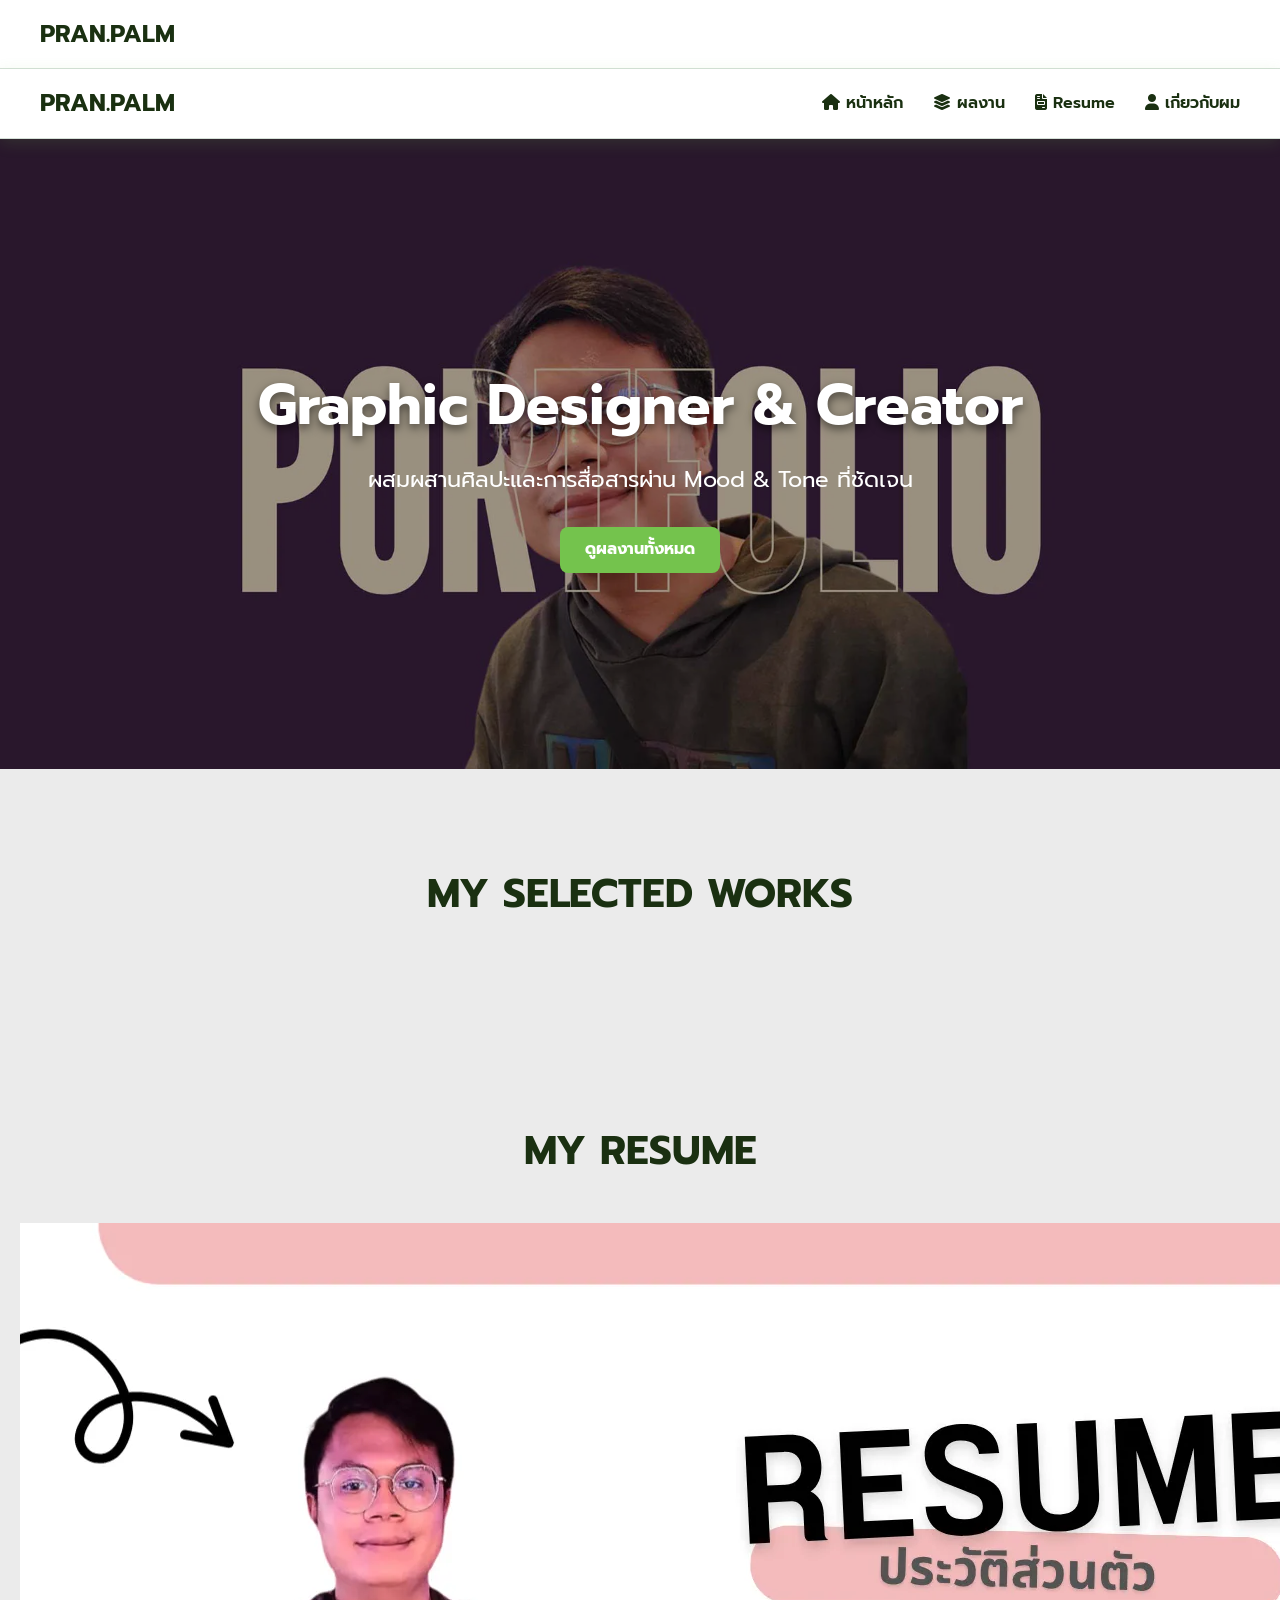
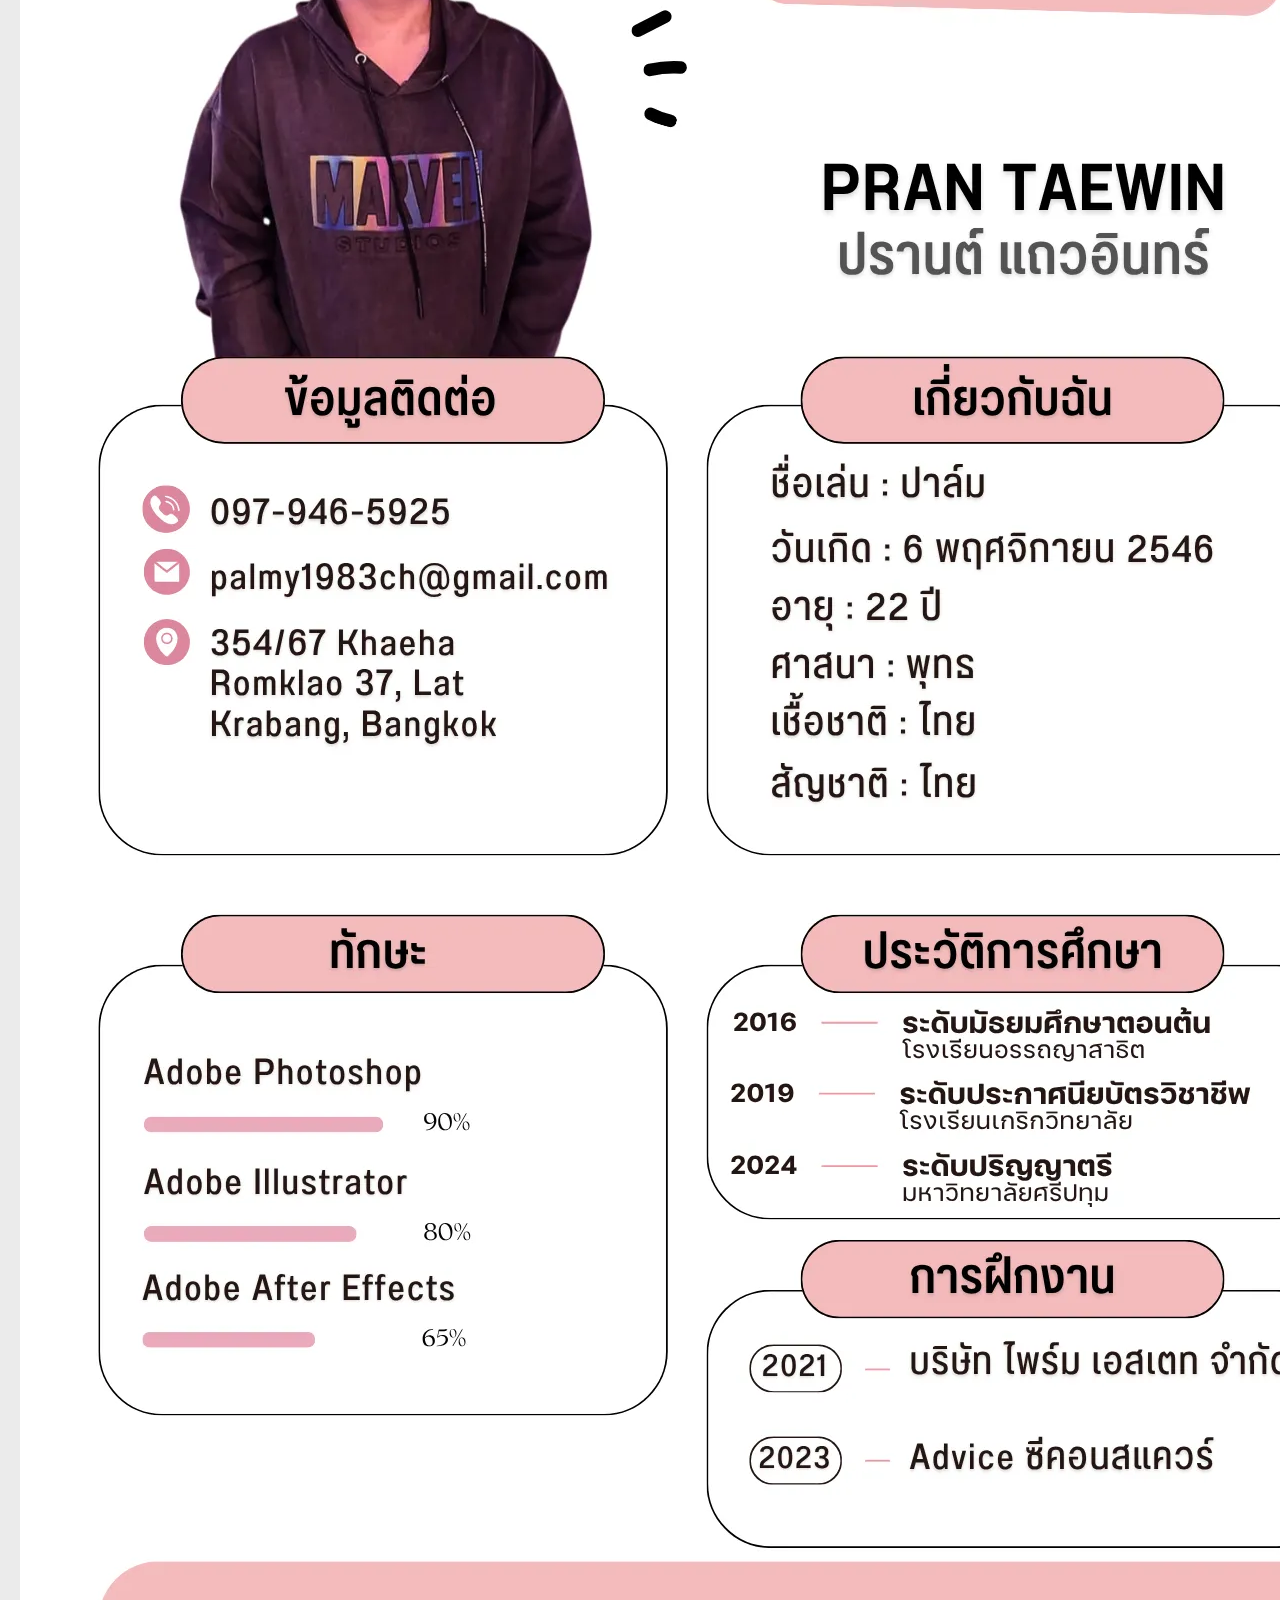
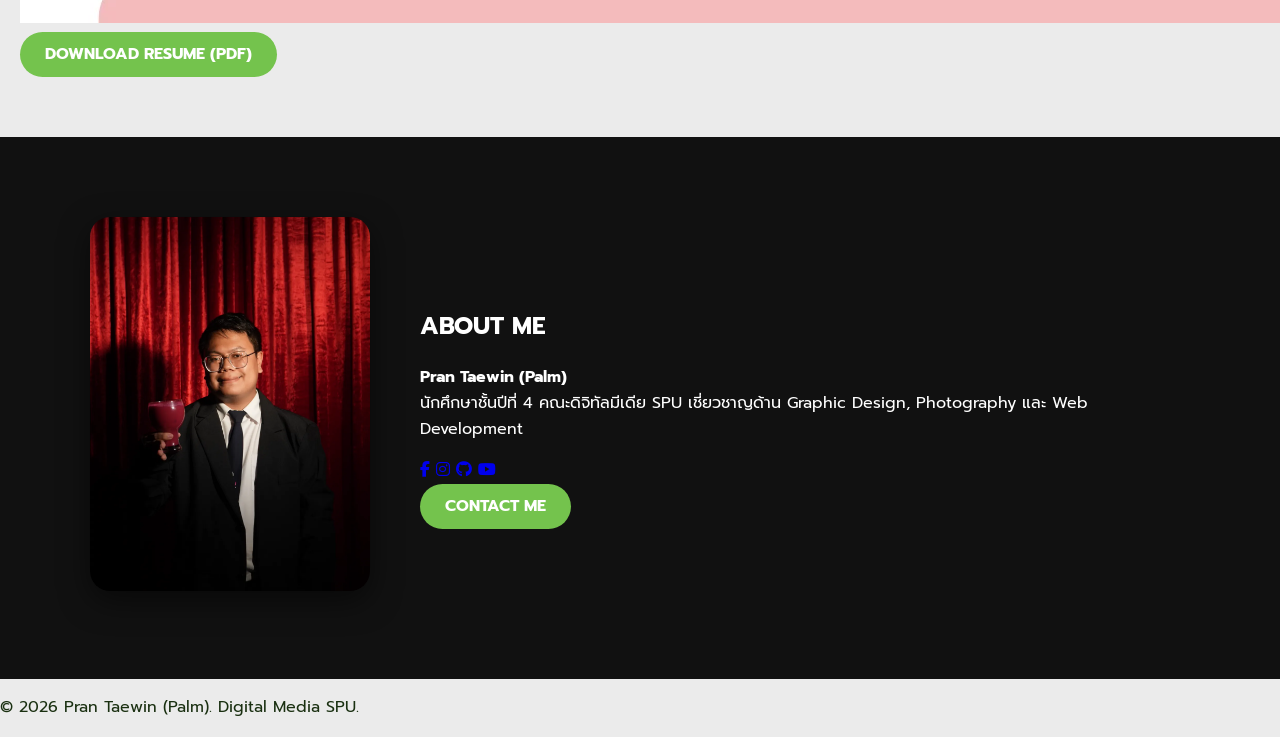
==== index.html @ c6671b79 "Refactor index.html structure and content" ====
<!DOCTYPE html>
<html lang="th">

<head>
  <meta charset="UTF-8">
  <meta name="viewport" content="width=device-width, initial-scale=1.0">
  <title>Pran Taewin (Palm) | Portfolio</title>
  <link rel="stylesheet" href="https://cdnjs.cloudflare.com/ajax/libs/font-awesome/6.5.1/css/all.min.css">

<nav class="navbar">
  <a href="index.html" class="logo"><span class="logo-accent">PRAN</span>.PALM</a>
  </nav>
  <link rel="stylesheet" href="https://cdn.jsdelivr.net/npm/swiper@11/swiper-bundle.min.css" />
  <link rel="stylesheet" href="style.css">
</head>

<body class="home-page light-theme">

  <nav class="navbar">
    <a href="index.html" class="logo">
      <span class="logo-accent">PRAN</span>.PALM
    </a>
    <ul class="nav-links">
      <li><a href="#home"><i class="fa-solid fa-house"></i> หน้าหลัก</a></li>
      <li><a href="#works"><i class="fa-solid fa-layer-group"></i> ผลงาน</a></li>
      <li><a href="#resume"><i class="fa-solid fa-file-invoice"></i> Resume</a></li>
      <li><a href="#about"><i class="fa-solid fa-user"></i> เกี่ยวกับผม</a></li>
    </ul>
  </nav>

  <div class="swiper-container mySwiper" id="home">
    <div class="swiper-wrapper">
      <div class="swiper-slide">
        <img src="image/Bannner.webp" alt="Main Banner">
        <div class="slide-content">
          <div class="slide-info-block">
            <h1>Graphic Designer & Creator</h1>
            <p>ผสมผสานศิลปะและการสื่อสารผ่าน Mood & Tone ที่ชัดเจน</p>
            <div class="slide-cta"><a href="#works" class="btn-cta-green">ดูผลงานทั้งหมด</a></div>
          </div>
        </div>
      </div>
      <div class="swiper-slide">
        <img src="image/SavorHappiness-Cover.webp" alt="Savor Happiness">
        <div class="slide-content">
          <div class="slide-info-block">
            <h1>Savor Happiness</h1>
            <p>Senior Thesis: Guidebook แนะนำคาเฟ่ 20 แห่ง</p>
            <div class="slide-cta"><a href="#works" class="btn-cta-green">รายละเอียดเล่ม</a></div>
          </div>
        </div>
      </div>
    </div>
    <div class="swiper-pagination"></div>
  </div>

  <section class="latest-news container" id="works">
    <div class="news-header">
      <h2>MY SELECTED WORKS</h2>
    </div>
    <div class="news-grid" id="portfolioGrid"></div>
  </section>

  <div id="imageModal" class="vw-modal">
    <span class="close-modal" id="closeModal">&times;</span>
    <div class="modal-content">
      <div class="modal-header">
        <h2 id="modalTitle">Project Title</h2>
        <p id="modalCount">Image 1 of X</p>
      </div>
      <img id="expandedImg" src="" alt="Full view">
      <div class="modal-nav-row">
        <button class="btn-submit" id="prevImg">PREVIOUS</button>
        <button class="btn-submit" id="nextImg">NEXT</button>
      </div>
    </div>
  </div>

  <section class="latest-news container" id="resume">
    <div class="news-header">
      <h2>MY RESUME</h2>
    </div>
    <div class="resume-wrapper">
      <img src="image/Resume-Pran-2025.webp" alt="Resume Preview" class="resume-preview-img">
      <br>
      <a href="image/Resume-Pran-2025.pdf" target="_blank" class="btn-orange">DOWNLOAD RESUME (PDF)</a>
    </div>
  </section>

  <section class="product-banner" id="about">
    <div class="product-container">
      <div class="product-image"><img src="image/Author_Palm.webp" alt="Pran Taewin"></div>
      <div class="product-info">
        <h2>ABOUT ME</h2>
        <p><b>Pran Taewin (Palm)</b><br>นักศึกษาชั้นปีที่ 4 คณะดิจิทัลมีเดีย SPU เชี่ยวชาญด้าน Graphic Design,
          Photography และ Web Development</p>
        <div class="social-icons">
          <a href="https://www.facebook.com/pran.taewin.palm" aria-label="Facebook"><i class="fa-brands fa-facebook-f" aria-hidden="true"></i></a>
          <a href="https://www.instagram.com/palmpran/" aria-label="Instagram"><i class="fa-brands fa-instagram" aria-hidden="true"></i></a>
          <a href="https://github.com/PalmKung2019" aria-label="GitHub"><i class="fa-brands fa-github" aria-hidden="true"></i></a>
          <a href="https://www.youtube.com/@palmprann" aria-label="YouTube"><i class="fa-brands fa-youtube" aria-hidden="true"></i></a>
        </div>
        <a href="mailto:palmy1983ch@gmail.com" class="btn-orange">CONTACT ME</a>
      </div>
    </div>
  </section>

  <footer class="vw-footer">
    <div class="footer-bottom">
      <p>&copy; 2026 Pran Taewin (Palm). Digital Media SPU.</p>
    </div>
  </footer>

  <script src="https://cdn.jsdelivr.net/npm/swiper@11/swiper-bundle.min.js"></script>
  <script src="script.js"></script>
</body>

</html>
---- style.css ----
@import url('https://fonts.googleapis.com/css2?family=Prompt:wght@300;400;600;700&display=swap');

:root {
  --bg-main: #EBEBEB;
  --bg-secondary: #ffffff;
  --bg-card: #ffffff;
  --bg-input: #f2f7f4;
  --accent-color: #74C34D;
  --accent-hover: #5ba139;
  --text-main: #1A3011;
  --text-muted: #487A2F;
  --border-color: #d5e0d8;
  --shadow-light: rgba(116, 195, 77, 0.15);
  --modal-overlay: rgba(0, 0, 0, 0.85);
  --transition: all 0.3s ease;
}

* {
  box-sizing: border-box;
}

html {
  scroll-behavior: smooth;
}

body {
  font-family: 'Prompt', sans-serif;
  background-color: var(--bg-main);
  color: var(--text-main);
  margin: 0;
  padding: 0;
  line-height: 1.6;
}

.container {
  max-width: 1300px;
  margin: 0 auto;
  padding: 60px 20px;
}

/* NAVBAR */
.navbar {
  display: flex;
  justify-content: space-between;
  align-items: center;
  background: var(--bg-secondary);
  padding: 15px 40px;
  border-bottom: 1px solid var(--border-color);
  box-shadow: 0 4px 15px var(--shadow-light);
  position: sticky;
  top: 0;
  z-index: 1000;
}

.navbar .logo {
  font-size: 24px;
  font-weight: 700;
  text-decoration: none;
  color: var(--text-main);
}

.menu-toggle {
    display: none;
    font-size: 24px;
    cursor: pointer;
}

.nav-links {
  list-style: none;
  display: flex;
  gap: 30px;
  margin: 0;
}

.nav-links li a {
  text-decoration: none;
  color: var(--text-main);
  font-weight: 600;
  transition: var(--transition);
}

.nav-links li a:hover {
  color: var(--accent-color);
}

/* HERO BANNER (Responsive) */
.swiper-container {
  width: 100%;
  height: 70vh;
  min-height: 450px;
  position: relative;
  overflow: hidden;
  background: #000;
}

.swiper-slide img {
  width: 100%;
  height: 100%;
  object-fit: cover;
  opacity: 0.65;
}

.slide-content {
  position: absolute;
  top: 0;
  left: 0;
  width: 100%;
  height: 100%;
  display: flex;
  align-items: center;
  justify-content: center;
  z-index: 10;
  padding: 20px;
}

.slide-info-block {
  text-align: center;
  color: #fff;
}

.slide-info-block h1 {
  font-size: clamp(2rem, 5vw, 3.5rem);
  margin-bottom: 15px;
  text-shadow: 0 4px 10px rgba(0, 0, 0, 0.5);
  line-height: 1.2;
}

.slide-info-block p {
  font-size: clamp(1rem, 2vw, 1.4rem);
  margin-bottom: 30px;
}

/* GRID CARDS (Responsive & UX) */
.news-header h2 {
  text-align: center;
  font-size: clamp(1.8rem, 4vw, 2.5rem);
  margin-bottom: 40px;
  color: var(--text-main);
}

.news-grid {
  display: grid;
  grid-template-columns: repeat(auto-fill, minmax(300px, 1fr));
  gap: 25px;
}

.news-card {
  background: var(--bg-card);
  border-radius: 15px;
  overflow: hidden;
  box-shadow: 0 10px 25px rgba(0, 0, 0, 0.05);
  transition: var(--transition);
  height: 100%;
  display: flex;
  flex-direction: column;
}

.news-card:hover {
  transform: translateY(-8px);
  box-shadow: 0 15px 35px var(--shadow-light);
}

.news-image-wrapper {
  position: relative;
  height: 230px;
}

.news-image-wrapper img {
  width: 100%;
  height: 100%;
  object-fit: cover;
}

.news-badge {
  position: absolute;
  top: 15px;
  right: 15px;
  background: var(--accent-color);
  color: #fff;
  padding: 4px 12px;
  font-size: 11px;
  font-weight: 700;
  border-radius: 20px;
  text-transform: uppercase;
}

.news-content {
  padding: 20px;
  flex-grow: 1;
  display: flex;
  flex-direction: column;
}

.news-content h3 {
  margin: 0 0 12px 0;
  font-size: 1.3rem;
  color: var(--text-main);
}

.news-content p {
  color: #555;
  font-size: 0.95rem;
  margin-bottom: 15px;
}

/* BUTTONS (UX: Touch Targets) */
.btn-cta-green, .btn-orange, .btn-submit, .project-link-btn {
  min-height: 44px;
  display: inline-flex;
  align-items: center;
  justify-content: center;
  padding: 10px 25px;
  border-radius: 8px;
  font-weight: 700;
  text-decoration: none;
  transition: var(--transition);
  cursor: pointer;
  border: none;
}

.btn-cta-green {
  background: var(--accent-color);
  color: #fff;
}

.btn-cta-green:hover {
  background: var(--accent-hover);
}

.btn-orange {
  background: var(--accent-color);
  color: #fff;
  border-radius: 50px;
}

/* MODAL (Responsive UX) */
.vw-modal {
  display: none;
  position: fixed;
  z-index: 2000;
  left: 0;
  top: 0;
  width: 100%;
  height: 100%;
  background-color: var(--modal-overlay);
  align-items: center;
  justify-content: center;
  padding: 20px;
}

.modal-content {
  background: #fff;
  padding: 20px;
  border-radius: 15px;
  max-width: 900px;
  width: 100%;
  text-align: center;
  max-height: 95vh;
  overflow-y: auto;
  position: relative;
}

.close-modal {
  position: absolute;
  top: 15px;
  right: 20px;
  font-size: 30px;
  cursor: pointer;
  color: #333;
}

#expandedImg {
  width: 100%;
  max-height: 65vh;
  object-fit: contain;
  border-radius: 8px;
  margin-bottom: 15px;
}

.modal-nav-row {
    display: flex;
    justify-content: center;
    gap: 15px;
    margin-top: 10px;
}

/* ABOUT SECTION (Responsive Layout) */
.product-banner {
  background: #111;
  color: #fff;
  padding: 80px 20px;
}

.product-container {
  max-width: 1100px;
  margin: 0 auto;
  display: flex;
  align-items: center;
  gap: 50px;
  flex-wrap: wrap;
  justify-content: center;
}

.product-image img {
  width: 280px;
  border-radius: 20px;
  box-shadow: 0 10px 30px rgba(0,0,0,0.5);
}

.product-info {
    flex: 1;
    min-width: 300px;
}

/* MEDIA QUERIES */
@media (max-width: 768px) {
  .navbar {
    padding: 12px 20px;
  }
  
  .menu-toggle {
    display: block;
  }
  
  .nav-links {
    display: none; /* Mobile menu can be added via JS */
    position: absolute;
    top: 100%;
    left: 0;
    width: 100%;
    background: #fff;
    flex-direction: column;
    padding: 20px;
    gap: 15px;
    box-shadow: 0 10px 15px rgba(0,0,0,0.1);
  }
  
  .nav-links.active {
      display: flex;
  }

  .product-container {
    flex-direction: column;
    text-align: center;
  }
  
  .slide-info-block h1 {
      font-size: 1.8rem;
  }
}

@media (max-width: 480px) {
    .news-grid {
        grid-template-columns: 1fr;
    }
    
    .modal-content {
        padding: 10px;
    }
    
    .btn-submit {
        padding: 8px 15px;
        font-size: 14px;
    }
}
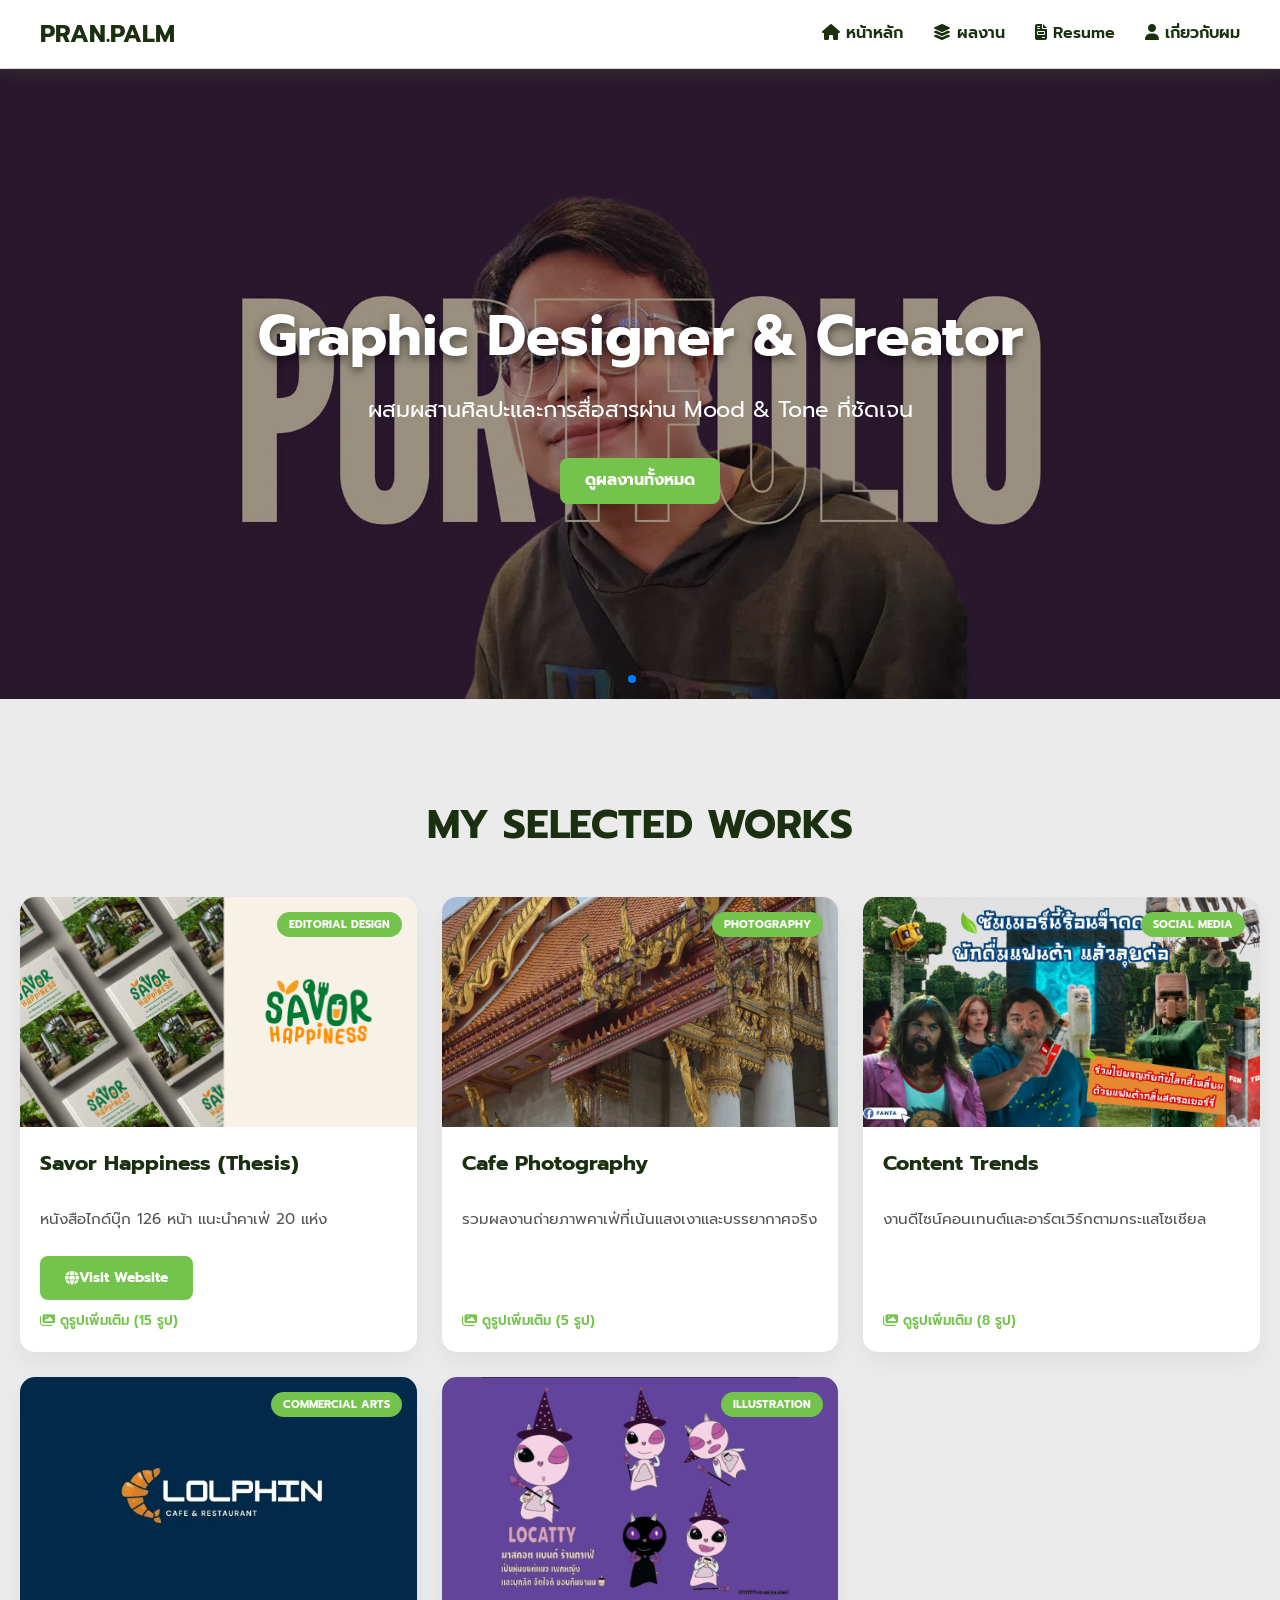
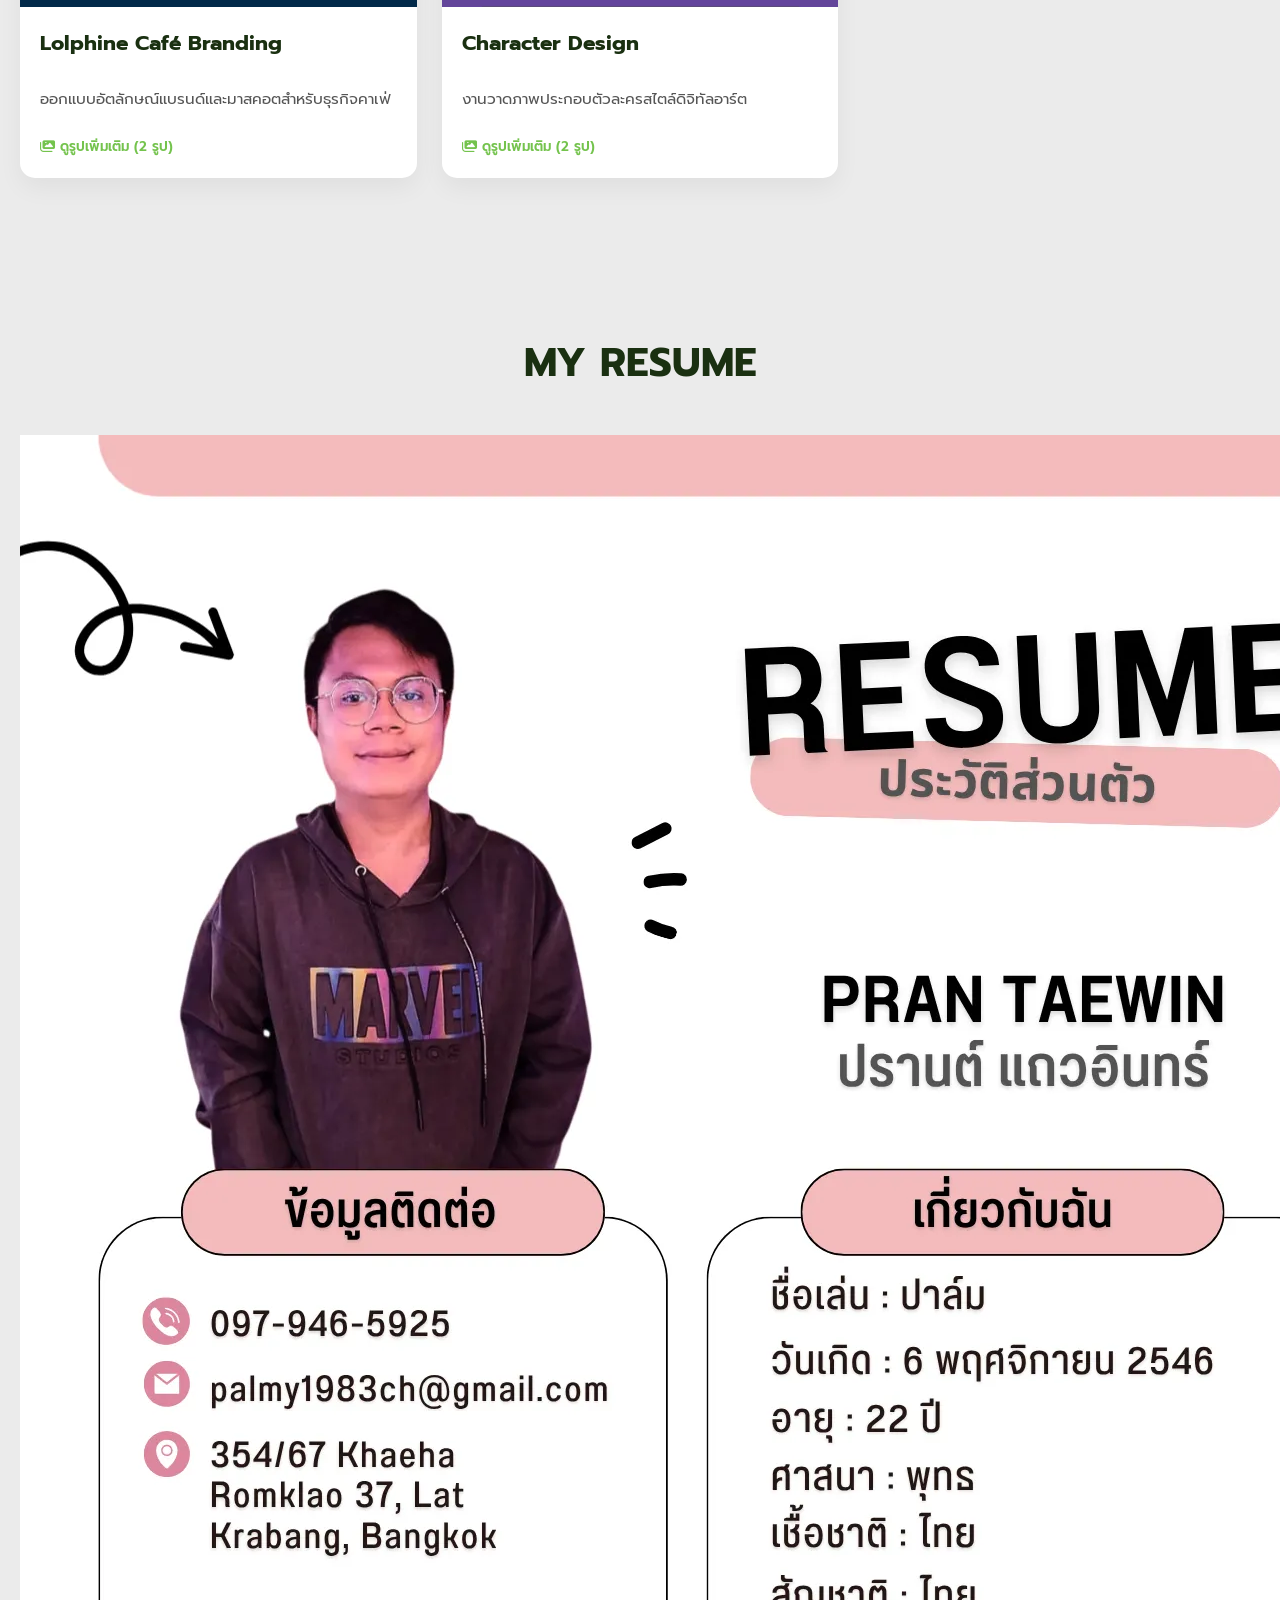
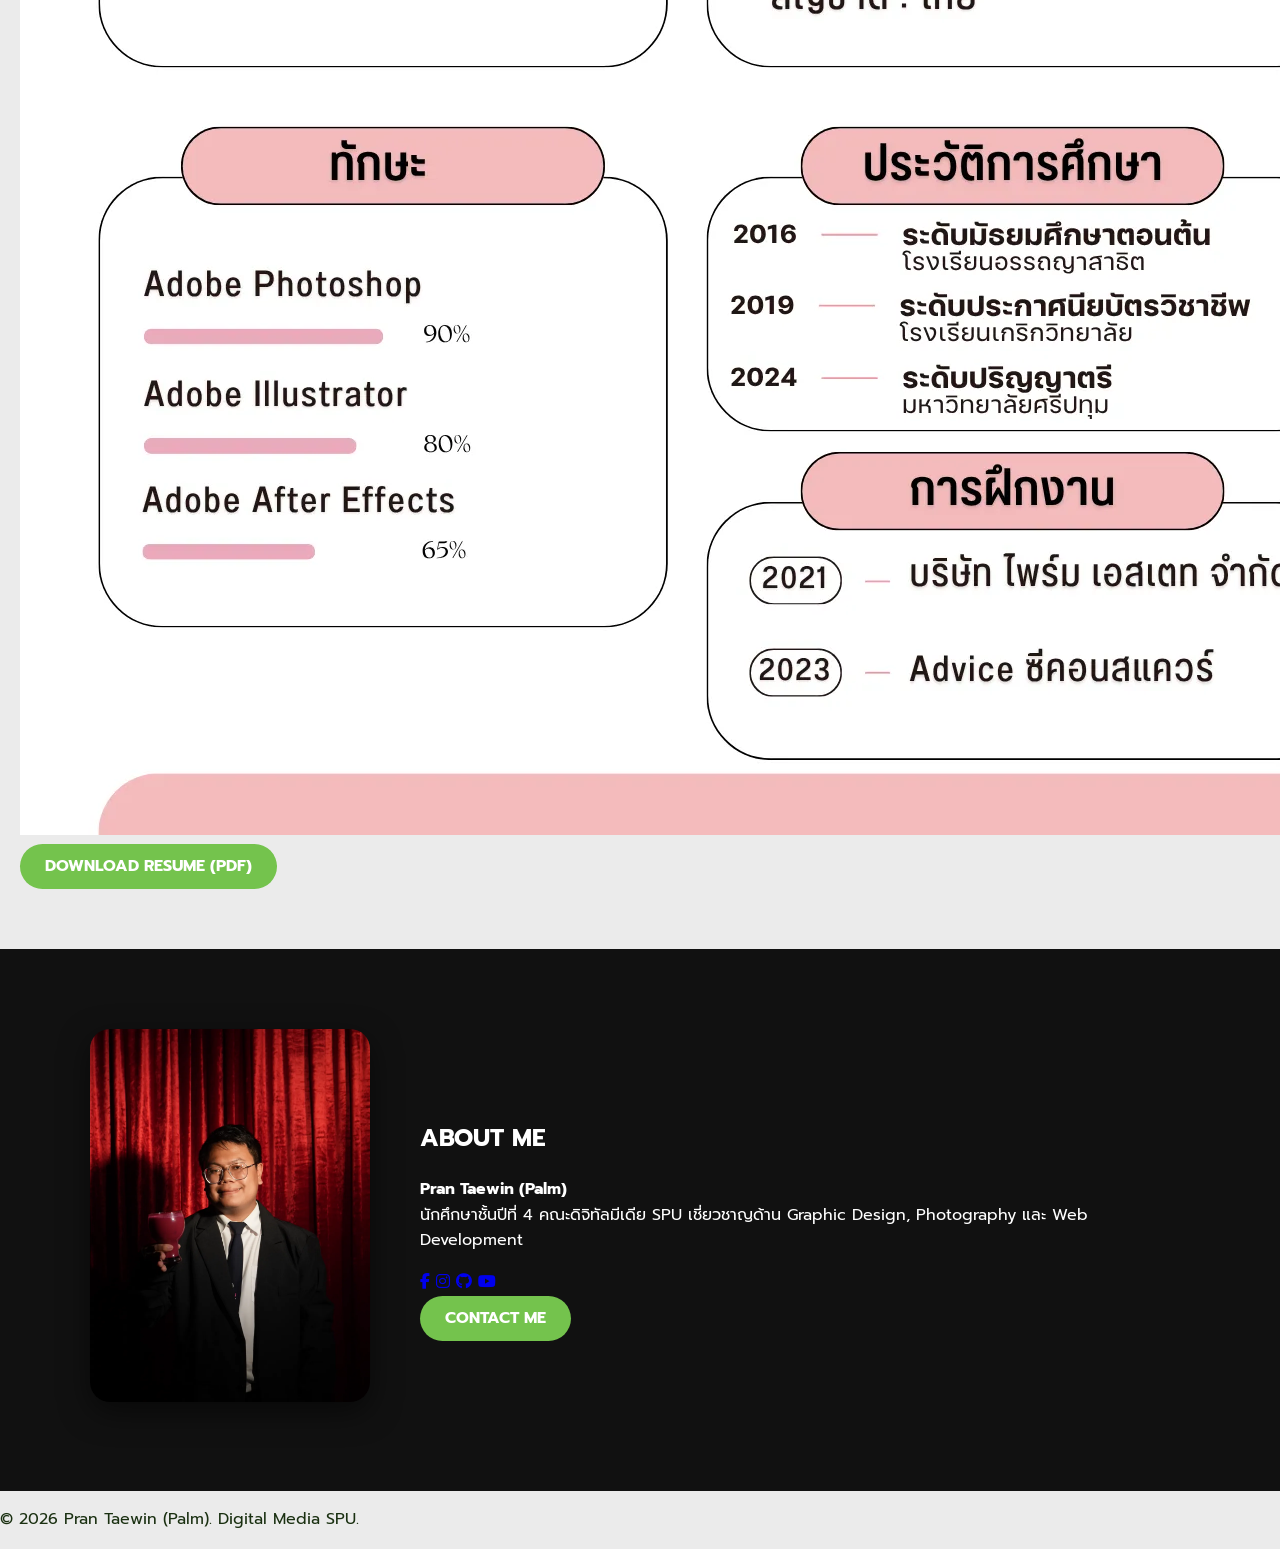
==== commit d6c3d8f9: "Refactor navbar and improve mobile menu toggle" ====
--- a/index.html
+++ b/index.html
@@ -6,10 +6,6 @@
   <meta name="viewport" content="width=device-width, initial-scale=1.0">
   <title>Pran Taewin (Palm) | Portfolio</title>
   <link rel="stylesheet" href="https://cdnjs.cloudflare.com/ajax/libs/font-awesome/6.5.1/css/all.min.css">
-
-<nav class="navbar">
-  <a href="index.html" class="logo"><span class="logo-accent">PRAN</span>.PALM</a>
-  </nav>
   <link rel="stylesheet" href="https://cdn.jsdelivr.net/npm/swiper@11/swiper-bundle.min.css" />
   <link rel="stylesheet" href="style.css">
 </head>
@@ -20,6 +16,9 @@
     <a href="index.html" class="logo">
       <span class="logo-accent">PRAN</span>.PALM
     </a>
+    <div class="menu-toggle" id="mobile-menu">
+      <i class="fa-solid fa-bars"></i>
+    </div>
     <ul class="nav-links">
       <li><a href="#home"><i class="fa-solid fa-house"></i> หน้าหลัก</a></li>
       <li><a href="#works"><i class="fa-solid fa-layer-group"></i> ผลงาน</a></li>
@@ -92,8 +91,7 @@
       <div class="product-image"><img src="image/Author_Palm.webp" alt="Pran Taewin"></div>
       <div class="product-info">
         <h2>ABOUT ME</h2>
-        <p><b>Pran Taewin (Palm)</b><br>นักศึกษาชั้นปีที่ 4 คณะดิจิทัลมีเดีย SPU เชี่ยวชาญด้าน Graphic Design,
-          Photography และ Web Development</p>
+        <p><b>Pran Taewin (Palm)</b><br>นักศึกษาชั้นปีที่ 4 คณะดิจิทัลมีเดีย SPU เชี่ยวชาญด้าน Graphic Design, Photography และ Web Development</p>
         <div class="social-icons">
           <a href="https://www.facebook.com/pran.taewin.palm" aria-label="Facebook"><i class="fa-brands fa-facebook-f" aria-hidden="true"></i></a>
           <a href="https://www.instagram.com/palmpran/" aria-label="Instagram"><i class="fa-brands fa-instagram" aria-hidden="true"></i></a>
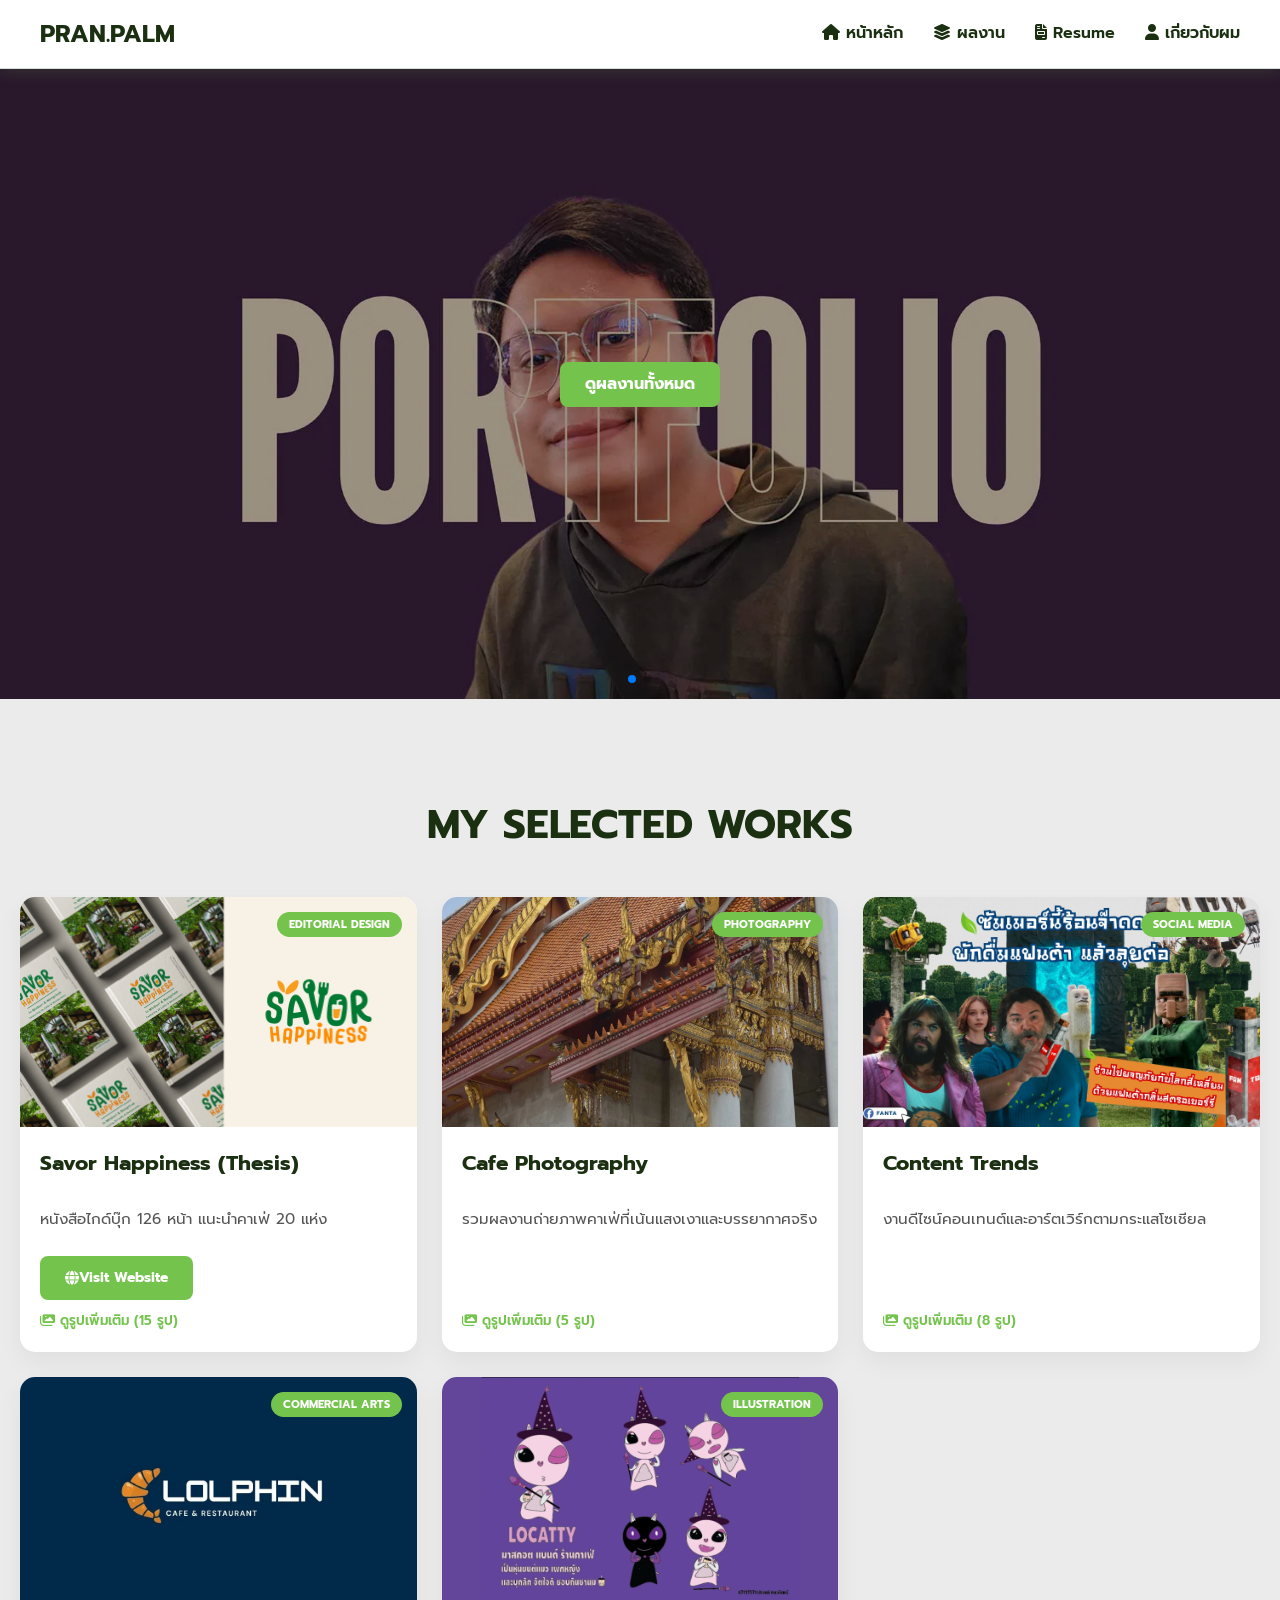
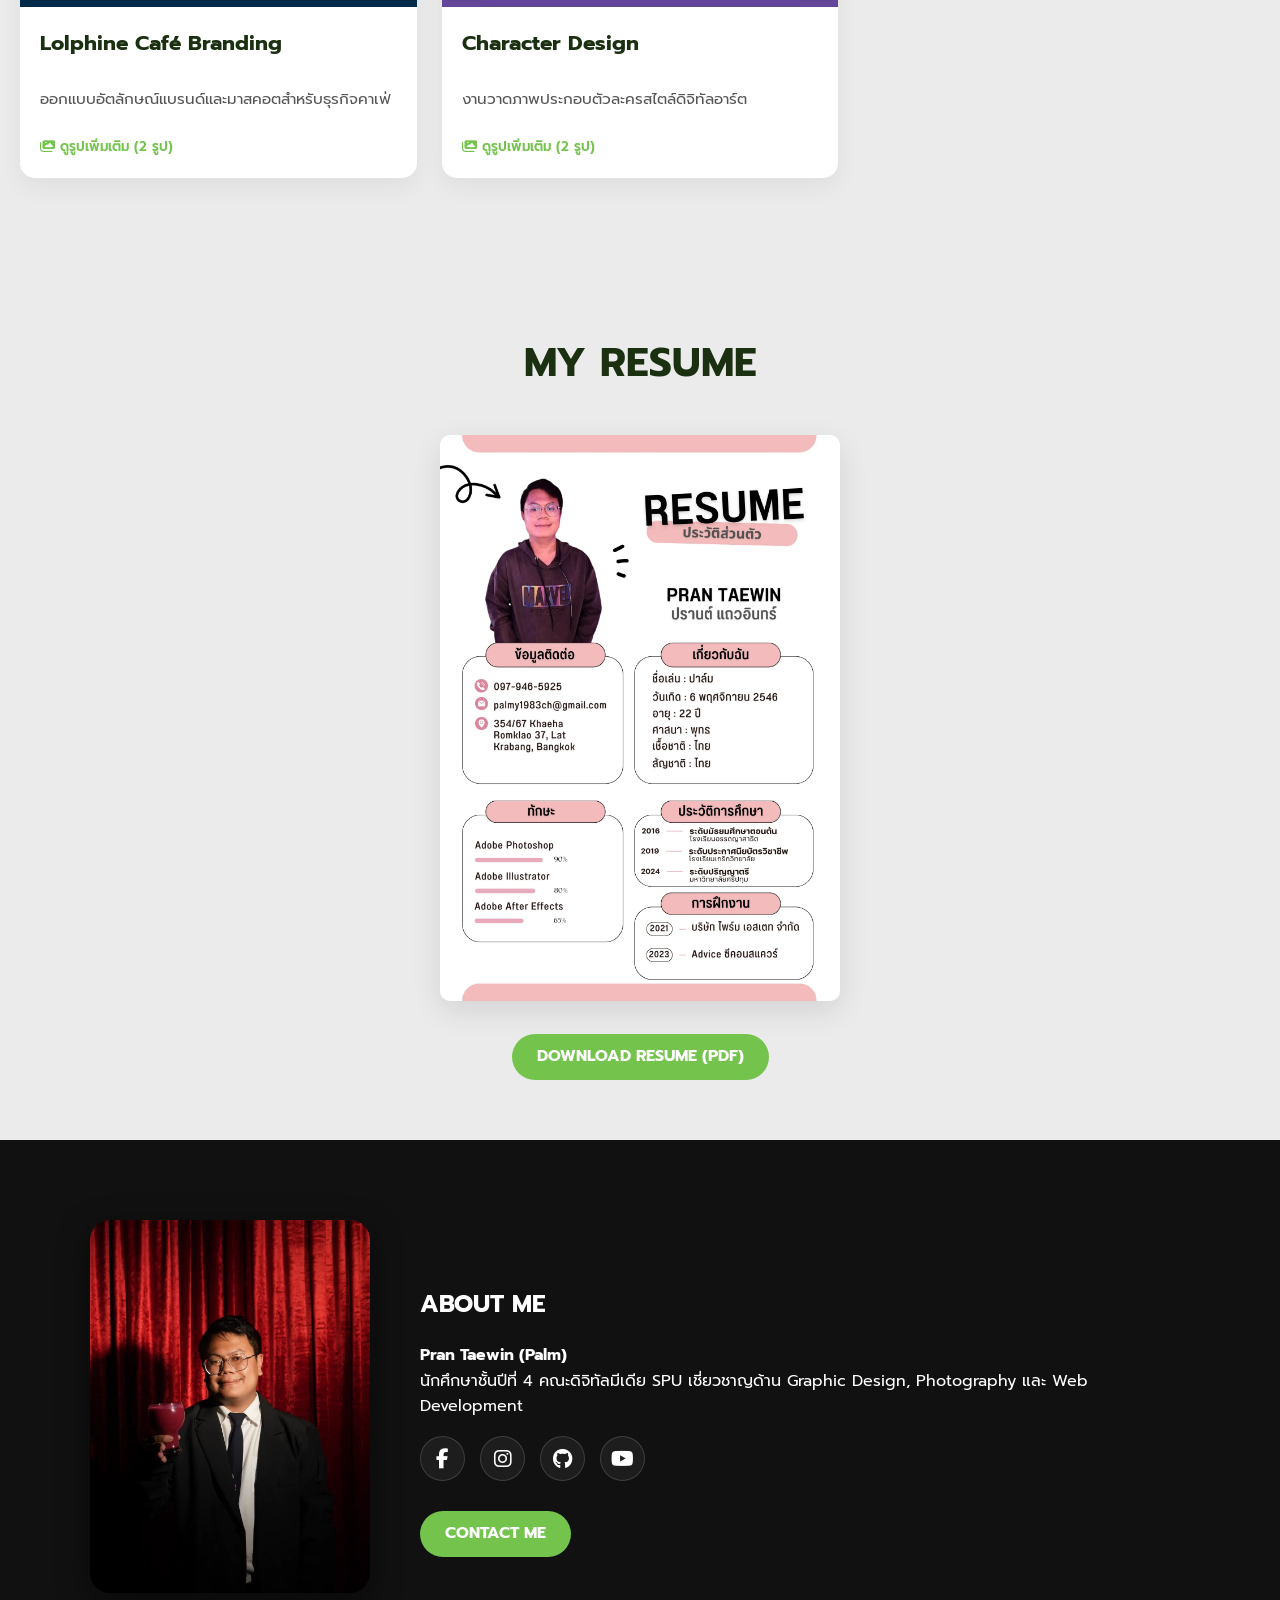
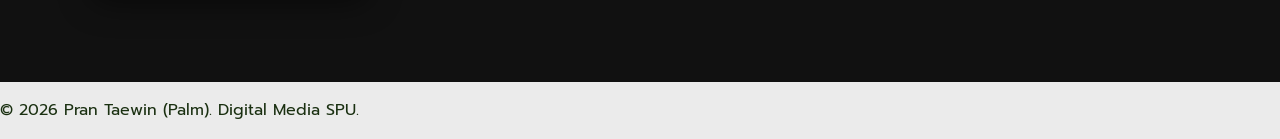
==== commit 435e8989: "Remove heading and paragraph from slide content" ====
--- a/index.html
+++ b/index.html
@@ -33,8 +33,6 @@
         <img src="image/Bannner.webp" alt="Main Banner">
         <div class="slide-content">
           <div class="slide-info-block">
-            <h1>Graphic Designer & Creator</h1>
-            <p>ผสมผสานศิลปะและการสื่อสารผ่าน Mood & Tone ที่ชัดเจน</p>
             <div class="slide-cta"><a href="#works" class="btn-cta-green">ดูผลงานทั้งหมด</a></div>
           </div>
         </div>
--- a/style.css
+++ b/style.css
@@ -312,7 +312,58 @@
     min-width: 300px;
 }
 
-/* MEDIA QUERIES */
+/* =========================================
+   SOCIAL ICONS (อัปเกรดให้ดูพรีเมียมและมืออาชีพ)
+========================================= */
+.social-icons {
+  display: flex;
+  gap: 15px;
+  margin-bottom: 30px;
+}
+
+.social-icons a {
+  display: flex;
+  align-items: center;
+  justify-content: center;
+  width: 45px;
+  height: 45px;
+  background-color: rgba(255, 255, 255, 0.05); /* พื้นหลังโปร่งแสงนิดๆ ให้ดูหรู */
+  color: #ffffff; /* บังคับไอคอนให้เป็นสีขาวเสมอ */
+  text-decoration: none;
+  border-radius: 50%; /* ทำให้กรอบเป็นวงกลม */
+  font-size: 20px;
+  border: 1px solid rgba(255, 255, 255, 0.15); /* กรอบขาวบางๆ */
+  transition: var(--transition);
+}
+
+.social-icons a:hover {
+  background-color: var(--accent-color); /* เปลี่ยนพื้นหลังเป็นสีเขียวของแบรนด์ */
+  color: #ffffff; /* ไอคอนยังคงสีขาว */
+  border-color: var(--accent-color);
+  transform: translateY(-5px); /* เอฟเฟกต์ลอยขึ้นนิดนึงตอนเอาเมาส์ชี้ */
+  box-shadow: 0 8px 20px rgba(116, 195, 77, 0.4); /* เรืองแสงสีเขียว */
+}
+
+/* =========================================
+   RESUME SECTION (แก้ไขขนาดรูปภาพ)
+========================================= */
+.resume-wrapper {
+  text-align: center;
+  margin-top: 20px;
+}
+
+.resume-preview-img {
+  max-width: 100%;
+  width: 400px; /* ขนาดรูป Resume */
+  height: auto;
+  border-radius: 10px;
+  box-shadow: 0 10px 30px rgba(0, 0, 0, 0.1); /* เพิ่มเงาให้ดูมีมิติ */
+  margin-bottom: 25px;
+}
+
+/* =========================================
+   MEDIA QUERIES (สำหรับมือถือและแท็บเล็ต)
+========================================= */
 @media (max-width: 768px) {
   .navbar {
     padding: 12px 20px;
@@ -342,6 +393,10 @@
   .product-container {
     flex-direction: column;
     text-align: center;
+  }
+  
+  .social-icons {
+    justify-content: center; /* จัดไอคอนไว้ตรงกลางในมือถือ */
   }
   
   .slide-info-block h1 {
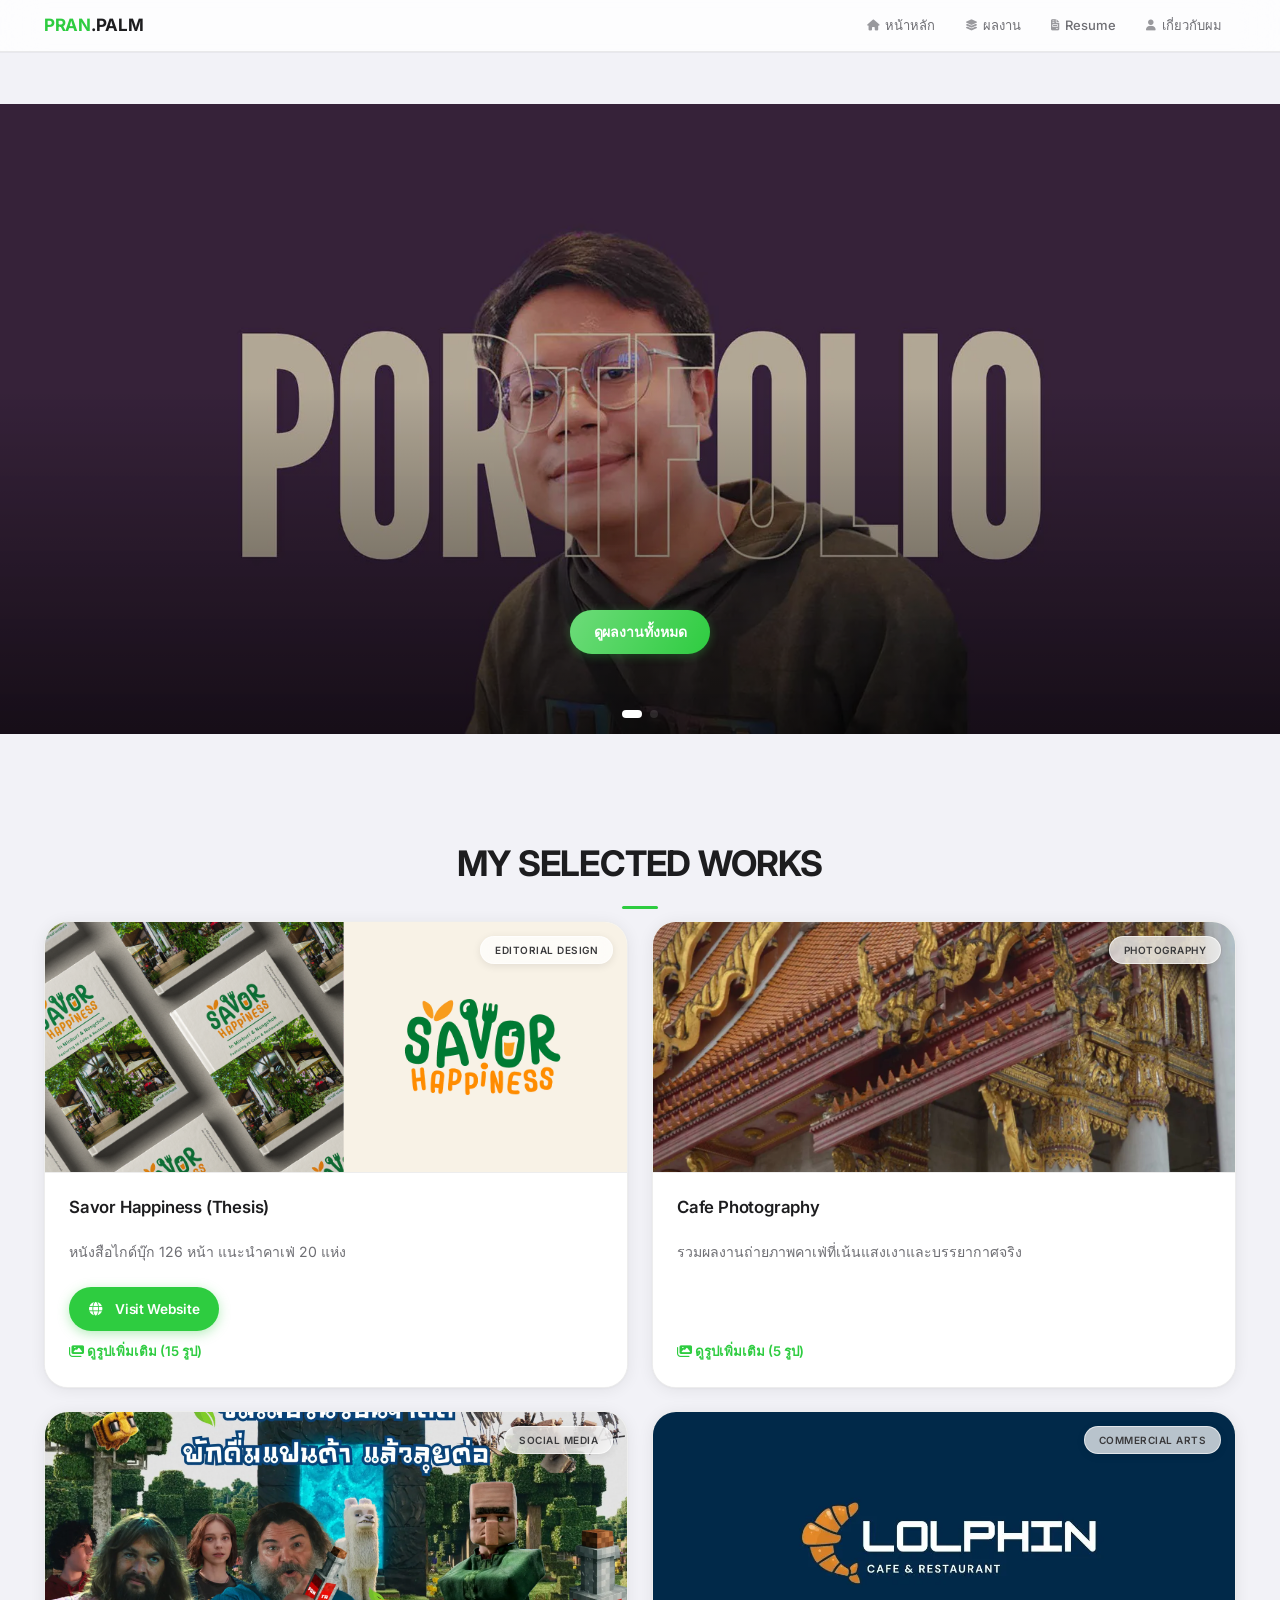
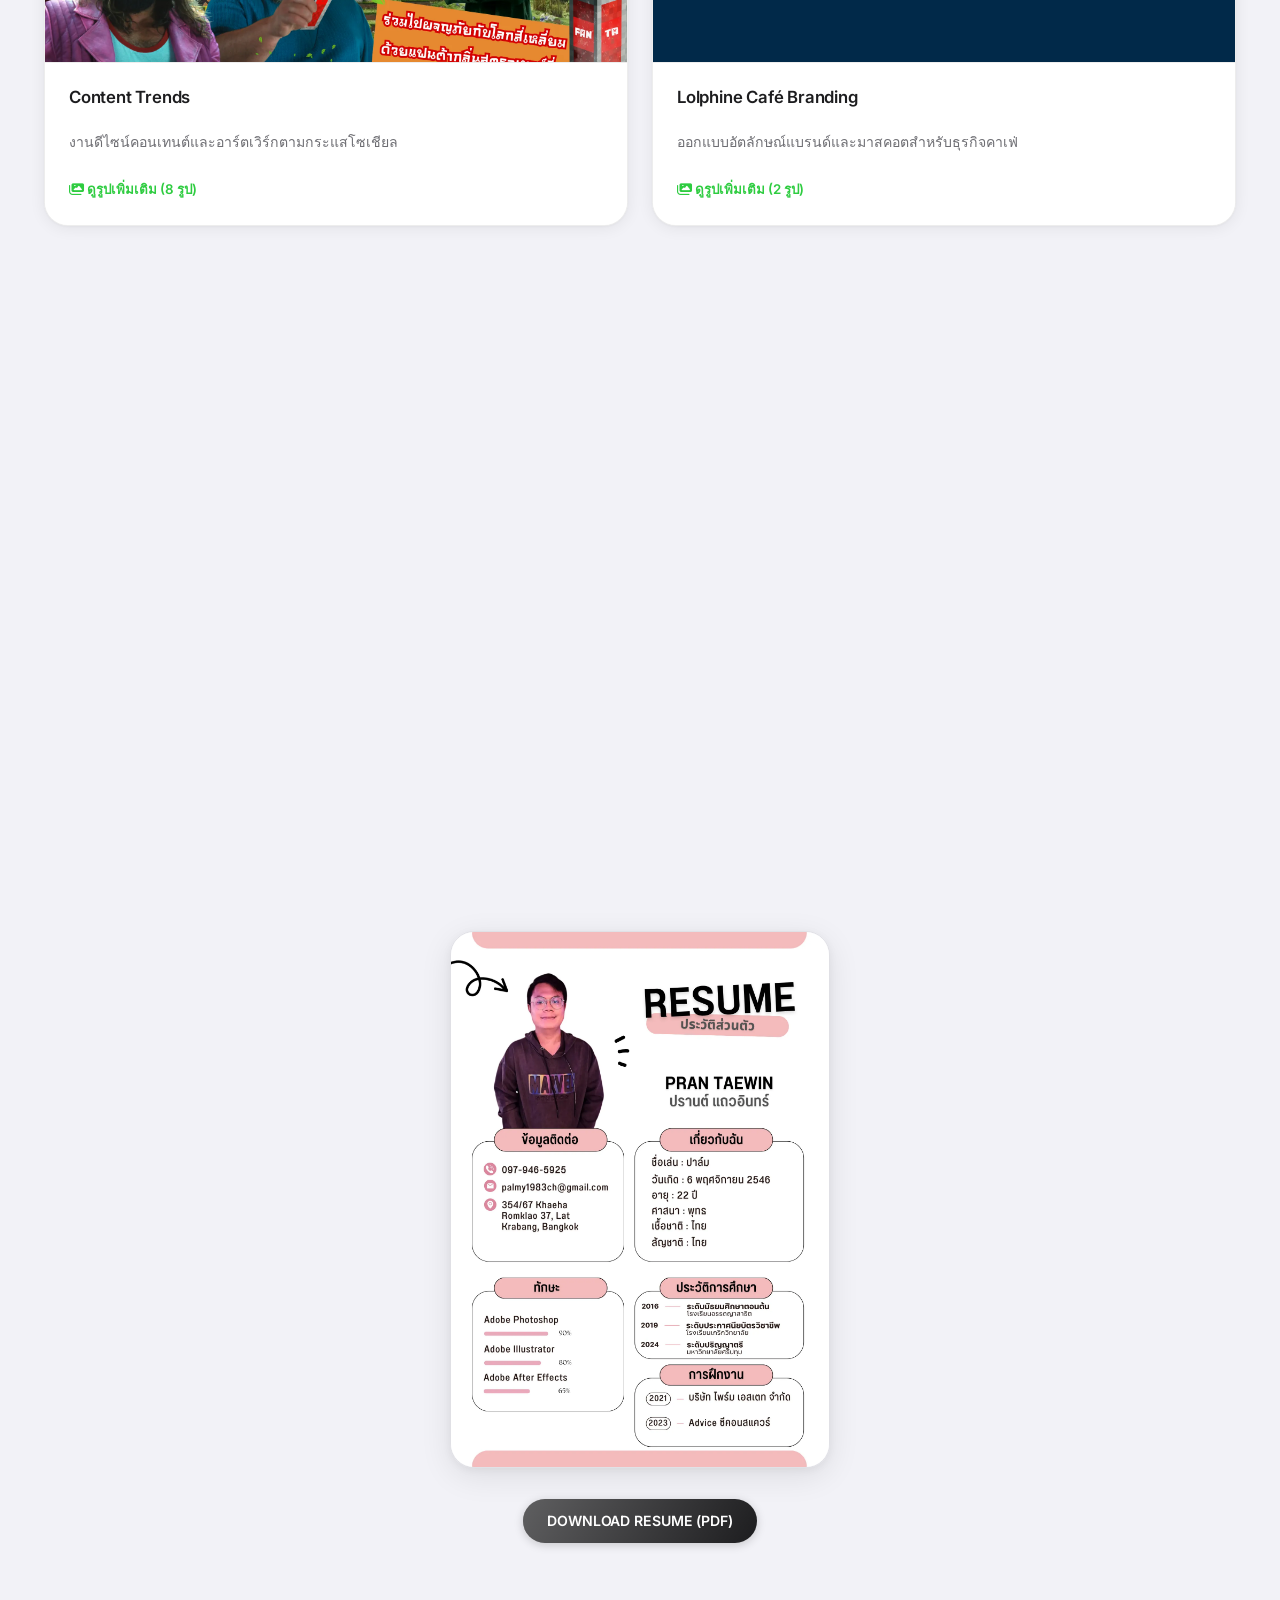
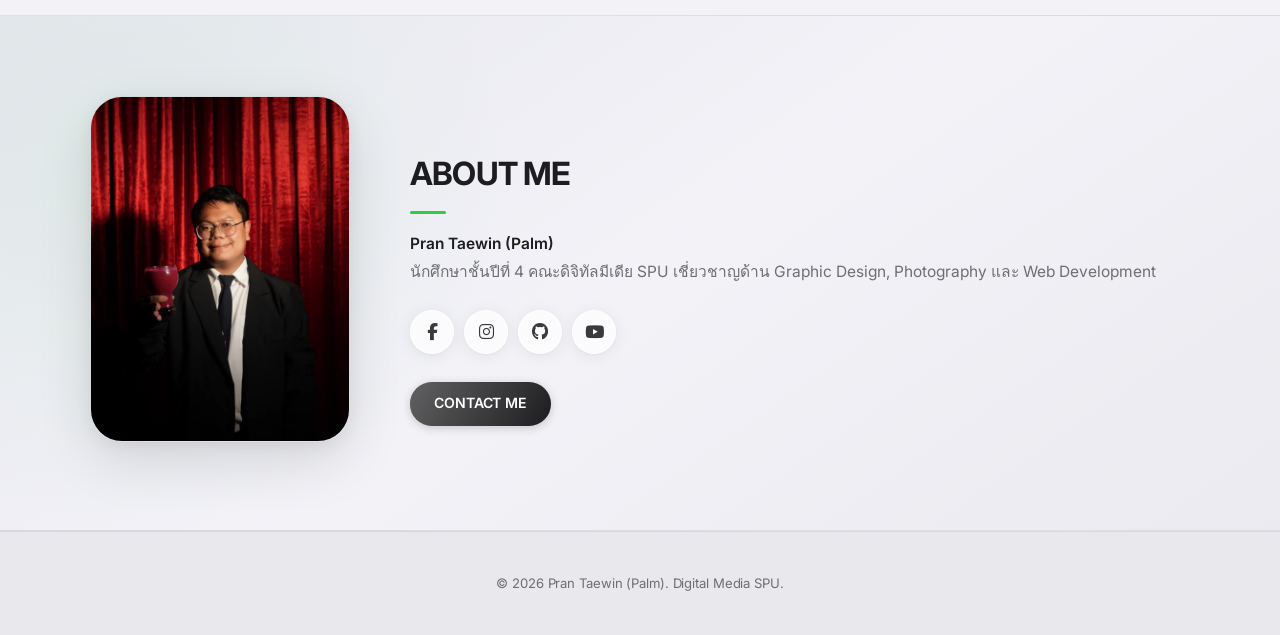
==== commit e9d68ffe: "Update navigation links and improve formatting" ====
--- a/index.html
+++ b/index.html
@@ -20,7 +20,7 @@
       <i class="fa-solid fa-bars"></i>
     </div>
     <ul class="nav-links">
-      <li><a href="#home"><i class="fa-solid fa-house"></i> หน้าหลัก</a></li>
+      <li><a href="index.html"><i class="fa-solid fa-house"></i> หน้าหลัก</a></li>
       <li><a href="#works"><i class="fa-solid fa-layer-group"></i> ผลงาน</a></li>
       <li><a href="#resume"><i class="fa-solid fa-file-invoice"></i> Resume</a></li>
       <li><a href="#about"><i class="fa-solid fa-user"></i> เกี่ยวกับผม</a></li>
@@ -89,12 +89,17 @@
       <div class="product-image"><img src="image/Author_Palm.webp" alt="Pran Taewin"></div>
       <div class="product-info">
         <h2>ABOUT ME</h2>
-        <p><b>Pran Taewin (Palm)</b><br>นักศึกษาชั้นปีที่ 4 คณะดิจิทัลมีเดีย SPU เชี่ยวชาญด้าน Graphic Design, Photography และ Web Development</p>
+        <p><b>Pran Taewin (Palm)</b><br>นักศึกษาชั้นปีที่ 4 คณะดิจิทัลมีเดีย SPU เชี่ยวชาญด้าน Graphic Design,
+          Photography และ Web Development</p>
         <div class="social-icons">
-          <a href="https://www.facebook.com/pran.taewin.palm" aria-label="Facebook"><i class="fa-brands fa-facebook-f" aria-hidden="true"></i></a>
-          <a href="https://www.instagram.com/palmpran/" aria-label="Instagram"><i class="fa-brands fa-instagram" aria-hidden="true"></i></a>
-          <a href="https://github.com/PalmKung2019" aria-label="GitHub"><i class="fa-brands fa-github" aria-hidden="true"></i></a>
-          <a href="https://www.youtube.com/@palmprann" aria-label="YouTube"><i class="fa-brands fa-youtube" aria-hidden="true"></i></a>
+          <a href="https://www.facebook.com/pran.taewin.palm" aria-label="Facebook"><i class="fa-brands fa-facebook-f"
+              aria-hidden="true"></i></a>
+          <a href="https://www.instagram.com/palmpran/" aria-label="Instagram"><i class="fa-brands fa-instagram"
+              aria-hidden="true"></i></a>
+          <a href="https://github.com/PalmKung2019" aria-label="GitHub"><i class="fa-brands fa-github"
+              aria-hidden="true"></i></a>
+          <a href="https://www.youtube.com/@palmprann" aria-label="YouTube"><i class="fa-brands fa-youtube"
+              aria-hidden="true"></i></a>
         </div>
         <a href="mailto:palmy1983ch@gmail.com" class="btn-orange">CONTACT ME</a>
       </div>
--- a/style.css
+++ b/style.css
@@ -1,420 +1,629 @@
-@import url('https://fonts.googleapis.com/css2?family=Prompt:wght@300;400;600;700&display=swap');
-
+@import url('https://fonts.googleapis.com/css2?family=Inter:wght@300;400;500;600;700;800&display=swap');
+
+/* ==============================
+   DESIGN TOKENS
+============================== */
 :root {
-  --bg-main: #EBEBEB;
+  --bg-main: #f2f2f7;
   --bg-secondary: #ffffff;
   --bg-card: #ffffff;
-  --bg-input: #f2f7f4;
-  --accent-color: #74C34D;
-  --accent-hover: #5ba139;
-  --text-main: #1A3011;
-  --text-muted: #487A2F;
-  --border-color: #d5e0d8;
-  --shadow-light: rgba(116, 195, 77, 0.15);
-  --modal-overlay: rgba(0, 0, 0, 0.85);
-  --transition: all 0.3s ease;
-}
-
-* {
-  box-sizing: border-box;
-}
-
-html {
+  --bg-glass: rgba(255,255,255,0.72);
+  --bg-glass-dark: rgba(255,255,255,0.45);
+  --bg-section-alt: #e8e8ed;
+
+  --accent-blue: #2ecc40;
+  --accent-blue-hover: #27ae60;
+  --accent-blue-light: rgba(46,204,64,0.10);
+  --accent-indigo: #2ecc40;
+  --accent-teal: #2ecc40;
+
+  --text-main: #1d1d1f;
+  --text-secondary: #3a3a3c;
+  --text-muted: #6e6e73;
+
+  --border-color: rgba(0,0,0,0.07);
+  --border-hover: rgba(0,0,0,0.13);
+
+  --shadow-sm: 0 2px 16px rgba(0,0,0,0.07), 0 1px 3px rgba(0,0,0,0.04);
+  --shadow-md: 0 8px 32px rgba(0,0,0,0.09), 0 2px 8px rgba(0,0,0,0.05);
+  --shadow-lg: 0 20px 56px rgba(0,0,0,0.11), 0 4px 16px rgba(0,0,0,0.06);
+  --shadow-hover: 0 28px 64px rgba(0,0,0,0.13), 0 6px 20px rgba(0,0,0,0.07);
+
+  --radius-sm: 12px;
+  --radius-md: 18px;
+  --radius-lg: 24px;
+  --radius-xl: 32px;
+  --radius-pill: 980px;
+
+  --transition: all 0.38s cubic-bezier(0.25,0.46,0.45,0.94);
+  --transition-spring: all 0.44s cubic-bezier(0.34,1.56,0.64,1);
+  --transition-fast: all 0.18s ease;
+}
+
+/* ==============================
+   BASE
+============================== */
+*, *::before, *::after { box-sizing: border-box; }
+
+html, body {
   scroll-behavior: smooth;
-}
-
-body {
-  font-family: 'Prompt', sans-serif;
-  background-color: var(--bg-main);
+  font-family: 'Inter', -apple-system, BlinkMacSystemFont, sans-serif;
+  background: var(--bg-main);
   color: var(--text-main);
-  margin: 0;
-  padding: 0;
+  margin: 0; padding: 0;
+  padding-top: 52px; /* offset for fixed navbar */
   line-height: 1.6;
+  width: 100%; max-width: 100%;
+  overflow-x: hidden !important;
+  overscroll-behavior-x: none;
+  -webkit-font-smoothing: antialiased;
+}
+
+img { max-width: 100%; height: auto; }
+
+p,h1,h2,h3,h4,h5,h6,span,a {
+  word-wrap: break-word;
+  overflow-wrap: break-word;
+  max-width: 100%;
 }
 
 .container {
-  max-width: 1300px;
+  max-width: 1240px;
   margin: 0 auto;
-  padding: 60px 20px;
-}
-
-/* NAVBAR */
+  padding: 72px 24px;
+  width: 100%;
+}
+
+/* ==============================
+   SCROLL ANIMATIONS
+============================== */
+.reveal {
+  opacity: 0;
+  transform: translateY(36px);
+  transition: opacity 0.65s cubic-bezier(0.22,1,0.36,1),
+              transform 0.65s cubic-bezier(0.22,1,0.36,1);
+}
+.reveal.visible {
+  opacity: 1;
+  transform: translateY(0);
+}
+.reveal-delay-1 { transition-delay: 0.08s; }
+.reveal-delay-2 { transition-delay: 0.16s; }
+.reveal-delay-3 { transition-delay: 0.24s; }
+.reveal-delay-4 { transition-delay: 0.32s; }
+
+/* ==============================
+   GLASSMORPHISM NAVBAR
+============================== */
 .navbar {
   display: flex;
   justify-content: space-between;
   align-items: center;
-  background: var(--bg-secondary);
-  padding: 15px 40px;
-  border-bottom: 1px solid var(--border-color);
-  box-shadow: 0 4px 15px var(--shadow-light);
-  position: sticky;
-  top: 0;
+  background: rgba(255, 255, 255, 0.80);
+  padding: 0 44px;
+  height: 52px;
+  border-bottom: 1px solid rgba(0, 0, 0, 0.08);
+  position: fixed;
+  top: 0; left: 0; right: 0;
   z-index: 1000;
+  width: 100%;
+  -webkit-backdrop-filter: saturate(180%) blur(20px);
+  backdrop-filter: saturate(180%) blur(20px);
+  box-shadow: 0 1px 0 rgba(0,0,0,0.04);
+  transition: background 0.3s ease, box-shadow 0.3s ease;
 }
 
 .navbar .logo {
-  font-size: 24px;
-  font-weight: 700;
-  text-decoration: none;
-  color: var(--text-main);
-}
+  font-size: 17px; font-weight: 700;
+  text-decoration: none; color: var(--text-main);
+  letter-spacing: -0.3px; white-space: nowrap;
+}
+.logo-accent { color: var(--accent-blue); }
 
 .menu-toggle {
-    display: none;
-    font-size: 24px;
-    cursor: pointer;
-}
+  display: none; font-size: 20px; cursor: pointer;
+  color: var(--text-main); padding: 6px;
+  border-radius: 8px; transition: var(--transition-fast);
+}
+.menu-toggle:hover { background: var(--border-color); }
 
 .nav-links {
-  list-style: none;
-  display: flex;
-  gap: 30px;
-  margin: 0;
-}
-
+  list-style: none; display: flex;
+  gap: 2px; margin: 0; padding: 0;
+}
 .nav-links li a {
-  text-decoration: none;
-  color: var(--text-main);
-  font-weight: 600;
-  transition: var(--transition);
-}
-
+  text-decoration: none; color: var(--text-muted);
+  font-size: 13px; font-weight: 500;
+  padding: 6px 14px; border-radius: var(--radius-pill);
+  transition: var(--transition-fast);
+  display: flex; align-items: center; gap: 6px;
+}
+.nav-links li a i { font-size: 11px; opacity: 0.7; }
 .nav-links li a:hover {
-  color: var(--accent-color);
-}
-
-/* HERO BANNER (Responsive) */
+  color: var(--accent-blue);
+  background: var(--accent-blue-light);
+}
+
+/* ==============================
+   HERO SWIPER
+============================== */
 .swiper-container {
-  width: 100%;
-  height: 70vh;
-  min-height: 450px;
-  position: relative;
-  overflow: hidden;
-  background: #000;
-}
-
+  width: 100%; height: 70vh; min-height: 460px;
+  position: relative; overflow: hidden !important;
+  background: #1d1d1f;
+}
+.swiper-slide { width: 100% !important; }
 .swiper-slide img {
-  width: 100%;
-  height: 100%;
-  object-fit: cover;
-  opacity: 0.65;
-}
-
+  width: 100%; height: 100%; object-fit: cover; opacity: 0.72;
+}
 .slide-content {
-  position: absolute;
-  top: 0;
-  left: 0;
-  width: 100%;
-  height: 100%;
-  display: flex;
-  align-items: center;
-  justify-content: center;
-  z-index: 10;
-  padding: 20px;
-}
-
-.slide-info-block {
-  text-align: center;
-  color: #fff;
-}
-
+  position: absolute; top: 0; left: 0;
+  width: 100%; height: 100%;
+  display: flex; align-items: flex-end; justify-content: center;
+  z-index: 10; padding: 20px; padding-bottom: 80px;
+  background: linear-gradient(to top, rgba(0,0,0,0.58) 0%, transparent 55%);
+}
+.slide-info-block { text-align: center; color: #fff; width: 100%; }
 .slide-info-block h1 {
-  font-size: clamp(2rem, 5vw, 3.5rem);
-  margin-bottom: 15px;
-  text-shadow: 0 4px 10px rgba(0, 0, 0, 0.5);
-  line-height: 1.2;
-}
-
+  font-size: clamp(1.9rem,5vw,3.2rem); font-weight: 700;
+  margin-bottom: 12px; letter-spacing: -1px; line-height: 1.15;
+}
 .slide-info-block p {
-  font-size: clamp(1rem, 2vw, 1.4rem);
-  margin-bottom: 30px;
-}
-
-/* GRID CARDS (Responsive & UX) */
+  font-size: clamp(0.9rem,2vw,1.2rem);
+  margin-bottom: 28px; opacity: 0.88;
+}
+.swiper-pagination-bullet { background: rgba(255,255,255,0.55) !important; }
+.swiper-pagination-bullet-active {
+  background: #fff !important;
+  width: 20px !important; border-radius: 4px !important;
+}
+
+/* ==============================
+   SECTION HEADER
+============================== */
+.news-header { text-align: center; margin-bottom: 12px; }
 .news-header h2 {
-  text-align: center;
-  font-size: clamp(1.8rem, 4vw, 2.5rem);
-  margin-bottom: 40px;
-  color: var(--text-main);
-}
-
+  font-size: clamp(1.6rem,3.5vw,2.2rem);
+  font-weight: 700; letter-spacing: -0.8px;
+  color: var(--text-main); margin-bottom: 10px;
+}
+.news-header h2::after {
+  content: ''; display: block;
+  width: 36px; height: 3px;
+  background: var(--accent-blue); border-radius: 2px;
+  margin: 14px auto 0;
+}
+
+/* ==============================
+   PORTFOLIO GRID
+============================== */
 .news-grid {
   display: grid;
-  grid-template-columns: repeat(auto-fill, minmax(300px, 1fr));
-  gap: 25px;
-}
-
+  grid-template-columns: repeat(2, 1fr);
+  gap: 24px;
+  width: 100%;
+  align-items: stretch;
+}
+
+/* ==============================
+   PORTFOLIO CARD
+============================== */
 .news-card {
   background: var(--bg-card);
-  border-radius: 15px;
+  border-radius: var(--radius-lg);
   overflow: hidden;
-  box-shadow: 0 10px 25px rgba(0, 0, 0, 0.05);
-  transition: var(--transition);
-  height: 100%;
+  border: 1px solid var(--border-color);
+  box-shadow: var(--shadow-sm);
+  transition: var(--transition-spring);
   display: flex;
   flex-direction: column;
+  width: 100%;
+  position: relative;
+  will-change: transform;
+  cursor: pointer;
+}
+
+/* Shimmer / light reflection overlay */
+.news-card::before {
+  content: '';
+  position: absolute; inset: 0;
+  background: linear-gradient(
+    135deg,
+    rgba(255,255,255,0.0) 0%,
+    rgba(255,255,255,0.35) 50%,
+    rgba(255,255,255,0.0) 100%
+  );
+  background-size: 250% 250%;
+  background-position: 100% 100%;
+  transition: background-position 0.7s ease, opacity 0.4s ease;
+  opacity: 0; z-index: 5; pointer-events: none;
+  border-radius: var(--radius-lg);
+}
+.news-card:hover::before {
+  background-position: 0% 0%;
+  opacity: 1;
 }
 
 .news-card:hover {
-  transform: translateY(-8px);
-  box-shadow: 0 15px 35px var(--shadow-light);
-}
-
+  transform: translateY(-8px) scale(1.02);
+  box-shadow: var(--shadow-hover);
+  border-color: var(--border-hover);
+}
+
+/* Fixed image height — prevents cards from stretching unevenly */
 .news-image-wrapper {
   position: relative;
-  height: 230px;
-}
-
+  width: 100%;
+  height: 250px;
+  overflow: hidden;
+  flex-shrink: 0;
+}
 .news-image-wrapper img {
   width: 100%;
   height: 100%;
   object-fit: cover;
-}
+  display: block;
+  transition: transform 0.6s cubic-bezier(0.25,0.46,0.45,0.94);
+}
+.news-card:hover .news-image-wrapper img { transform: scale(1.07); }
 
 .news-badge {
-  position: absolute;
-  top: 15px;
-  right: 15px;
-  background: var(--accent-color);
-  color: #fff;
-  padding: 4px 12px;
-  font-size: 11px;
-  font-weight: 700;
-  border-radius: 20px;
-  text-transform: uppercase;
-}
-
+  position: absolute; top: 14px; right: 14px;
+  background: var(--bg-glass);
+  color: var(--text-secondary);
+  padding: 5px 14px; font-size: 10px; font-weight: 600;
+  border-radius: var(--radius-pill); text-transform: uppercase;
+  letter-spacing: 0.5px;
+  -webkit-backdrop-filter: blur(12px);
+  backdrop-filter: blur(12px);
+  box-shadow: 0 2px 8px rgba(0,0,0,0.09);
+  border: 1px solid rgba(255,255,255,0.6);
+  z-index: 6;
+}
+
+/* Card content area */
 .news-content {
-  padding: 20px;
-  flex-grow: 1;
+  padding: 24px;
   display: flex;
   flex-direction: column;
-}
-
+  flex-grow: 1;
+  background: var(--bg-card);
+  border-top: 1px solid var(--border-color);
+}
 .news-content h3 {
-  margin: 0 0 12px 0;
-  font-size: 1.3rem;
-  color: var(--text-main);
-}
-
+  margin: 0 0 8px 0; font-size: 1.05rem; font-weight: 600;
+  color: var(--text-main); letter-spacing: -0.2px;
+  transition: color 0.2s; line-height: 1.3;
+}
+.news-card:hover .news-content h3 { color: var(--accent-blue); }
 .news-content p {
-  color: #555;
-  font-size: 0.95rem;
-  margin-bottom: 15px;
-}
-
-/* BUTTONS (UX: Touch Targets) */
+  color: var(--text-muted); font-size: 0.88rem;
+  margin-bottom: 16px; line-height: 1.6;
+}
+
+
+/* ==============================
+   BUTTONS
+============================== */
 .btn-cta-green, .btn-orange, .btn-submit, .project-link-btn {
   min-height: 44px;
+  display: inline-flex; align-items: center; justify-content: center;
+  padding: 10px 24px;
+  border-radius: var(--radius-pill);
+  font-weight: 600; font-size: 0.88rem;
+  text-decoration: none;
+  transition: var(--transition);
+  cursor: pointer; border: none; max-width: 100%;
+  font-family: 'Inter', sans-serif; letter-spacing: -0.1px;
+  position: relative; overflow: hidden;
+}
+
+/* Ripple shimmer on buttons */
+.btn-cta-green::after, .btn-orange::after {
+  content: '';
+  position: absolute; inset: 0;
+  background: linear-gradient(120deg, transparent 0%, rgba(255,255,255,0.28) 50%, transparent 100%);
+  background-size: 200% 100%;
+  background-position: 100% 0;
+  transition: background-position 0.5s ease;
+}
+.btn-cta-green:hover::after, .btn-orange:hover::after {
+  background-position: 0 0;
+}
+
+.btn-cta-green {
+  background: var(--accent-blue); color: #fff;
+  box-shadow: 0 2px 10px rgba(46,204,64,0.30);
+}
+.btn-cta-green:hover {
+  background: var(--accent-blue-hover);
+  box-shadow: 0 6px 20px rgba(46,204,64,0.45);
+  transform: scale(1.02);
+}
+
+.btn-orange {
+  background: var(--text-main); color: #fff;
+  box-shadow: 0 2px 10px rgba(0,0,0,0.18);
+}
+.btn-orange:hover {
+  background: var(--text-secondary);
+  box-shadow: 0 6px 20px rgba(0,0,0,0.22);
+  transform: scale(1.02);
+}
+
+.btn-submit {
+  background: var(--bg-section-alt); color: var(--text-main);
+  border: 1px solid var(--border-color);
+}
+.btn-submit:hover {
+  background: var(--bg-secondary);
+  box-shadow: var(--shadow-sm); transform: scale(1.02);
+}
+
+.project-link-btn {
+  background: var(--accent-blue-light);
+  color: var(--accent-blue); border: none;
+  font-weight: 600; font-size: 0.8rem;
+}
+.project-link-btn:hover {
+  background: var(--accent-blue); color: #fff;
+  box-shadow: 0 4px 14px rgba(46,204,64,0.35);
+  transform: scale(1.02);
+}
+
+/* Visit Website — neon green button */
+.visit-btn {
+  background: #2ecc40;
+  color: #ffffff !important;
+  border: none;
+  font-weight: 600;
+  font-size: 0.85rem;
+  padding: 10px 20px;
+  margin-top: 8px;
+  border-radius: var(--radius-pill);
+  box-shadow: 0 3px 12px rgba(46,204,64,0.35);
   display: inline-flex;
   align-items: center;
-  justify-content: center;
-  padding: 10px 25px;
-  border-radius: 8px;
-  font-weight: 700;
-  text-decoration: none;
+  gap: 6px;
   transition: var(--transition);
-  cursor: pointer;
-  border: none;
-}
-
-.btn-cta-green {
-  background: var(--accent-color);
-  color: #fff;
-}
-
-.btn-cta-green:hover {
-  background: var(--accent-hover);
-}
-
-.btn-orange {
-  background: var(--accent-color);
-  color: #fff;
-  border-radius: 50px;
-}
-
-/* MODAL (Responsive UX) */
+}
+.visit-btn:hover {
+  background: #27ae60;
+  color: #ffffff !important;
+  box-shadow: 0 6px 20px rgba(46,204,64,0.50);
+  transform: scale(1.03);
+}
+
+/* ==============================
+   GLASSMORPHISM MODAL
+============================== */
 .vw-modal {
-  display: none;
-  position: fixed;
-  z-index: 2000;
-  left: 0;
-  top: 0;
-  width: 100%;
-  height: 100%;
-  background-color: var(--modal-overlay);
-  align-items: center;
-  justify-content: center;
+  display: none; position: fixed;
+  z-index: 2000; left: 0; top: 0;
+  width: 100%; height: 100%;
+  background: rgba(0,0,0,0.46);
+  align-items: center; justify-content: center;
   padding: 20px;
-}
-
+  -webkit-backdrop-filter: blur(20px);
+  backdrop-filter: blur(20px);
+}
 .modal-content {
-  background: #fff;
-  padding: 20px;
-  border-radius: 15px;
-  max-width: 900px;
-  width: 100%;
-  text-align: center;
-  max-height: 95vh;
-  overflow-y: auto;
-  position: relative;
-}
+  background: var(--bg-glass);
+  padding: 28px; border-radius: var(--radius-xl);
+  border: 1px solid rgba(255,255,255,0.7);
+  box-shadow: var(--shadow-lg), inset 0 1px 0 rgba(255,255,255,0.8);
+  -webkit-backdrop-filter: blur(32px);
+  backdrop-filter: blur(32px);
+  max-width: 900px; width: 100%;
+  text-align: center; max-height: 95vh;
+  overflow-y: auto; position: relative;
+  animation: modal-in 0.42s cubic-bezier(0.34,1.56,0.64,1);
+}
+@keyframes modal-in {
+  from { opacity: 0; transform: scale(0.9) translateY(24px); }
+  to   { opacity: 1; transform: scale(1) translateY(0); }
+}
+.modal-header h2 {
+  font-size: 1.3rem; font-weight: 700;
+  color: var(--text-main); letter-spacing: -0.4px; margin-bottom: 4px;
+}
+.modal-header p { color: var(--text-muted); font-size: 0.85rem; }
 
 .close-modal {
-  position: absolute;
-  top: 15px;
-  right: 20px;
-  font-size: 30px;
-  cursor: pointer;
-  color: #333;
+  position: absolute; top: 16px; right: 16px;
+  cursor: pointer; color: var(--text-muted);
+  transition: var(--transition-fast);
+  width: 30px; height: 30px;
+  display: flex; align-items: center; justify-content: center;
+  border-radius: 50%;
+  background: rgba(0,0,0,0.06); font-size: 17px;
+}
+.close-modal:hover {
+  background: rgba(0,0,0,0.11); color: var(--text-main);
 }
 
 #expandedImg {
-  width: 100%;
-  max-height: 65vh;
-  object-fit: contain;
-  border-radius: 8px;
-  margin-bottom: 15px;
-}
-
+  width: 100%; max-height: 65vh; object-fit: contain;
+  border-radius: var(--radius-md); margin-bottom: 15px;
+  box-shadow: var(--shadow-sm);
+}
 .modal-nav-row {
-    display: flex;
-    justify-content: center;
-    gap: 15px;
-    margin-top: 10px;
-}
-
-/* ABOUT SECTION (Responsive Layout) */
+  display: flex; justify-content: center;
+  gap: 12px; margin-top: 12px;
+}
+
+/* ==============================
+   ABOUT SECTION — Glass Card
+============================== */
 .product-banner {
-  background: #111;
-  color: #fff;
-  padding: 80px 20px;
-}
-
+  background: linear-gradient(145deg, #e8e8f0 0%, #f2f2f7 50%, #eaeaf0 100%);
+  color: var(--text-main);
+  padding: 80px 20px; width: 100%;
+  border-top: 1px solid var(--border-color);
+  border-bottom: 1px solid var(--border-color);
+  position: relative; overflow: hidden;
+}
+.product-banner::before {
+  content: '';
+  position: absolute; top: -40%; left: -20%;
+  width: 60%; height: 140%;
+  background: radial-gradient(ellipse, rgba(46,204,64,0.06) 0%, transparent 70%);
+  pointer-events: none;
+}
 .product-container {
-  max-width: 1100px;
-  margin: 0 auto;
-  display: flex;
-  align-items: center;
-  gap: 50px;
-  flex-wrap: wrap;
-  justify-content: center;
-}
-
+  max-width: 1100px; margin: 0 auto;
+  display: flex; align-items: center;
+  gap: 60px; flex-wrap: wrap;
+  justify-content: center; width: 100%; position: relative;
+}
 .product-image img {
-  width: 280px;
-  border-radius: 20px;
-  box-shadow: 0 10px 30px rgba(0,0,0,0.5);
-}
-
-.product-info {
-    flex: 1;
-    min-width: 300px;
-}
-
-/* =========================================
-   SOCIAL ICONS (อัปเกรดให้ดูพรีเมียมและมืออาชีพ)
-========================================= */
+  width: 260px; max-width: 100%;
+  border-radius: var(--radius-xl);
+  box-shadow: var(--shadow-lg);
+  border: 1px solid var(--border-color);
+  transition: var(--transition-spring);
+}
+.product-image img:hover {
+  transform: scale(1.03) rotate(-1deg);
+  box-shadow: var(--shadow-hover);
+}
+.product-info { flex: 1; width: 100%; min-width: 0; }
+.product-info h2 {
+  font-size: clamp(1.6rem,3vw,2rem); font-weight: 700;
+  letter-spacing: -0.8px; color: var(--text-main);
+  margin-bottom: 16px;
+}
+.product-info h2::after {
+  content: ''; display: block;
+  width: 36px; height: 3px;
+  background: var(--accent-blue); border-radius: 2px;
+  margin-top: 12px;
+}
+.product-info p {
+  color: var(--text-muted); line-height: 1.8;
+  margin-bottom: 24px; font-size: 0.97rem;
+}
+.product-info b { color: var(--text-main); font-weight: 600; }
+
+/* ==============================
+   SOCIAL ICONS
+============================== */
 .social-icons {
-  display: flex;
-  gap: 15px;
-  margin-bottom: 30px;
-}
-
+  display: flex; gap: 10px;
+  margin-bottom: 28px; flex-wrap: wrap;
+}
 .social-icons a {
-  display: flex;
-  align-items: center;
-  justify-content: center;
-  width: 45px;
-  height: 45px;
-  background-color: rgba(255, 255, 255, 0.05); /* พื้นหลังโปร่งแสงนิดๆ ให้ดูหรู */
-  color: #ffffff; /* บังคับไอคอนให้เป็นสีขาวเสมอ */
-  text-decoration: none;
-  border-radius: 50%; /* ทำให้กรอบเป็นวงกลม */
-  font-size: 20px;
-  border: 1px solid rgba(255, 255, 255, 0.15); /* กรอบขาวบางๆ */
-  transition: var(--transition);
-}
-
+  display: flex; align-items: center; justify-content: center;
+  width: 44px; height: 44px;
+  background: var(--bg-glass);
+  color: var(--text-secondary);
+  text-decoration: none; border-radius: 50%;
+  font-size: 17px;
+  border: 1px solid rgba(255,255,255,0.7);
+  box-shadow: var(--shadow-sm);
+  -webkit-backdrop-filter: blur(12px);
+  backdrop-filter: blur(12px);
+  transition: var(--transition-spring);
+}
 .social-icons a:hover {
-  background-color: var(--accent-color); /* เปลี่ยนพื้นหลังเป็นสีเขียวของแบรนด์ */
-  color: #ffffff; /* ไอคอนยังคงสีขาว */
-  border-color: var(--accent-color);
-  transform: translateY(-5px); /* เอฟเฟกต์ลอยขึ้นนิดนึงตอนเอาเมาส์ชี้ */
-  box-shadow: 0 8px 20px rgba(116, 195, 77, 0.4); /* เรืองแสงสีเขียว */
-}
-
-/* =========================================
-   RESUME SECTION (แก้ไขขนาดรูปภาพ)
-========================================= */
-.resume-wrapper {
-  text-align: center;
-  margin-top: 20px;
-}
-
+  background: var(--accent-blue); color: #fff;
+  border-color: var(--accent-blue);
+  transform: translateY(-5px) scale(1.12);
+  box-shadow: 0 8px 22px rgba(46,204,64,0.3);
+}
+
+/* ==============================
+   RESUME SECTION
+============================== */
+.resume-wrapper { text-align: center; margin-top: 20px; width: 100%; }
 .resume-preview-img {
-  max-width: 100%;
-  width: 400px; /* ขนาดรูป Resume */
-  height: auto;
-  border-radius: 10px;
-  box-shadow: 0 10px 30px rgba(0, 0, 0, 0.1); /* เพิ่มเงาให้ดูมีมิติ */
-  margin-bottom: 25px;
-}
-
-/* =========================================
-   MEDIA QUERIES (สำหรับมือถือและแท็บเล็ต)
-========================================= */
+  max-width: 100%; width: 380px; height: auto;
+  border-radius: var(--radius-lg);
+  border: 1px solid var(--border-color);
+  box-shadow: var(--shadow-md); margin-bottom: 24px;
+  transition: var(--transition-spring);
+}
+.resume-preview-img:hover {
+  transform: scale(1.02);
+  box-shadow: var(--shadow-hover);
+}
+
+/* ==============================
+   FOOTER
+============================== */
+.vw-footer {
+  background: var(--bg-section-alt);
+  border-top: 1px solid var(--border-color);
+  padding: 28px 20px; text-align: center;
+}
+.footer-bottom p {
+  color: var(--text-muted); font-size: 0.82rem; letter-spacing: -0.1px;
+}
+
+/* ==============================
+   LATEST NEWS SECTION
+============================== */
+.latest-news { background: var(--bg-main); }
+
+/* ==============================
+   SCROLLBAR & SELECTION
+============================== */
+::-webkit-scrollbar { width: 6px; }
+::-webkit-scrollbar-track { background: var(--bg-main); }
+::-webkit-scrollbar-thumb {
+  background: var(--border-hover); border-radius: 10px;
+}
+::selection {
+  background: rgba(46,204,64,0.14); color: var(--accent-blue);
+}
+
+/* ==============================
+   MEDIA QUERIES
+============================== */
+@media (max-width: 1024px) {
+  .news-grid { gap: 20px; }
+  .news-image-wrapper { height: 220px; }
+}
+
 @media (max-width: 768px) {
-  .navbar {
-    padding: 12px 20px;
+  .navbar { padding: 0 20px; }
+  .menu-toggle { display: block; }
+  .nav-links {
+    display: none; position: fixed;
+    top: 52px; left: 0; width: 100%;
+    background: rgba(255, 255, 255, 0.95);
+    border-bottom: 1px solid rgba(0,0,0,0.08);
+    flex-direction: column; padding: 14px;
+    gap: 4px; box-shadow: var(--shadow-md);
+    -webkit-backdrop-filter: blur(20px);
+    backdrop-filter: blur(20px);
+    z-index: 999;
   }
-  
-  .menu-toggle {
-    display: block;
+  .nav-links.active { display: flex; }
+  .nav-links li a { padding: 10px 14px; font-size: 15px; border-radius: var(--radius-sm); }
+
+  /* 1 column on mobile */
+  .news-grid {
+    grid-template-columns: 1fr;
+    gap: 16px;
   }
-  
-  .nav-links {
-    display: none; /* Mobile menu can be added via JS */
-    position: absolute;
-    top: 100%;
-    left: 0;
-    width: 100%;
-    background: #fff;
-    flex-direction: column;
-    padding: 20px;
-    gap: 15px;
-    box-shadow: 0 10px 15px rgba(0,0,0,0.1);
-  }
-  
-  .nav-links.active {
-      display: flex;
-  }
-
-  .product-container {
-    flex-direction: column;
-    text-align: center;
-  }
-  
-  .social-icons {
-    justify-content: center; /* จัดไอคอนไว้ตรงกลางในมือถือ */
-  }
-  
-  .slide-info-block h1 {
-      font-size: 1.8rem;
-  }
+  .news-image-wrapper { height: 220px; }
+
+  .product-container { flex-direction: column; text-align: center; }
+  .social-icons { justify-content: center; }
+  .product-info h2::after { margin-left: auto; margin-right: auto; }
+
+  .swiper-container { height: 60vw !important; min-height: 0 !important; }
+  .slide-content { padding-bottom: 16px !important; }
+  .slide-info-block h1 { font-size: 20px !important; margin-bottom: 5px; }
+  .slide-info-block p { font-size: 12px !important; margin-bottom: 14px; }
 }
 
 @media (max-width: 480px) {
-    .news-grid {
-        grid-template-columns: 1fr;
-    }
-    
-    .modal-content {
-        padding: 10px;
-    }
-    
-    .btn-submit {
-        padding: 8px 15px;
-        font-size: 14px;
-    }
-}
+  .container { padding: 48px 14px; }
+  .news-grid { gap: 14px; }
+  .news-image-wrapper { height: 190px; }
+  .news-content { padding: 18px; }
+  .modal-content { padding: 16px; border-radius: var(--radius-lg); }
+  .btn-submit { padding: 8px 16px; font-size: 13px; }
+}
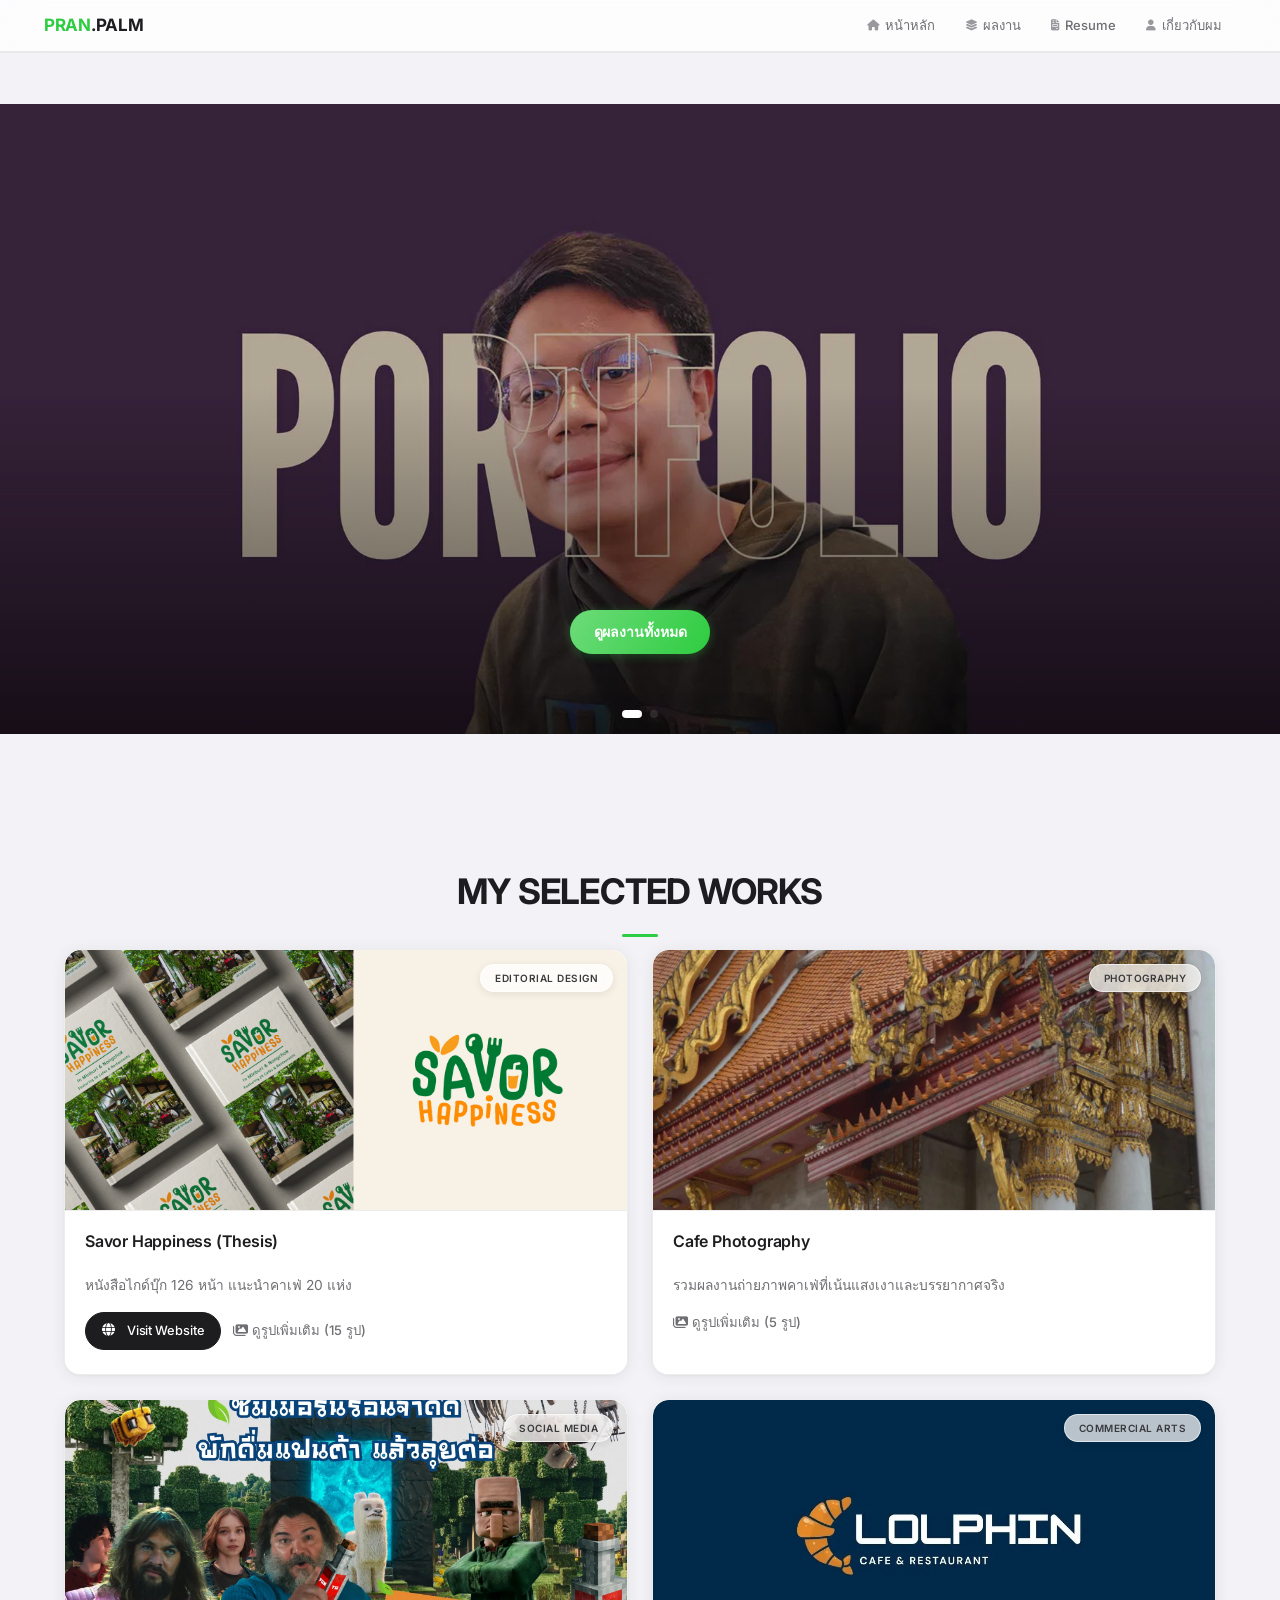
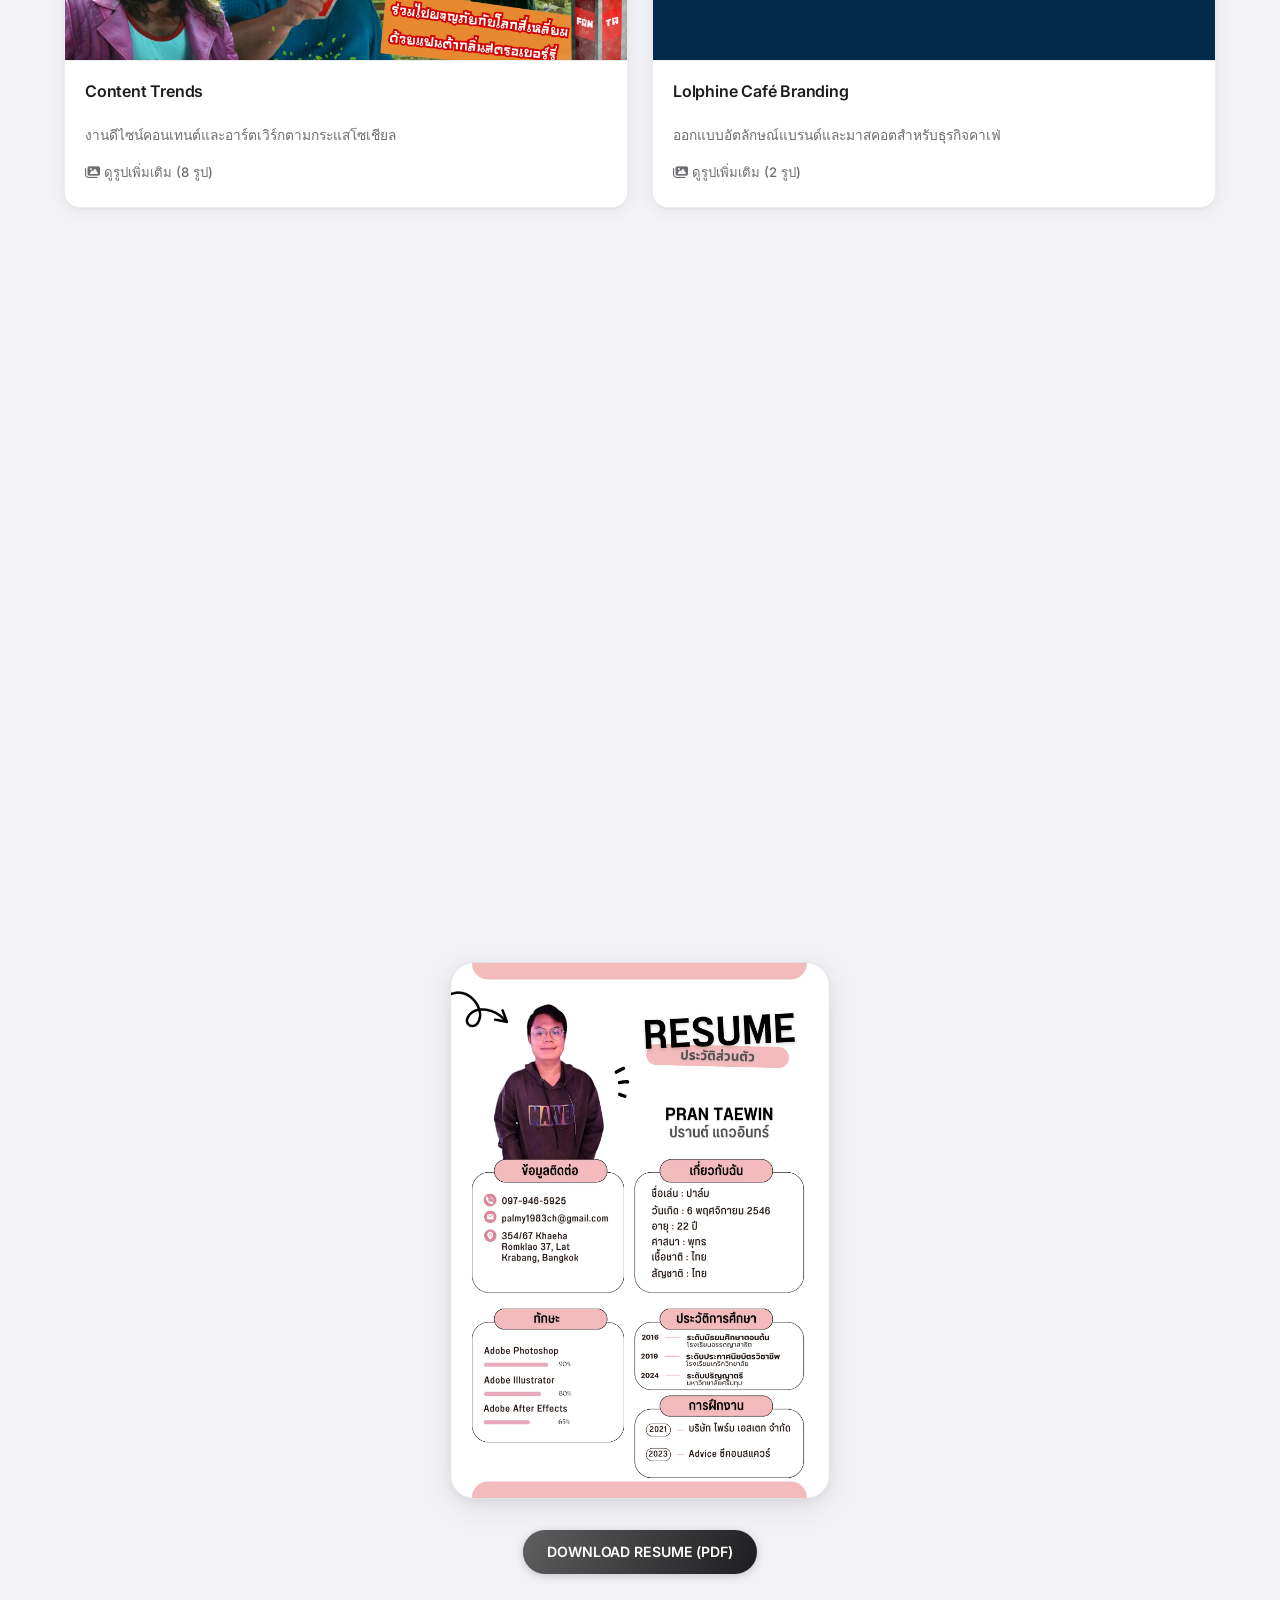
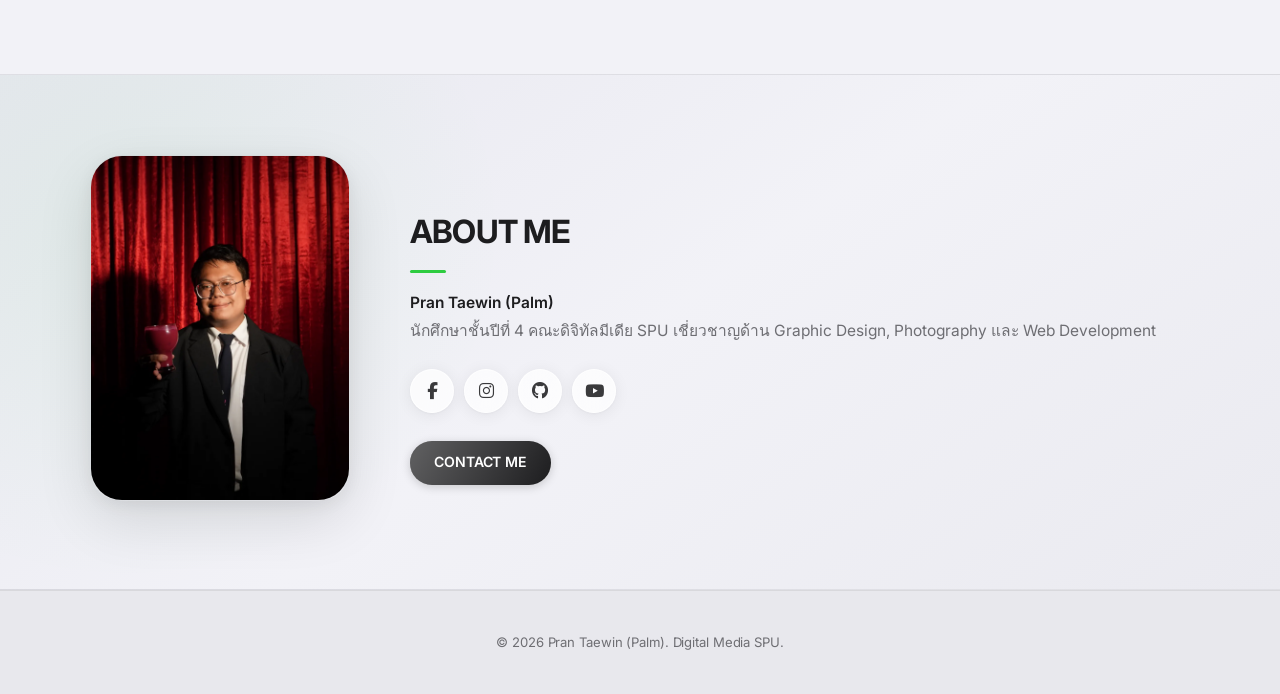
==== commit 05e96951: "Add files via upload" ====
--- a/index.html
+++ b/index.html
@@ -116,4 +116,4 @@
   <script src="script.js"></script>
 </body>
 
-</html>
+</html>
--- a/style.css
+++ b/style.css
@@ -7,13 +7,13 @@
   --bg-main: #f2f2f7;
   --bg-secondary: #ffffff;
   --bg-card: #ffffff;
-  --bg-glass: rgba(255,255,255,0.72);
-  --bg-glass-dark: rgba(255,255,255,0.45);
+  --bg-glass: rgba(255, 255, 255, 0.72);
+  --bg-glass-dark: rgba(255, 255, 255, 0.45);
   --bg-section-alt: #e8e8ed;
 
   --accent-blue: #2ecc40;
   --accent-blue-hover: #27ae60;
-  --accent-blue-light: rgba(46,204,64,0.10);
+  --accent-blue-light: rgba(46, 204, 64, 0.10);
   --accent-indigo: #2ecc40;
   --accent-teal: #2ecc40;
 
@@ -21,13 +21,13 @@
   --text-secondary: #3a3a3c;
   --text-muted: #6e6e73;
 
-  --border-color: rgba(0,0,0,0.07);
-  --border-hover: rgba(0,0,0,0.13);
-
-  --shadow-sm: 0 2px 16px rgba(0,0,0,0.07), 0 1px 3px rgba(0,0,0,0.04);
-  --shadow-md: 0 8px 32px rgba(0,0,0,0.09), 0 2px 8px rgba(0,0,0,0.05);
-  --shadow-lg: 0 20px 56px rgba(0,0,0,0.11), 0 4px 16px rgba(0,0,0,0.06);
-  --shadow-hover: 0 28px 64px rgba(0,0,0,0.13), 0 6px 20px rgba(0,0,0,0.07);
+  --border-color: rgba(0, 0, 0, 0.07);
+  --border-hover: rgba(0, 0, 0, 0.13);
+
+  --shadow-sm: 0 2px 16px rgba(0, 0, 0, 0.07), 0 1px 3px rgba(0, 0, 0, 0.04);
+  --shadow-md: 0 8px 32px rgba(0, 0, 0, 0.09), 0 2px 8px rgba(0, 0, 0, 0.05);
+  --shadow-lg: 0 20px 56px rgba(0, 0, 0, 0.11), 0 4px 16px rgba(0, 0, 0, 0.06);
+  --shadow-hover: 0 28px 64px rgba(0, 0, 0, 0.13), 0 6px 20px rgba(0, 0, 0, 0.07);
 
   --radius-sm: 12px;
   --radius-md: 18px;
@@ -35,44 +35,88 @@
   --radius-xl: 32px;
   --radius-pill: 980px;
 
-  --transition: all 0.38s cubic-bezier(0.25,0.46,0.45,0.94);
-  --transition-spring: all 0.44s cubic-bezier(0.34,1.56,0.64,1);
+  --transition: all 0.38s cubic-bezier(0.25, 0.46, 0.45, 0.94);
+  --transition-spring: all 0.44s cubic-bezier(0.34, 1.56, 0.64, 1);
   --transition-fast: all 0.18s ease;
 }
 
 /* ==============================
    BASE
 ============================== */
-*, *::before, *::after { box-sizing: border-box; }
-
-html, body {
+*,
+*::before,
+*::after {
+  box-sizing: border-box;
+}
+
+html,
+body {
   scroll-behavior: smooth;
   font-family: 'Inter', -apple-system, BlinkMacSystemFont, sans-serif;
   background: var(--bg-main);
   color: var(--text-main);
-  margin: 0; padding: 0;
-  padding-top: 52px; /* offset for fixed navbar */
+  margin: 0;
+  padding: 0;
+  padding-top: 52px;
+  /* offset for fixed navbar */
   line-height: 1.6;
-  width: 100%; max-width: 100%;
+  width: 100%;
+  max-width: 100%;
   overflow-x: hidden !important;
   overscroll-behavior-x: none;
   -webkit-font-smoothing: antialiased;
 }
 
-img { max-width: 100%; height: auto; }
-
-p,h1,h2,h3,h4,h5,h6,span,a {
+img {
+  max-width: 100%;
+  height: auto;
+}
+
+p,
+h1,
+h2,
+h3,
+h4,
+h5,
+h6,
+span,
+a {
   word-wrap: break-word;
   overflow-wrap: break-word;
   max-width: 100%;
 }
 
 .container {
-  max-width: 1240px;
+  max-width: 1200px;
   margin: 0 auto;
-  padding: 72px 24px;
-  width: 100%;
-}
+  padding: 80px 24px;
+  width: 100%;
+}
+
+/* ==============================
+   SECTION SCROLL OFFSET
+   (prevents fixed navbar from covering section headings)
+============================== */
+#home,
+#works,
+#resume,
+#about {
+  scroll-margin-top: 100px;
+  /* navbar height (52px) + 48px breathing room */
+}
+
+/* Works section — extra vertical breathing room */
+#works {
+  padding-top: 100px;
+  padding-bottom: 100px;
+}
+
+/* Resume section — consistent spacing */
+#resume {
+  padding-top: 100px;
+  padding-bottom: 100px;
+}
+
 
 /* ==============================
    SCROLL ANIMATIONS
@@ -80,17 +124,30 @@
 .reveal {
   opacity: 0;
   transform: translateY(36px);
-  transition: opacity 0.65s cubic-bezier(0.22,1,0.36,1),
-              transform 0.65s cubic-bezier(0.22,1,0.36,1);
-}
+  transition: opacity 0.65s cubic-bezier(0.22, 1, 0.36, 1),
+    transform 0.65s cubic-bezier(0.22, 1, 0.36, 1);
+}
+
 .reveal.visible {
   opacity: 1;
   transform: translateY(0);
 }
-.reveal-delay-1 { transition-delay: 0.08s; }
-.reveal-delay-2 { transition-delay: 0.16s; }
-.reveal-delay-3 { transition-delay: 0.24s; }
-.reveal-delay-4 { transition-delay: 0.32s; }
+
+.reveal-delay-1 {
+  transition-delay: 0.08s;
+}
+
+.reveal-delay-2 {
+  transition-delay: 0.16s;
+}
+
+.reveal-delay-3 {
+  transition-delay: 0.24s;
+}
+
+.reveal-delay-4 {
+  transition-delay: 0.32s;
+}
 
 /* ==============================
    GLASSMORPHISM NAVBAR
@@ -104,41 +161,70 @@
   height: 52px;
   border-bottom: 1px solid rgba(0, 0, 0, 0.08);
   position: fixed;
-  top: 0; left: 0; right: 0;
+  top: 0;
+  left: 0;
+  right: 0;
   z-index: 1000;
   width: 100%;
   -webkit-backdrop-filter: saturate(180%) blur(20px);
   backdrop-filter: saturate(180%) blur(20px);
-  box-shadow: 0 1px 0 rgba(0,0,0,0.04);
+  box-shadow: 0 1px 0 rgba(0, 0, 0, 0.04);
   transition: background 0.3s ease, box-shadow 0.3s ease;
 }
 
 .navbar .logo {
-  font-size: 17px; font-weight: 700;
-  text-decoration: none; color: var(--text-main);
-  letter-spacing: -0.3px; white-space: nowrap;
-}
-.logo-accent { color: var(--accent-blue); }
+  font-size: 17px;
+  font-weight: 700;
+  text-decoration: none;
+  color: var(--text-main);
+  letter-spacing: -0.3px;
+  white-space: nowrap;
+}
+
+.logo-accent {
+  color: var(--accent-blue);
+}
 
 .menu-toggle {
-  display: none; font-size: 20px; cursor: pointer;
-  color: var(--text-main); padding: 6px;
-  border-radius: 8px; transition: var(--transition-fast);
-}
-.menu-toggle:hover { background: var(--border-color); }
+  display: none;
+  font-size: 20px;
+  cursor: pointer;
+  color: var(--text-main);
+  padding: 6px;
+  border-radius: 8px;
+  transition: var(--transition-fast);
+}
+
+.menu-toggle:hover {
+  background: var(--border-color);
+}
 
 .nav-links {
-  list-style: none; display: flex;
-  gap: 2px; margin: 0; padding: 0;
-}
+  list-style: none;
+  display: flex;
+  gap: 2px;
+  margin: 0;
+  padding: 0;
+}
+
 .nav-links li a {
-  text-decoration: none; color: var(--text-muted);
-  font-size: 13px; font-weight: 500;
-  padding: 6px 14px; border-radius: var(--radius-pill);
+  text-decoration: none;
+  color: var(--text-muted);
+  font-size: 13px;
+  font-weight: 500;
+  padding: 6px 14px;
+  border-radius: var(--radius-pill);
   transition: var(--transition-fast);
-  display: flex; align-items: center; gap: 6px;
-}
-.nav-links li a i { font-size: 11px; opacity: 0.7; }
+  display: flex;
+  align-items: center;
+  gap: 6px;
+}
+
+.nav-links li a i {
+  font-size: 11px;
+  opacity: 0.7;
+}
+
 .nav-links li a:hover {
   color: var(--accent-blue);
   background: var(--accent-blue-light);
@@ -148,49 +234,93 @@
    HERO SWIPER
 ============================== */
 .swiper-container {
-  width: 100%; height: 70vh; min-height: 460px;
-  position: relative; overflow: hidden !important;
+  width: 100%;
+  height: 70vh;
+  min-height: 460px;
+  position: relative;
+  overflow: hidden !important;
   background: #1d1d1f;
 }
-.swiper-slide { width: 100% !important; }
+
+.swiper-slide {
+  width: 100% !important;
+}
+
 .swiper-slide img {
-  width: 100%; height: 100%; object-fit: cover; opacity: 0.72;
-}
+  width: 100%;
+  height: 100%;
+  object-fit: cover;
+  opacity: 0.72;
+}
+
 .slide-content {
-  position: absolute; top: 0; left: 0;
-  width: 100%; height: 100%;
-  display: flex; align-items: flex-end; justify-content: center;
-  z-index: 10; padding: 20px; padding-bottom: 80px;
-  background: linear-gradient(to top, rgba(0,0,0,0.58) 0%, transparent 55%);
-}
-.slide-info-block { text-align: center; color: #fff; width: 100%; }
+  position: absolute;
+  top: 0;
+  left: 0;
+  width: 100%;
+  height: 100%;
+  display: flex;
+  align-items: flex-end;
+  justify-content: center;
+  z-index: 10;
+  padding: 20px;
+  padding-bottom: 80px;
+  background: linear-gradient(to top, rgba(0, 0, 0, 0.58) 0%, transparent 55%);
+}
+
+.slide-info-block {
+  text-align: center;
+  color: #fff;
+  width: 100%;
+}
+
 .slide-info-block h1 {
-  font-size: clamp(1.9rem,5vw,3.2rem); font-weight: 700;
-  margin-bottom: 12px; letter-spacing: -1px; line-height: 1.15;
-}
+  font-size: clamp(1.9rem, 5vw, 3.2rem);
+  font-weight: 700;
+  margin-bottom: 12px;
+  letter-spacing: -1px;
+  line-height: 1.15;
+}
+
 .slide-info-block p {
-  font-size: clamp(0.9rem,2vw,1.2rem);
-  margin-bottom: 28px; opacity: 0.88;
-}
-.swiper-pagination-bullet { background: rgba(255,255,255,0.55) !important; }
+  font-size: clamp(0.9rem, 2vw, 1.2rem);
+  margin-bottom: 28px;
+  opacity: 0.88;
+}
+
+.swiper-pagination-bullet {
+  background: rgba(255, 255, 255, 0.55) !important;
+}
+
 .swiper-pagination-bullet-active {
   background: #fff !important;
-  width: 20px !important; border-radius: 4px !important;
+  width: 20px !important;
+  border-radius: 4px !important;
 }
 
 /* ==============================
    SECTION HEADER
 ============================== */
-.news-header { text-align: center; margin-bottom: 12px; }
+.news-header {
+  text-align: center;
+  margin-bottom: 12px;
+}
+
 .news-header h2 {
-  font-size: clamp(1.6rem,3.5vw,2.2rem);
-  font-weight: 700; letter-spacing: -0.8px;
-  color: var(--text-main); margin-bottom: 10px;
-}
+  font-size: clamp(1.6rem, 3.5vw, 2.2rem);
+  font-weight: 700;
+  letter-spacing: -0.8px;
+  color: var(--text-main);
+  margin-bottom: 10px;
+}
+
 .news-header h2::after {
-  content: ''; display: block;
-  width: 36px; height: 3px;
-  background: var(--accent-blue); border-radius: 2px;
+  content: '';
+  display: block;
+  width: 36px;
+  height: 3px;
+  background: var(--accent-blue);
+  border-radius: 2px;
   margin: 14px auto 0;
 }
 
@@ -210,7 +340,7 @@
 ============================== */
 .news-card {
   background: var(--bg-card);
-  border-radius: var(--radius-lg);
+  border-radius: 16px;
   overflow: hidden;
   border: 1px solid var(--border-color);
   box-shadow: var(--shadow-sm);
@@ -226,19 +356,21 @@
 /* Shimmer / light reflection overlay */
 .news-card::before {
   content: '';
-  position: absolute; inset: 0;
-  background: linear-gradient(
-    135deg,
-    rgba(255,255,255,0.0) 0%,
-    rgba(255,255,255,0.35) 50%,
-    rgba(255,255,255,0.0) 100%
-  );
+  position: absolute;
+  inset: 0;
+  background: linear-gradient(135deg,
+      rgba(255, 255, 255, 0.0) 0%,
+      rgba(255, 255, 255, 0.35) 50%,
+      rgba(255, 255, 255, 0.0) 100%);
   background-size: 250% 250%;
   background-position: 100% 100%;
   transition: background-position 0.7s ease, opacity 0.4s ease;
-  opacity: 0; z-index: 5; pointer-events: none;
+  opacity: 0;
+  z-index: 5;
+  pointer-events: none;
   border-radius: var(--radius-lg);
 }
+
 .news-card:hover::before {
   background-position: 0% 0%;
   opacity: 1;
@@ -250,206 +382,334 @@
   border-color: var(--border-hover);
 }
 
-/* Fixed image height — prevents cards from stretching unevenly */
+/* Fixed image ratio — taller view, never distorted */
 .news-image-wrapper {
   position: relative;
   width: 100%;
-  height: 250px;
+  height: 260px;
   overflow: hidden;
   flex-shrink: 0;
-}
+  border-radius: 16px 16px 0 0;
+}
+
 .news-image-wrapper img {
   width: 100%;
   height: 100%;
   object-fit: cover;
+  object-position: center;
   display: block;
-  transition: transform 0.6s cubic-bezier(0.25,0.46,0.45,0.94);
-}
-.news-card:hover .news-image-wrapper img { transform: scale(1.07); }
+  transition: transform 0.6s cubic-bezier(0.25, 0.46, 0.45, 0.94);
+}
+
+.news-card:hover .news-image-wrapper img {
+  transform: scale(1.07);
+}
 
 .news-badge {
-  position: absolute; top: 14px; right: 14px;
+  position: absolute;
+  top: 14px;
+  right: 14px;
   background: var(--bg-glass);
   color: var(--text-secondary);
-  padding: 5px 14px; font-size: 10px; font-weight: 600;
-  border-radius: var(--radius-pill); text-transform: uppercase;
+  padding: 5px 14px;
+  font-size: 10px;
+  font-weight: 600;
+  border-radius: var(--radius-pill);
+  text-transform: uppercase;
   letter-spacing: 0.5px;
   -webkit-backdrop-filter: blur(12px);
   backdrop-filter: blur(12px);
-  box-shadow: 0 2px 8px rgba(0,0,0,0.09);
-  border: 1px solid rgba(255,255,255,0.6);
+  box-shadow: 0 2px 8px rgba(0, 0, 0, 0.09);
+  border: 1px solid rgba(255, 255, 255, 0.6);
   z-index: 6;
 }
 
-/* Card content area */
+/* Card content — dynamic height */
 .news-content {
-  padding: 24px;
+  padding: 20px 20px 24px 20px;
   display: flex;
   flex-direction: column;
   flex-grow: 1;
   background: var(--bg-card);
   border-top: 1px solid var(--border-color);
-}
+  overflow: hidden;
+}
+
+.news-text-wrapper {
+  display: flex;
+  flex-direction: column;
+}
+
 .news-content h3 {
-  margin: 0 0 8px 0; font-size: 1.05rem; font-weight: 600;
-  color: var(--text-main); letter-spacing: -0.2px;
-  transition: color 0.2s; line-height: 1.3;
-}
-.news-card:hover .news-content h3 { color: var(--accent-blue); }
+  margin: 0 0 8px 0;
+  font-size: 1rem;
+  font-weight: 600;
+  color: var(--text-main);
+  letter-spacing: -0.2px;
+  transition: color 0.2s;
+  line-height: 1.3;
+}
+
+.news-card:hover .news-content h3 {
+  color: var(--accent-blue);
+}
+
 .news-content p {
-  color: var(--text-muted); font-size: 0.88rem;
-  margin-bottom: 16px; line-height: 1.6;
+  color: var(--text-muted);
+  font-size: 0.86rem;
+  margin-bottom: 0;
+  line-height: 1.6;
+  display: -webkit-box;
+  -webkit-line-clamp: 3;
+  line-clamp: 3;
+  -webkit-box-orient: vertical;
+  overflow: hidden;
+}
+
+/* Bottom action area */
+.news-card-actions {
+  margin-top: 16px;
+  display: flex;
+  flex-direction: row;
+  align-items: center;
+  gap: 12px;
+  flex-wrap: wrap;
+}
+
+.more-photos-link {
+  color: var(--text-muted);
+  font-weight: 500;
+  font-size: 0.82rem;
+  transition: all 0.3s ease;
+  display: flex;
+  align-items: center;
+  gap: 4px;
+}
+
+.news-card:hover .more-photos-link {
+  color: var(--text-main);
 }
 
 
 /* ==============================
    BUTTONS
 ============================== */
-.btn-cta-green, .btn-orange, .btn-submit, .project-link-btn {
+.btn-cta-green,
+.btn-orange,
+.btn-submit,
+.project-link-btn {
   min-height: 44px;
-  display: inline-flex; align-items: center; justify-content: center;
+  display: inline-flex;
+  align-items: center;
+  justify-content: center;
   padding: 10px 24px;
   border-radius: var(--radius-pill);
-  font-weight: 600; font-size: 0.88rem;
+  font-weight: 600;
+  font-size: 0.88rem;
   text-decoration: none;
   transition: var(--transition);
-  cursor: pointer; border: none; max-width: 100%;
-  font-family: 'Inter', sans-serif; letter-spacing: -0.1px;
-  position: relative; overflow: hidden;
+  cursor: pointer;
+  border: none;
+  max-width: 100%;
+  font-family: 'Inter', sans-serif;
+  letter-spacing: -0.1px;
+  position: relative;
+  overflow: hidden;
 }
 
 /* Ripple shimmer on buttons */
-.btn-cta-green::after, .btn-orange::after {
+.btn-cta-green::after,
+.btn-orange::after {
   content: '';
-  position: absolute; inset: 0;
-  background: linear-gradient(120deg, transparent 0%, rgba(255,255,255,0.28) 50%, transparent 100%);
+  position: absolute;
+  inset: 0;
+  background: linear-gradient(120deg, transparent 0%, rgba(255, 255, 255, 0.28) 50%, transparent 100%);
   background-size: 200% 100%;
   background-position: 100% 0;
   transition: background-position 0.5s ease;
 }
-.btn-cta-green:hover::after, .btn-orange:hover::after {
+
+.btn-cta-green:hover::after,
+.btn-orange:hover::after {
   background-position: 0 0;
 }
 
 .btn-cta-green {
-  background: var(--accent-blue); color: #fff;
-  box-shadow: 0 2px 10px rgba(46,204,64,0.30);
-}
+  background: var(--accent-blue);
+  color: #fff;
+  box-shadow: 0 2px 10px rgba(46, 204, 64, 0.30);
+}
+
 .btn-cta-green:hover {
   background: var(--accent-blue-hover);
-  box-shadow: 0 6px 20px rgba(46,204,64,0.45);
+  box-shadow: 0 6px 20px rgba(46, 204, 64, 0.45);
   transform: scale(1.02);
 }
 
 .btn-orange {
-  background: var(--text-main); color: #fff;
-  box-shadow: 0 2px 10px rgba(0,0,0,0.18);
-}
+  background: var(--text-main);
+  color: #fff;
+  box-shadow: 0 2px 10px rgba(0, 0, 0, 0.18);
+}
+
 .btn-orange:hover {
   background: var(--text-secondary);
-  box-shadow: 0 6px 20px rgba(0,0,0,0.22);
+  box-shadow: 0 6px 20px rgba(0, 0, 0, 0.22);
   transform: scale(1.02);
 }
 
 .btn-submit {
-  background: var(--bg-section-alt); color: var(--text-main);
+  background: var(--bg-section-alt);
+  color: var(--text-main);
   border: 1px solid var(--border-color);
 }
+
 .btn-submit:hover {
   background: var(--bg-secondary);
-  box-shadow: var(--shadow-sm); transform: scale(1.02);
+  box-shadow: var(--shadow-sm);
+  transform: scale(1.02);
 }
 
 .project-link-btn {
   background: var(--accent-blue-light);
-  color: var(--accent-blue); border: none;
-  font-weight: 600; font-size: 0.8rem;
-}
-.project-link-btn:hover {
-  background: var(--accent-blue); color: #fff;
-  box-shadow: 0 4px 14px rgba(46,204,64,0.35);
-  transform: scale(1.02);
-}
-
-/* Visit Website — neon green button */
-.visit-btn {
-  background: #2ecc40;
-  color: #ffffff !important;
+  color: var(--accent-blue);
   border: none;
   font-weight: 600;
-  font-size: 0.85rem;
-  padding: 10px 20px;
-  margin-top: 8px;
+  font-size: 0.8rem;
+}
+
+.project-link-btn:hover {
+  background: var(--accent-blue);
+  color: #fff;
+  box-shadow: 0 4px 14px rgba(46, 204, 64, 0.35);
+  transform: scale(1.02);
+}
+
+/* Visit Website — Apple Minimal Button */
+.visit-btn {
+  background: #1d1d1f;
+  color: #ffffff !important;
+  border: 1px solid #1d1d1f;
+  font-weight: 500;
+  font-size: 0.8rem;
+  padding: 8px 16px;
+  margin-top: 0;
   border-radius: var(--radius-pill);
-  box-shadow: 0 3px 12px rgba(46,204,64,0.35);
+  box-shadow: none;
   display: inline-flex;
   align-items: center;
+  justify-content: center;
   gap: 6px;
-  transition: var(--transition);
-}
+  width: fit-content;
+  min-height: 0;
+  transition: all 0.3s ease;
+}
+
 .visit-btn:hover {
-  background: #27ae60;
+  background: #434345;
+  border-color: #434345;
   color: #ffffff !important;
-  box-shadow: 0 6px 20px rgba(46,204,64,0.50);
-  transform: scale(1.03);
+  box-shadow: 0 4px 12px rgba(0, 0, 0, 0.15);
+  transform: translateY(-2px);
 }
 
 /* ==============================
    GLASSMORPHISM MODAL
 ============================== */
 .vw-modal {
-  display: none; position: fixed;
-  z-index: 2000; left: 0; top: 0;
-  width: 100%; height: 100%;
-  background: rgba(0,0,0,0.46);
-  align-items: center; justify-content: center;
+  display: none;
+  position: fixed;
+  z-index: 2000;
+  left: 0;
+  top: 0;
+  width: 100%;
+  height: 100%;
+  background: rgba(0, 0, 0, 0.46);
+  align-items: center;
+  justify-content: center;
   padding: 20px;
   -webkit-backdrop-filter: blur(20px);
   backdrop-filter: blur(20px);
 }
+
 .modal-content {
   background: var(--bg-glass);
-  padding: 28px; border-radius: var(--radius-xl);
-  border: 1px solid rgba(255,255,255,0.7);
-  box-shadow: var(--shadow-lg), inset 0 1px 0 rgba(255,255,255,0.8);
+  padding: 28px;
+  border-radius: var(--radius-xl);
+  border: 1px solid rgba(255, 255, 255, 0.7);
+  box-shadow: var(--shadow-lg), inset 0 1px 0 rgba(255, 255, 255, 0.8);
   -webkit-backdrop-filter: blur(32px);
   backdrop-filter: blur(32px);
-  max-width: 900px; width: 100%;
-  text-align: center; max-height: 95vh;
-  overflow-y: auto; position: relative;
-  animation: modal-in 0.42s cubic-bezier(0.34,1.56,0.64,1);
-}
+  max-width: 900px;
+  width: 100%;
+  text-align: center;
+  max-height: 95vh;
+  overflow-y: auto;
+  position: relative;
+  animation: modal-in 0.42s cubic-bezier(0.34, 1.56, 0.64, 1);
+}
+
 @keyframes modal-in {
-  from { opacity: 0; transform: scale(0.9) translateY(24px); }
-  to   { opacity: 1; transform: scale(1) translateY(0); }
-}
+  from {
+    opacity: 0;
+    transform: scale(0.9) translateY(24px);
+  }
+
+  to {
+    opacity: 1;
+    transform: scale(1) translateY(0);
+  }
+}
+
 .modal-header h2 {
-  font-size: 1.3rem; font-weight: 700;
-  color: var(--text-main); letter-spacing: -0.4px; margin-bottom: 4px;
-}
-.modal-header p { color: var(--text-muted); font-size: 0.85rem; }
+  font-size: 1.3rem;
+  font-weight: 700;
+  color: var(--text-main);
+  letter-spacing: -0.4px;
+  margin-bottom: 4px;
+}
+
+.modal-header p {
+  color: var(--text-muted);
+  font-size: 0.85rem;
+}
 
 .close-modal {
-  position: absolute; top: 16px; right: 16px;
-  cursor: pointer; color: var(--text-muted);
+  position: absolute;
+  top: 16px;
+  right: 16px;
+  cursor: pointer;
+  color: var(--text-muted);
   transition: var(--transition-fast);
-  width: 30px; height: 30px;
-  display: flex; align-items: center; justify-content: center;
+  width: 30px;
+  height: 30px;
+  display: flex;
+  align-items: center;
+  justify-content: center;
   border-radius: 50%;
-  background: rgba(0,0,0,0.06); font-size: 17px;
-}
+  background: rgba(0, 0, 0, 0.06);
+  font-size: 17px;
+}
+
 .close-modal:hover {
-  background: rgba(0,0,0,0.11); color: var(--text-main);
+  background: rgba(0, 0, 0, 0.11);
+  color: var(--text-main);
 }
 
 #expandedImg {
-  width: 100%; max-height: 65vh; object-fit: contain;
-  border-radius: var(--radius-md); margin-bottom: 15px;
+  width: 100%;
+  max-height: 65vh;
+  object-fit: contain;
+  border-radius: var(--radius-md);
+  margin-bottom: 15px;
   box-shadow: var(--shadow-sm);
 }
+
 .modal-nav-row {
-  display: flex; justify-content: center;
-  gap: 12px; margin-top: 12px;
+  display: flex;
+  justify-content: center;
+  gap: 12px;
+  margin-top: 12px;
 }
 
 /* ==============================
@@ -458,91 +718,143 @@
 .product-banner {
   background: linear-gradient(145deg, #e8e8f0 0%, #f2f2f7 50%, #eaeaf0 100%);
   color: var(--text-main);
-  padding: 80px 20px; width: 100%;
+  padding: 80px 20px;
+  width: 100%;
   border-top: 1px solid var(--border-color);
   border-bottom: 1px solid var(--border-color);
-  position: relative; overflow: hidden;
-}
+  position: relative;
+  overflow: hidden;
+}
+
 .product-banner::before {
   content: '';
-  position: absolute; top: -40%; left: -20%;
-  width: 60%; height: 140%;
-  background: radial-gradient(ellipse, rgba(46,204,64,0.06) 0%, transparent 70%);
+  position: absolute;
+  top: -40%;
+  left: -20%;
+  width: 60%;
+  height: 140%;
+  background: radial-gradient(ellipse, rgba(46, 204, 64, 0.06) 0%, transparent 70%);
   pointer-events: none;
 }
+
 .product-container {
-  max-width: 1100px; margin: 0 auto;
-  display: flex; align-items: center;
-  gap: 60px; flex-wrap: wrap;
-  justify-content: center; width: 100%; position: relative;
-}
+  max-width: 1100px;
+  margin: 0 auto;
+  display: flex;
+  align-items: center;
+  gap: 60px;
+  flex-wrap: wrap;
+  justify-content: center;
+  width: 100%;
+  position: relative;
+}
+
 .product-image img {
-  width: 260px; max-width: 100%;
+  width: 260px;
+  max-width: 100%;
   border-radius: var(--radius-xl);
   box-shadow: var(--shadow-lg);
   border: 1px solid var(--border-color);
   transition: var(--transition-spring);
 }
+
 .product-image img:hover {
   transform: scale(1.03) rotate(-1deg);
   box-shadow: var(--shadow-hover);
 }
-.product-info { flex: 1; width: 100%; min-width: 0; }
+
+.product-info {
+  flex: 1;
+  width: 100%;
+  min-width: 0;
+}
+
 .product-info h2 {
-  font-size: clamp(1.6rem,3vw,2rem); font-weight: 700;
-  letter-spacing: -0.8px; color: var(--text-main);
+  font-size: clamp(1.6rem, 3vw, 2rem);
+  font-weight: 700;
+  letter-spacing: -0.8px;
+  color: var(--text-main);
   margin-bottom: 16px;
 }
+
 .product-info h2::after {
-  content: ''; display: block;
-  width: 36px; height: 3px;
-  background: var(--accent-blue); border-radius: 2px;
+  content: '';
+  display: block;
+  width: 36px;
+  height: 3px;
+  background: var(--accent-blue);
+  border-radius: 2px;
   margin-top: 12px;
 }
+
 .product-info p {
-  color: var(--text-muted); line-height: 1.8;
-  margin-bottom: 24px; font-size: 0.97rem;
-}
-.product-info b { color: var(--text-main); font-weight: 600; }
+  color: var(--text-muted);
+  line-height: 1.8;
+  margin-bottom: 24px;
+  font-size: 0.97rem;
+}
+
+.product-info b {
+  color: var(--text-main);
+  font-weight: 600;
+}
 
 /* ==============================
    SOCIAL ICONS
 ============================== */
 .social-icons {
-  display: flex; gap: 10px;
-  margin-bottom: 28px; flex-wrap: wrap;
-}
+  display: flex;
+  gap: 10px;
+  margin-bottom: 28px;
+  flex-wrap: wrap;
+}
+
 .social-icons a {
-  display: flex; align-items: center; justify-content: center;
-  width: 44px; height: 44px;
+  display: flex;
+  align-items: center;
+  justify-content: center;
+  width: 44px;
+  height: 44px;
   background: var(--bg-glass);
   color: var(--text-secondary);
-  text-decoration: none; border-radius: 50%;
+  text-decoration: none;
+  border-radius: 50%;
   font-size: 17px;
-  border: 1px solid rgba(255,255,255,0.7);
+  border: 1px solid rgba(255, 255, 255, 0.7);
   box-shadow: var(--shadow-sm);
   -webkit-backdrop-filter: blur(12px);
   backdrop-filter: blur(12px);
   transition: var(--transition-spring);
 }
+
 .social-icons a:hover {
-  background: var(--accent-blue); color: #fff;
+  background: var(--accent-blue);
+  color: #fff;
   border-color: var(--accent-blue);
   transform: translateY(-5px) scale(1.12);
-  box-shadow: 0 8px 22px rgba(46,204,64,0.3);
+  box-shadow: 0 8px 22px rgba(46, 204, 64, 0.3);
 }
 
 /* ==============================
    RESUME SECTION
 ============================== */
-.resume-wrapper { text-align: center; margin-top: 20px; width: 100%; }
+.resume-wrapper {
+  text-align: center;
+  margin-top: 20px;
+  width: 100%;
+}
+
 .resume-preview-img {
-  max-width: 100%; width: 380px; height: auto;
+  max-width: 100%;
+  width: 380px;
+  height: auto;
   border-radius: var(--radius-lg);
   border: 1px solid var(--border-color);
-  box-shadow: var(--shadow-md); margin-bottom: 24px;
+  box-shadow: var(--shadow-md);
+  margin-bottom: 24px;
   transition: var(--transition-spring);
 }
+
 .resume-preview-img:hover {
   transform: scale(1.02);
   box-shadow: var(--shadow-hover);
@@ -554,76 +866,161 @@
 .vw-footer {
   background: var(--bg-section-alt);
   border-top: 1px solid var(--border-color);
-  padding: 28px 20px; text-align: center;
-}
+  padding: 28px 20px;
+  text-align: center;
+}
+
 .footer-bottom p {
-  color: var(--text-muted); font-size: 0.82rem; letter-spacing: -0.1px;
+  color: var(--text-muted);
+  font-size: 0.82rem;
+  letter-spacing: -0.1px;
 }
 
 /* ==============================
    LATEST NEWS SECTION
 ============================== */
-.latest-news { background: var(--bg-main); }
+.latest-news {
+  background: var(--bg-main);
+}
 
 /* ==============================
    SCROLLBAR & SELECTION
 ============================== */
-::-webkit-scrollbar { width: 6px; }
-::-webkit-scrollbar-track { background: var(--bg-main); }
+::-webkit-scrollbar {
+  width: 6px;
+}
+
+::-webkit-scrollbar-track {
+  background: var(--bg-main);
+}
+
 ::-webkit-scrollbar-thumb {
-  background: var(--border-hover); border-radius: 10px;
-}
+  background: var(--border-hover);
+  border-radius: 10px;
+}
+
 ::selection {
-  background: rgba(46,204,64,0.14); color: var(--accent-blue);
+  background: rgba(46, 204, 64, 0.14);
+  color: var(--accent-blue);
 }
 
 /* ==============================
    MEDIA QUERIES
 ============================== */
 @media (max-width: 1024px) {
-  .news-grid { gap: 20px; }
-  .news-image-wrapper { height: 220px; }
+  .news-grid {
+    gap: 20px;
+  }
+
+  .news-image-wrapper {
+    height: 240px;
+  }
 }
 
 @media (max-width: 768px) {
-  .navbar { padding: 0 20px; }
-  .menu-toggle { display: block; }
+  .navbar {
+    padding: 0 20px;
+  }
+
+  .menu-toggle {
+    display: block;
+  }
+
   .nav-links {
-    display: none; position: fixed;
-    top: 52px; left: 0; width: 100%;
+    display: none;
+    position: fixed;
+    top: 52px;
+    left: 0;
+    width: 100%;
     background: rgba(255, 255, 255, 0.95);
-    border-bottom: 1px solid rgba(0,0,0,0.08);
-    flex-direction: column; padding: 14px;
-    gap: 4px; box-shadow: var(--shadow-md);
+    border-bottom: 1px solid rgba(0, 0, 0, 0.08);
+    flex-direction: column;
+    padding: 14px;
+    gap: 4px;
+    box-shadow: var(--shadow-md);
     -webkit-backdrop-filter: blur(20px);
     backdrop-filter: blur(20px);
     z-index: 999;
   }
-  .nav-links.active { display: flex; }
-  .nav-links li a { padding: 10px 14px; font-size: 15px; border-radius: var(--radius-sm); }
+
+  .nav-links.active {
+    display: flex;
+  }
+
+  .nav-links li a {
+    padding: 10px 14px;
+    font-size: 15px;
+    border-radius: var(--radius-sm);
+  }
 
   /* 1 column on mobile */
   .news-grid {
     grid-template-columns: 1fr;
     gap: 16px;
   }
-  .news-image-wrapper { height: 220px; }
-
-  .product-container { flex-direction: column; text-align: center; }
-  .social-icons { justify-content: center; }
-  .product-info h2::after { margin-left: auto; margin-right: auto; }
-
-  .swiper-container { height: 60vw !important; min-height: 0 !important; }
-  .slide-content { padding-bottom: 16px !important; }
-  .slide-info-block h1 { font-size: 20px !important; margin-bottom: 5px; }
-  .slide-info-block p { font-size: 12px !important; margin-bottom: 14px; }
+
+  .news-image-wrapper {
+    height: 240px;
+  }
+
+  .product-container {
+    flex-direction: column;
+    text-align: center;
+  }
+
+  .social-icons {
+    justify-content: center;
+  }
+
+  .product-info h2::after {
+    margin-left: auto;
+    margin-right: auto;
+  }
+
+  .swiper-container {
+    height: 60vw !important;
+    min-height: 0 !important;
+  }
+
+  .slide-content {
+    padding-bottom: 16px !important;
+  }
+
+  .slide-info-block h1 {
+    font-size: 20px !important;
+    margin-bottom: 5px;
+  }
+
+  .slide-info-block p {
+    font-size: 12px !important;
+    margin-bottom: 14px;
+  }
 }
 
 @media (max-width: 480px) {
-  .container { padding: 48px 14px; }
-  .news-grid { gap: 14px; }
-  .news-image-wrapper { height: 190px; }
-  .news-content { padding: 18px; }
-  .modal-content { padding: 16px; border-radius: var(--radius-lg); }
-  .btn-submit { padding: 8px 16px; font-size: 13px; }
-}
+  .container {
+    padding: 48px 14px;
+  }
+
+  .news-grid {
+    gap: 14px;
+  }
+
+  .news-image-wrapper {
+    height: 190px;
+  }
+
+  .news-content {
+    padding: 18px;
+  }
+
+  .modal-content {
+    padding: 16px;
+    border-radius: var(--radius-lg);
+  }
+
+  .btn-submit {
+    padding: 8px 16px;
+    font-size: 13px;
+  }
+}
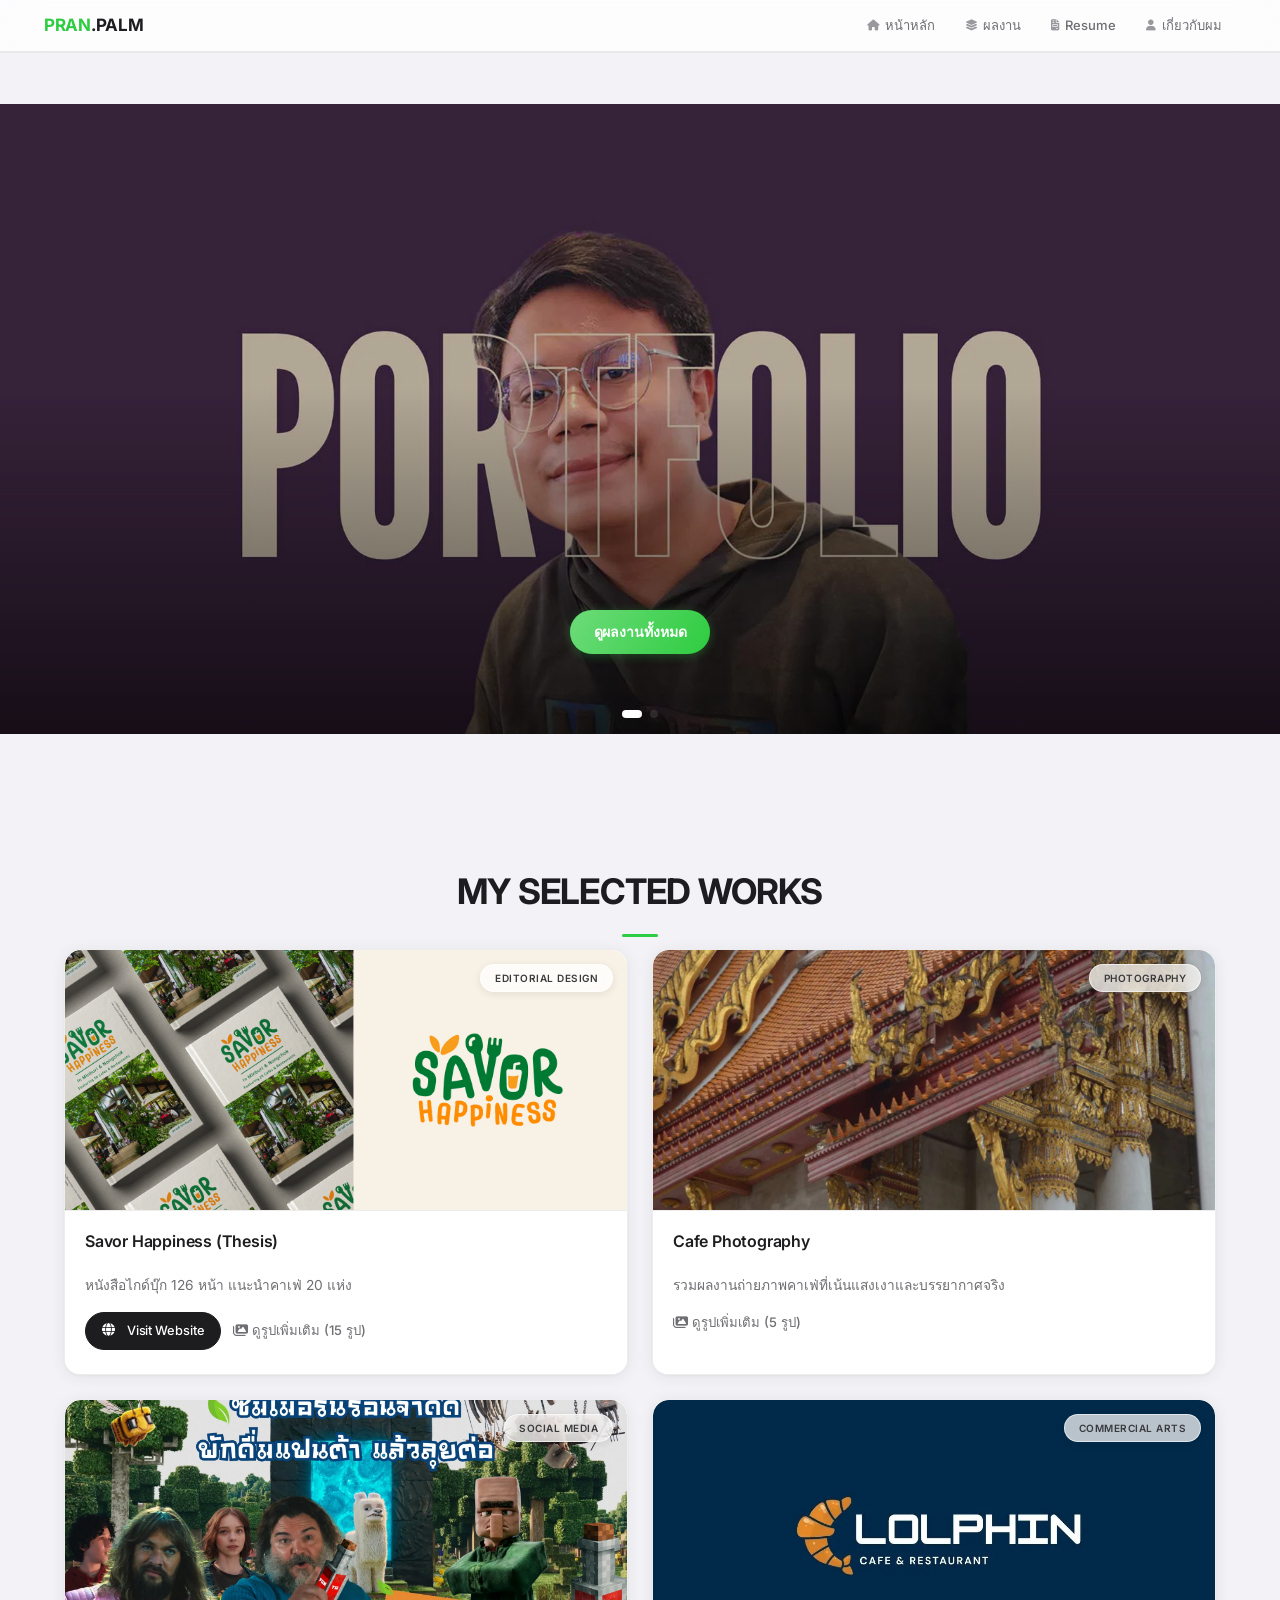
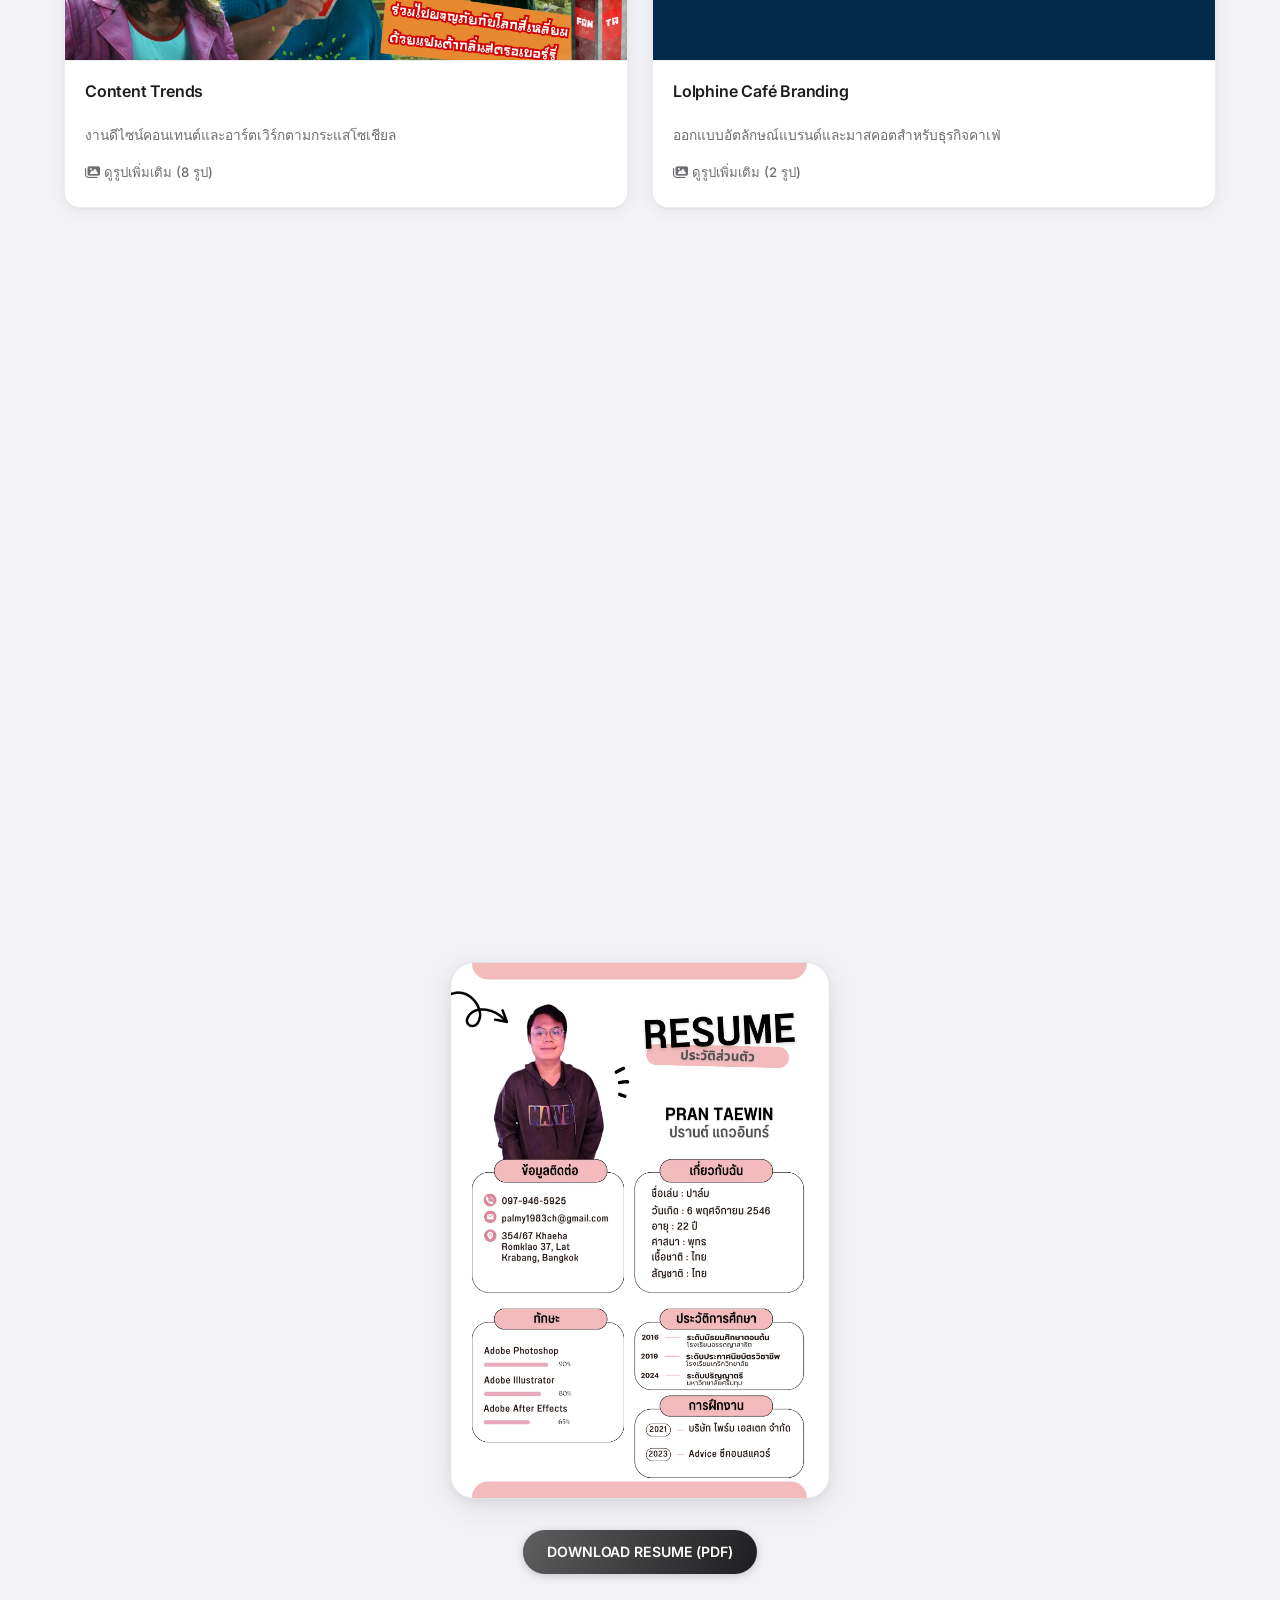
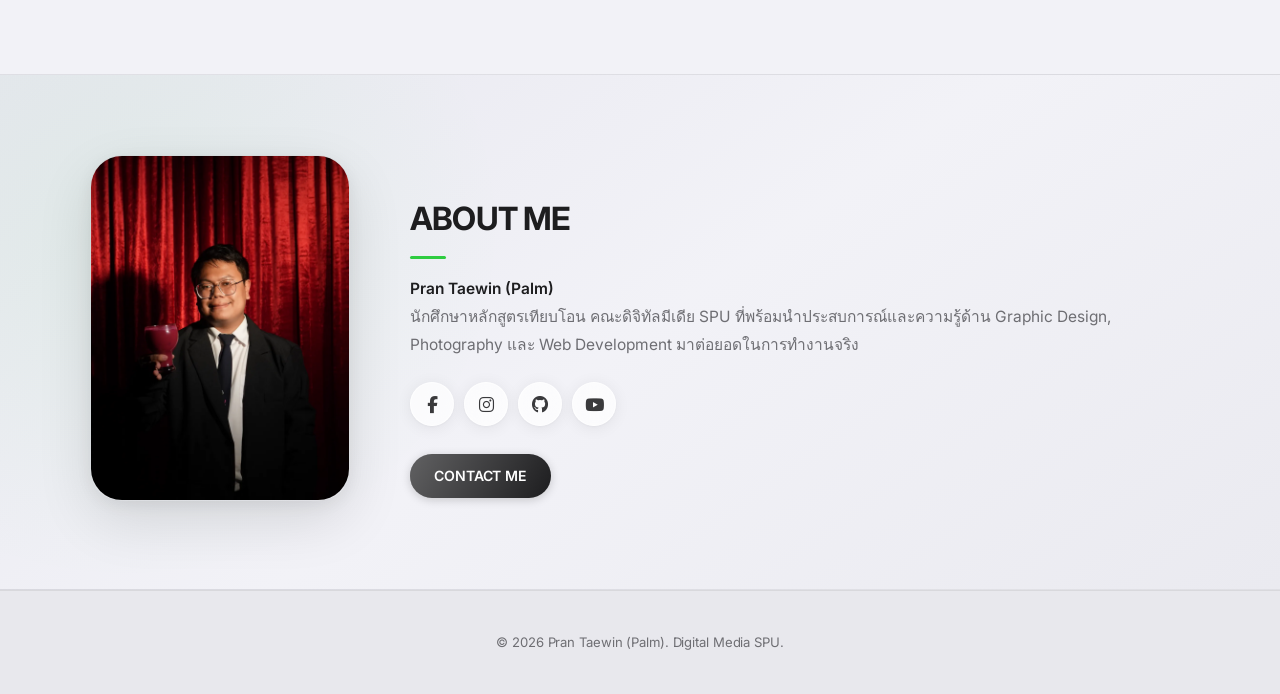
==== commit f88e95d5: "Revise 'ABOUT ME' section for clarity Updated the description of Pran Taewin (Palm) to reflect curre" ====
--- a/index.html
+++ b/index.html
@@ -89,8 +89,7 @@
       <div class="product-image"><img src="image/Author_Palm.webp" alt="Pran Taewin"></div>
       <div class="product-info">
         <h2>ABOUT ME</h2>
-        <p><b>Pran Taewin (Palm)</b><br>นักศึกษาชั้นปีที่ 4 คณะดิจิทัลมีเดีย SPU เชี่ยวชาญด้าน Graphic Design,
-          Photography และ Web Development</p>
+        <p><b>Pran Taewin (Palm)</b><br>นักศึกษาหลักสูตรเทียบโอน คณะดิจิทัลมีเดีย SPU ที่พร้อมนำประสบการณ์และความรู้ด้าน Graphic Design, Photography และ Web Development มาต่อยอดในการทำงานจริง</p>
         <div class="social-icons">
           <a href="https://www.facebook.com/pran.taewin.palm" aria-label="Facebook"><i class="fa-brands fa-facebook-f"
               aria-hidden="true"></i></a>
@@ -116,4 +115,4 @@
   <script src="script.js"></script>
 </body>
 
-</html>+</html>
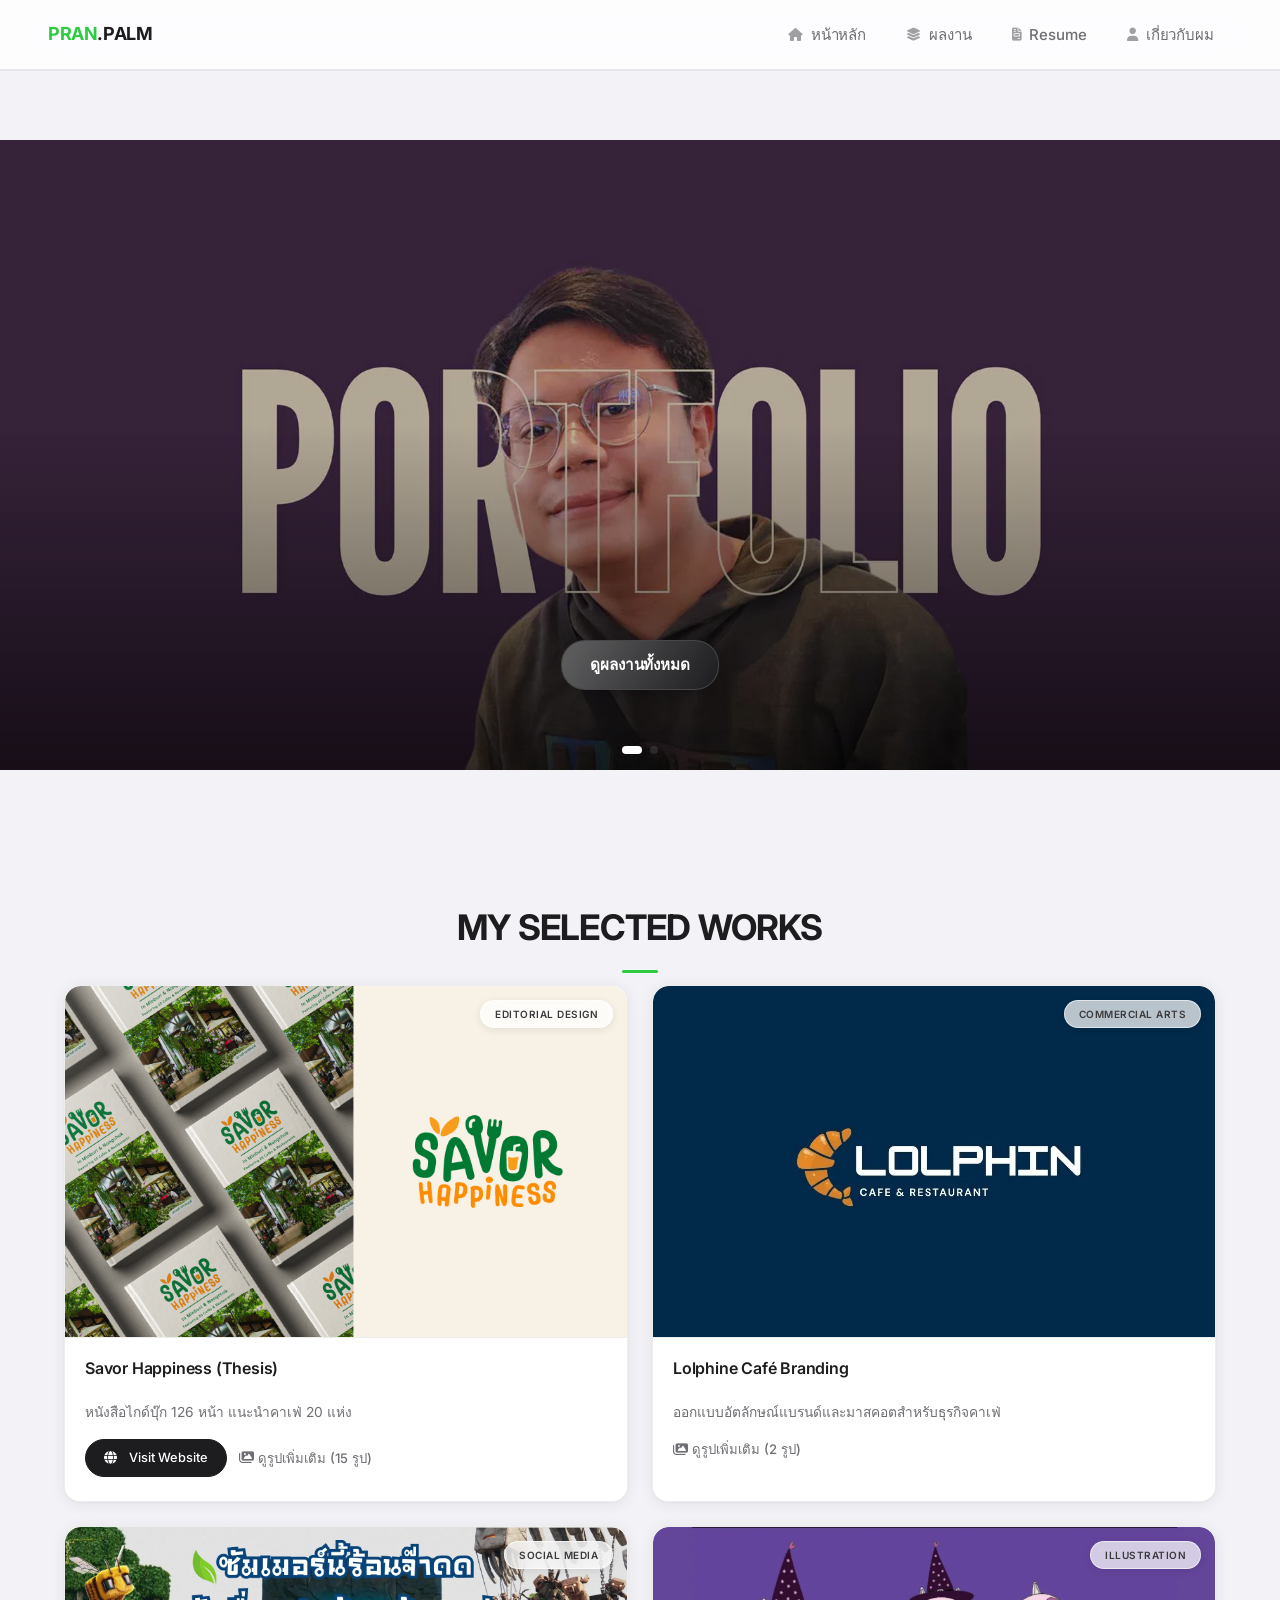
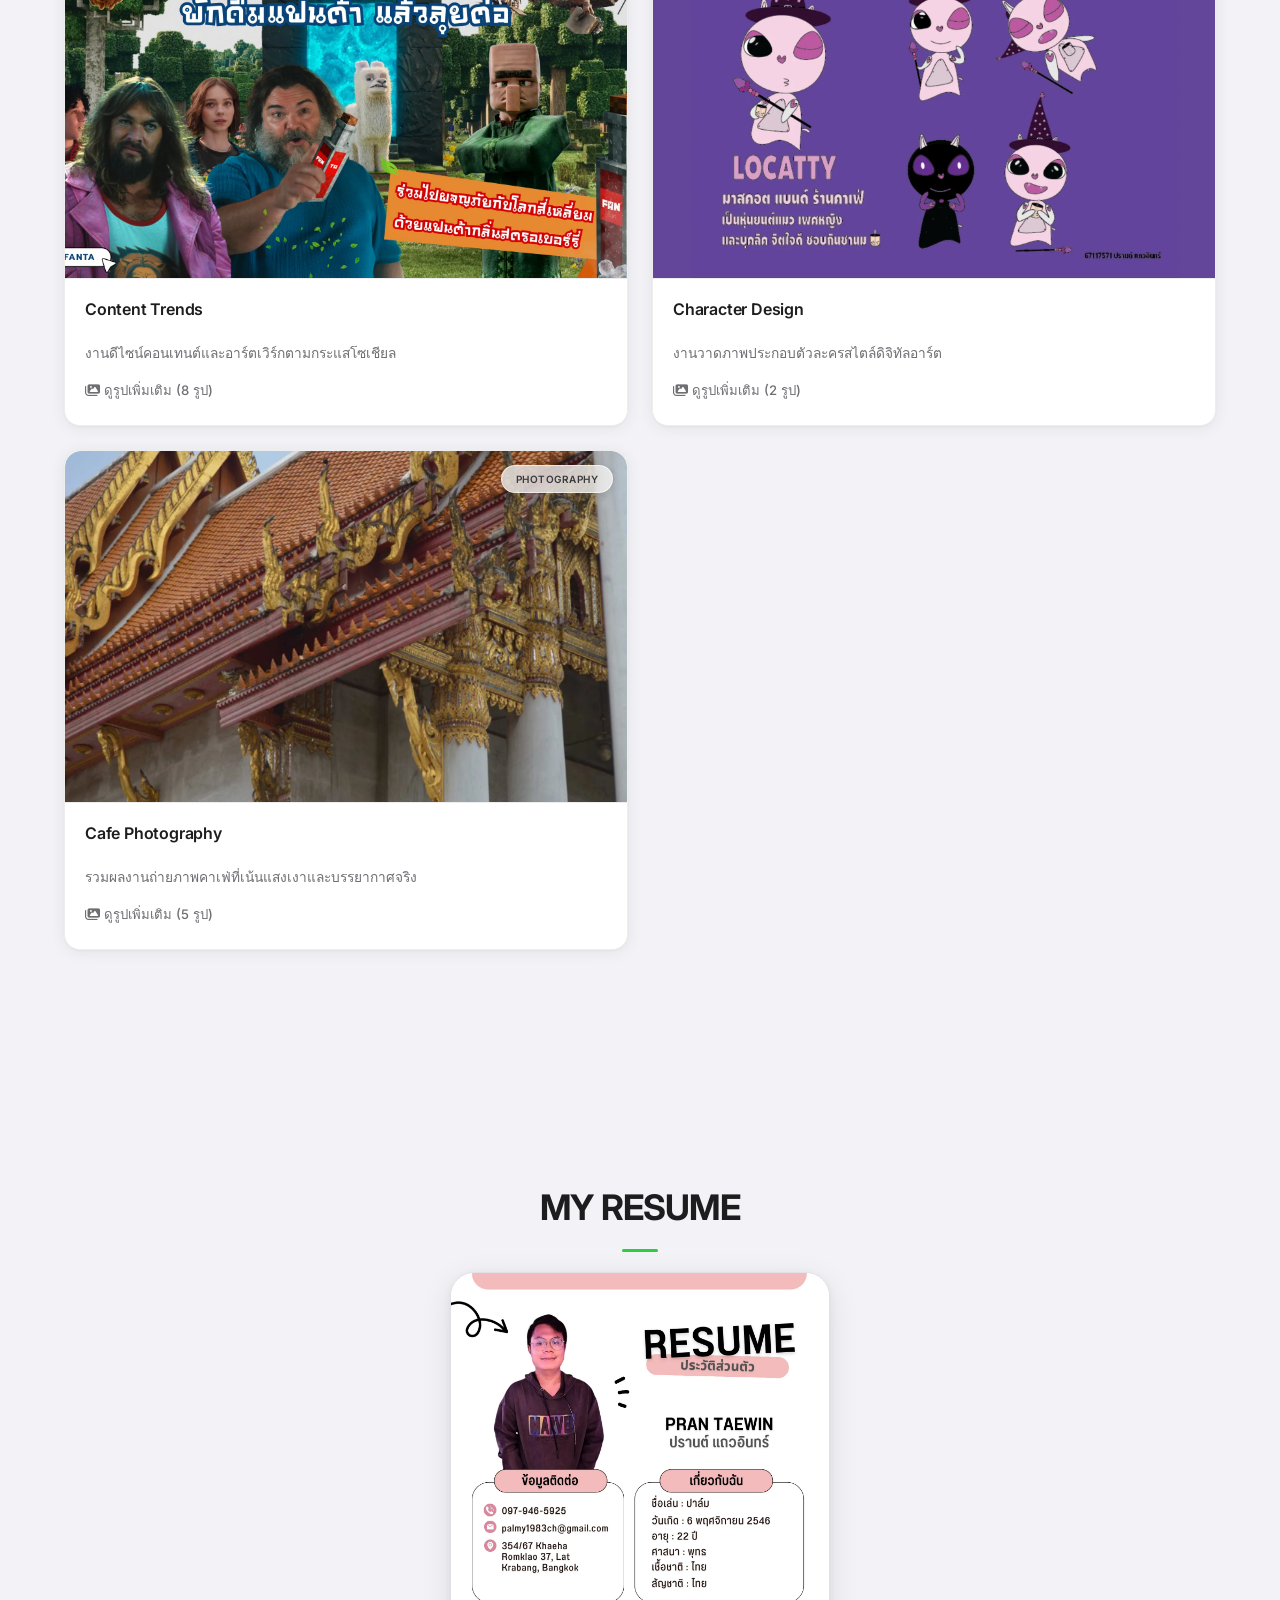
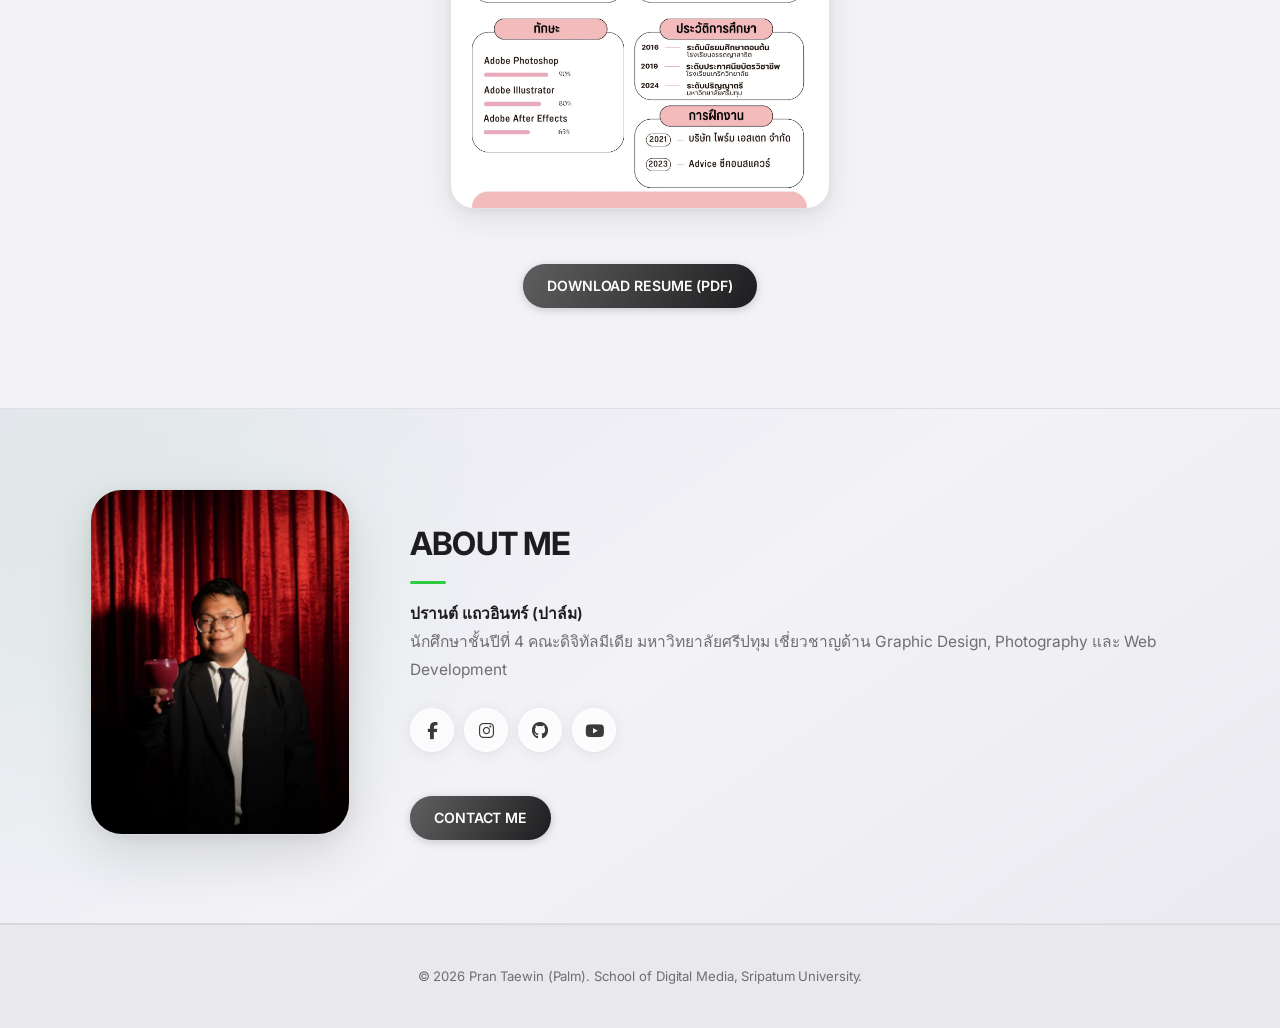
==== commit 80164757: "Update" ====
--- a/index.html
+++ b/index.html
@@ -4,7 +4,16 @@
 <head>
   <meta charset="UTF-8">
   <meta name="viewport" content="width=device-width, initial-scale=1.0">
-  <title>Pran Taewin (Palm) | Portfolio</title>
+
+  <title>Pran Taewin (Palm) | Portfolio - Digital Media SPU</title>
+  <meta name="description"
+    content="พอร์ตโฟลิโอผลงาน Graphic Design, Photography และ Web Development โดย ปรานต์ แถวอินทร์ (ปาล์ม) นักศึกษาหลักสูตรเทียบโอน คณะดิจิทัลมีเดีย มหาวิทยาลัยศรีปทุม">
+  <meta property="og:title" content="Pran Taewin (Palm) | Digital Creative Portfolio">
+  <meta property="og:description" content="รวบรวมผลงานวิทยานิพนธ์ Savor Happiness และผลงานด้านดิจิทัลมีเดียจากรั้ว SPU">
+  <meta property="og:image" content="image/Bannner.webp">
+  <meta property="og:type" content="website">
+  <meta name="author" content="Pran Taewin">
+
   <link rel="stylesheet" href="https://cdnjs.cloudflare.com/ajax/libs/font-awesome/6.5.1/css/all.min.css">
   <link rel="stylesheet" href="https://cdn.jsdelivr.net/npm/swiper@11/swiper-bundle.min.css" />
   <link rel="stylesheet" href="style.css">
@@ -89,16 +98,15 @@
       <div class="product-image"><img src="image/Author_Palm.webp" alt="Pran Taewin"></div>
       <div class="product-info">
         <h2>ABOUT ME</h2>
-        <p><b>Pran Taewin (Palm)</b><br>นักศึกษาหลักสูตรเทียบโอน คณะดิจิทัลมีเดีย SPU ที่พร้อมนำประสบการณ์และความรู้ด้าน Graphic Design, Photography และ Web Development มาต่อยอดในการทำงานจริง</p>
+        <p><b>ปรานต์ แถวอินทร์ (ปาล์ม)</b><br>นักศึกษาชั้นปีที่ 4 คณะดิจิทัลมีเดีย มหาวิทยาลัยศรีปทุม เชี่ยวชาญด้าน
+          Graphic Design, Photography และ Web Development</p>
         <div class="social-icons">
-          <a href="https://www.facebook.com/pran.taewin.palm" aria-label="Facebook"><i class="fa-brands fa-facebook-f"
-              aria-hidden="true"></i></a>
-          <a href="https://www.instagram.com/palmpran/" aria-label="Instagram"><i class="fa-brands fa-instagram"
-              aria-hidden="true"></i></a>
-          <a href="https://github.com/PalmKung2019" aria-label="GitHub"><i class="fa-brands fa-github"
-              aria-hidden="true"></i></a>
-          <a href="https://www.youtube.com/@palmprann" aria-label="YouTube"><i class="fa-brands fa-youtube"
-              aria-hidden="true"></i></a>
+          <a href="https://www.facebook.com/pran.taewin.palm" aria-label="Facebook"><i
+              class="fa-brands fa-facebook-f"></i></a>
+          <a href="https://www.instagram.com/palmpran/" aria-label="Instagram"><i
+              class="fa-brands fa-instagram"></i></a>
+          <a href="https://github.com/PalmKung2019" aria-label="GitHub"><i class="fa-brands fa-github"></i></a>
+          <a href="https://www.youtube.com/@palmprann" aria-label="YouTube"><i class="fa-brands fa-youtube"></i></a>
         </div>
         <a href="mailto:palmy1983ch@gmail.com" class="btn-orange">CONTACT ME</a>
       </div>
@@ -107,12 +115,13 @@
 
   <footer class="vw-footer">
     <div class="footer-bottom">
-      <p>&copy; 2026 Pran Taewin (Palm). Digital Media SPU.</p>
+      <p>&copy; 2026 Pran Taewin (Palm). School of Digital Media, Sripatum University.</p>
     </div>
   </footer>
 
   <script src="https://cdn.jsdelivr.net/npm/swiper@11/swiper-bundle.min.js"></script>
   <script src="script.js"></script>
+  <script defer src="/_vercel/insights/script.js"></script>
 </body>
 
-</html>
+</html>
--- a/style.css
+++ b/style.css
@@ -1,8 +1,5 @@
-@import url('https://fonts.googleapis.com/css2?family=Inter:wght@300;400;500;600;700;800&display=swap');
-
-/* ==============================
-   DESIGN TOKENS
-============================== */
+@import url("https://fonts.googleapis.com/css2?family=Inter:wght@300;400;500;600;700;800&display=swap");
+
 :root {
   --bg-main: #f2f2f7;
   --bg-secondary: #ffffff;
@@ -10,61 +7,50 @@
   --bg-glass: rgba(255, 255, 255, 0.72);
   --bg-glass-dark: rgba(255, 255, 255, 0.45);
   --bg-section-alt: #e8e8ed;
-
   --accent-blue: #2ecc40;
   --accent-blue-hover: #27ae60;
   --accent-blue-light: rgba(46, 204, 64, 0.10);
   --accent-indigo: #2ecc40;
   --accent-teal: #2ecc40;
-
   --text-main: #1d1d1f;
   --text-secondary: #3a3a3c;
   --text-muted: #6e6e73;
-
   --border-color: rgba(0, 0, 0, 0.07);
   --border-hover: rgba(0, 0, 0, 0.13);
-
   --shadow-sm: 0 2px 16px rgba(0, 0, 0, 0.07), 0 1px 3px rgba(0, 0, 0, 0.04);
   --shadow-md: 0 8px 32px rgba(0, 0, 0, 0.09), 0 2px 8px rgba(0, 0, 0, 0.05);
   --shadow-lg: 0 20px 56px rgba(0, 0, 0, 0.11), 0 4px 16px rgba(0, 0, 0, 0.06);
   --shadow-hover: 0 28px 64px rgba(0, 0, 0, 0.13), 0 6px 20px rgba(0, 0, 0, 0.07);
-
   --radius-sm: 12px;
   --radius-md: 18px;
   --radius-lg: 24px;
   --radius-xl: 32px;
   --radius-pill: 980px;
-
   --transition: all 0.38s cubic-bezier(0.25, 0.46, 0.45, 0.94);
   --transition-spring: all 0.44s cubic-bezier(0.34, 1.56, 0.64, 1);
   --transition-fast: all 0.18s ease;
 }
 
-/* ==============================
-   BASE
-============================== */
 *,
-*::before,
-*::after {
+::before,
+::after {
   box-sizing: border-box;
 }
 
 html,
 body {
   scroll-behavior: smooth;
-  font-family: 'Inter', -apple-system, BlinkMacSystemFont, sans-serif;
+  font-family: Inter, -apple-system, BlinkMacSystemFont, sans-serif;
   background: var(--bg-main);
   color: var(--text-main);
-  margin: 0;
-  padding: 0;
-  padding-top: 52px;
-  /* offset for fixed navbar */
+  margin: 0px;
+  padding: 70px 0px 0px;
   line-height: 1.6;
   width: 100%;
   max-width: 100%;
-  overflow-x: hidden !important;
   overscroll-behavior-x: none;
   -webkit-font-smoothing: antialiased;
+  overflow-x: hidden !important;
 }
 
 img {
@@ -81,56 +67,43 @@
 h6,
 span,
 a {
-  word-wrap: break-word;
   overflow-wrap: break-word;
   max-width: 100%;
 }
 
 .container {
   max-width: 1200px;
-  margin: 0 auto;
+  margin: 0px auto;
   padding: 80px 24px;
   width: 100%;
 }
 
-/* ==============================
-   SECTION SCROLL OFFSET
-   (prevents fixed navbar from covering section headings)
-============================== */
 #home,
 #works,
 #resume,
 #about {
   scroll-margin-top: 100px;
-  /* navbar height (52px) + 48px breathing room */
-}
-
-/* Works section — extra vertical breathing room */
+}
+
 #works {
   padding-top: 100px;
   padding-bottom: 100px;
 }
 
-/* Resume section — consistent spacing */
 #resume {
   padding-top: 100px;
   padding-bottom: 100px;
 }
 
-
-/* ==============================
-   SCROLL ANIMATIONS
-============================== */
 .reveal {
   opacity: 0;
   transform: translateY(36px);
-  transition: opacity 0.65s cubic-bezier(0.22, 1, 0.36, 1),
-    transform 0.65s cubic-bezier(0.22, 1, 0.36, 1);
+  transition: opacity 0.65s cubic-bezier(0.22, 1, 0.36, 1), transform 0.65s cubic-bezier(0.22, 1, 0.36, 1);
 }
 
 .reveal.visible {
   opacity: 1;
-  transform: translateY(0);
+  transform: translateY(0px);
 }
 
 .reveal-delay-1 {
@@ -149,35 +122,32 @@
   transition-delay: 0.32s;
 }
 
-/* ==============================
-   GLASSMORPHISM NAVBAR
-============================== */
 .navbar {
   display: flex;
   justify-content: space-between;
   align-items: center;
-  background: rgba(255, 255, 255, 0.80);
-  padding: 0 44px;
-  height: 52px;
+  background: rgba(255, 255, 255, 0.82);
+  padding: 0px 48px;
+  height: 70px;
   border-bottom: 1px solid rgba(0, 0, 0, 0.08);
   position: fixed;
-  top: 0;
-  left: 0;
-  right: 0;
+  top: 0px;
+  left: 0px;
+  right: 0px;
   z-index: 1000;
   width: 100%;
-  -webkit-backdrop-filter: saturate(180%) blur(20px);
-  backdrop-filter: saturate(180%) blur(20px);
-  box-shadow: 0 1px 0 rgba(0, 0, 0, 0.04);
-  transition: background 0.3s ease, box-shadow 0.3s ease;
+  -webkit-backdrop-filter: saturate(180%) blur(24px);
+  backdrop-filter: saturate(180%) blur(24px);
+  box-shadow: rgba(0, 0, 0, 0.05) 0px 1px 0px;
+  transition: background 0.3s, box-shadow 0.3s;
 }
 
 .navbar .logo {
-  font-size: 17px;
+  font-size: 18px;
   font-weight: 700;
   text-decoration: none;
   color: var(--text-main);
-  letter-spacing: -0.3px;
+  letter-spacing: -0.4px;
   white-space: nowrap;
 }
 
@@ -187,10 +157,10 @@
 
 .menu-toggle {
   display: none;
-  font-size: 20px;
+  font-size: 22px;
   cursor: pointer;
   color: var(--text-main);
-  padding: 6px;
+  padding: 8px;
   border-radius: 8px;
   transition: var(--transition-fast);
 }
@@ -202,27 +172,28 @@
 .nav-links {
   list-style: none;
   display: flex;
-  gap: 2px;
-  margin: 0;
-  padding: 0;
+  gap: 4px;
+  margin: 0px;
+  padding: 0px;
 }
 
 .nav-links li a {
   text-decoration: none;
   color: var(--text-muted);
-  font-size: 13px;
+  font-size: 15px;
   font-weight: 500;
-  padding: 6px 14px;
+  padding: 8px 18px;
   border-radius: var(--radius-pill);
   transition: var(--transition-fast);
   display: flex;
   align-items: center;
-  gap: 6px;
+  gap: 8px;
+  letter-spacing: -0.1px;
 }
 
 .nav-links li a i {
-  font-size: 11px;
-  opacity: 0.7;
+  font-size: 13px;
+  opacity: 0.65;
 }
 
 .nav-links li a:hover {
@@ -230,16 +201,13 @@
   background: var(--accent-blue-light);
 }
 
-/* ==============================
-   HERO SWIPER
-============================== */
 .swiper-container {
   width: 100%;
   height: 70vh;
   min-height: 460px;
   position: relative;
+  background: rgb(29, 29, 31);
   overflow: hidden !important;
-  background: #1d1d1f;
 }
 
 .swiper-slide {
@@ -255,22 +223,21 @@
 
 .slide-content {
   position: absolute;
-  top: 0;
-  left: 0;
+  top: 0px;
+  left: 0px;
   width: 100%;
   height: 100%;
   display: flex;
   align-items: flex-end;
   justify-content: center;
   z-index: 10;
-  padding: 20px;
-  padding-bottom: 80px;
+  padding: 20px 20px 80px;
   background: linear-gradient(to top, rgba(0, 0, 0, 0.58) 0%, transparent 55%);
 }
 
 .slide-info-block {
   text-align: center;
-  color: #fff;
+  color: rgb(255, 255, 255);
   width: 100%;
 }
 
@@ -293,14 +260,11 @@
 }
 
 .swiper-pagination-bullet-active {
-  background: #fff !important;
+  background: rgb(255, 255, 255) !important;
   width: 20px !important;
   border-radius: 4px !important;
 }
 
-/* ==============================
-   SECTION HEADER
-============================== */
 .news-header {
   text-align: center;
   margin-bottom: 12px;
@@ -315,18 +279,15 @@
 }
 
 .news-header h2::after {
-  content: '';
+  content: "";
   display: block;
   width: 36px;
   height: 3px;
   background: var(--accent-blue);
   border-radius: 2px;
-  margin: 14px auto 0;
-}
-
-/* ==============================
-   PORTFOLIO GRID
-============================== */
+  margin: 14px auto 0px;
+}
+
 .news-grid {
   display: grid;
   grid-template-columns: repeat(2, 1fr);
@@ -335,9 +296,6 @@
   align-items: stretch;
 }
 
-/* ==============================
-   PORTFOLIO CARD
-============================== */
 .news-card {
   background: var(--bg-card);
   border-radius: 16px;
@@ -353,18 +311,12 @@
   cursor: pointer;
 }
 
-/* Shimmer / light reflection overlay */
 .news-card::before {
-  content: '';
+  content: "";
   position: absolute;
-  inset: 0;
-  background: linear-gradient(135deg,
-      rgba(255, 255, 255, 0.0) 0%,
-      rgba(255, 255, 255, 0.35) 50%,
-      rgba(255, 255, 255, 0.0) 100%);
-  background-size: 250% 250%;
-  background-position: 100% 100%;
-  transition: background-position 0.7s ease, opacity 0.4s ease;
+  inset: 0px;
+  background: linear-gradient(135deg, rgba(255, 255, 255, 0) 0%, rgba(255, 255, 255, 0.35) 50%, rgba(255, 255, 255, 0) 100%) 100% 100% / 250% 250%;
+  transition: background-position 0.7s, opacity 0.4s;
   opacity: 0;
   z-index: 5;
   pointer-events: none;
@@ -377,32 +329,31 @@
 }
 
 .news-card:hover {
-  transform: translateY(-8px) scale(1.02);
-  box-shadow: var(--shadow-hover);
+  transform: translateY(-4px);
+  box-shadow: rgba(0, 0, 0, 0.06) 0px 20px 40px;
   border-color: var(--border-hover);
 }
 
-/* Fixed image ratio — taller view, never distorted */
 .news-image-wrapper {
   position: relative;
   width: 100%;
-  height: 260px;
+  aspect-ratio: 16 / 10;
   overflow: hidden;
   flex-shrink: 0;
-  border-radius: 16px 16px 0 0;
+  border-radius: 16px 16px 0px 0px;
 }
 
 .news-image-wrapper img {
   width: 100%;
   height: 100%;
   object-fit: cover;
-  object-position: center;
+  object-position: center center;
   display: block;
-  transition: transform 0.6s cubic-bezier(0.25, 0.46, 0.45, 0.94);
+  transition: transform 0.6s cubic-bezier(0.16, 1, 0.3, 1);
 }
 
 .news-card:hover .news-image-wrapper img {
-  transform: scale(1.07);
+  transform: scale(1.03);
 }
 
 .news-badge {
@@ -419,14 +370,13 @@
   letter-spacing: 0.5px;
   -webkit-backdrop-filter: blur(12px);
   backdrop-filter: blur(12px);
-  box-shadow: 0 2px 8px rgba(0, 0, 0, 0.09);
+  box-shadow: rgba(0, 0, 0, 0.09) 0px 2px 8px;
   border: 1px solid rgba(255, 255, 255, 0.6);
   z-index: 6;
 }
 
-/* Card content — dynamic height */
 .news-content {
-  padding: 20px 20px 24px 20px;
+  padding: 20px 20px 24px;
   display: flex;
   flex-direction: column;
   flex-grow: 1;
@@ -441,7 +391,7 @@
 }
 
 .news-content h3 {
-  margin: 0 0 8px 0;
+  margin: 0px 0px 8px;
   font-size: 1rem;
   font-weight: 600;
   color: var(--text-main);
@@ -457,30 +407,28 @@
 .news-content p {
   color: var(--text-muted);
   font-size: 0.86rem;
-  margin-bottom: 0;
-  line-height: 1.6;
+  margin-bottom: 0px;
+
   display: -webkit-box;
   -webkit-line-clamp: 3;
+  -webkit-box-orient: vertical;
   line-clamp: 3;
-  -webkit-box-orient: vertical;
   overflow: hidden;
 }
 
-/* Bottom action area */
 .news-card-actions {
   margin-top: 16px;
   display: flex;
-  flex-direction: row;
+  flex-flow: wrap;
   align-items: center;
   gap: 12px;
-  flex-wrap: wrap;
 }
 
 .more-photos-link {
   color: var(--text-muted);
   font-weight: 500;
   font-size: 0.82rem;
-  transition: all 0.3s ease;
+  transition: 0.3s;
   display: flex;
   align-items: center;
   gap: 4px;
@@ -490,10 +438,6 @@
   color: var(--text-main);
 }
 
-
-/* ==============================
-   BUTTONS
-============================== */
 .btn-cta-green,
 .btn-orange,
 .btn-submit,
@@ -509,52 +453,60 @@
   text-decoration: none;
   transition: var(--transition);
   cursor: pointer;
-  border: none;
+  border-width: medium;
+  border-style: none;
+  border-color: currentcolor;
+  border-image: initial;
   max-width: 100%;
-  font-family: 'Inter', sans-serif;
+  font-family: Inter, sans-serif;
   letter-spacing: -0.1px;
   position: relative;
   overflow: hidden;
 }
 
-/* Ripple shimmer on buttons */
 .btn-cta-green::after,
 .btn-orange::after {
-  content: '';
+  content: "";
   position: absolute;
-  inset: 0;
-  background: linear-gradient(120deg, transparent 0%, rgba(255, 255, 255, 0.28) 50%, transparent 100%);
-  background-size: 200% 100%;
-  background-position: 100% 0;
-  transition: background-position 0.5s ease;
+  inset: 0px;
+  background: linear-gradient(120deg, transparent 0%, rgba(255, 255, 255, 0.28) 50%, transparent 100%) 100% 0px / 200% 100%;
+  transition: background-position 0.5s;
 }
 
 .btn-cta-green:hover::after,
 .btn-orange:hover::after {
-  background-position: 0 0;
+  background-position: 0px 0px;
 }
 
 .btn-cta-green {
-  background: var(--accent-blue);
-  color: #fff;
-  box-shadow: 0 2px 10px rgba(46, 204, 64, 0.30);
+  background: rgb(29, 29, 31);
+  color: rgb(255, 255, 255);
+  padding: 12px 28px;
+  border-radius: 24px;
+  font-weight: 600;
+  font-size: 0.95rem;
+  box-shadow: rgba(0, 0, 0, 0.28) 0px 4px 20px;
+  border: 1.5px solid rgba(255, 255, 255, 0.18);
+  letter-spacing: -0.1px;
 }
 
 .btn-cta-green:hover {
-  background: var(--accent-blue-hover);
-  box-shadow: 0 6px 20px rgba(46, 204, 64, 0.45);
-  transform: scale(1.02);
+  background: rgb(45, 45, 48);
+  box-shadow: rgba(0, 0, 0, 0.38) 0px 8px 28px;
+  transform: scale(1.05);
+  border-color: rgba(255, 255, 255, 0.28);
 }
 
 .btn-orange {
   background: var(--text-main);
-  color: #fff;
-  box-shadow: 0 2px 10px rgba(0, 0, 0, 0.18);
+  color: rgb(255, 255, 255);
+  box-shadow: rgba(0, 0, 0, 0.18) 0px 2px 10px;
+  margin-top: 24px;
 }
 
 .btn-orange:hover {
   background: var(--text-secondary);
-  box-shadow: 0 6px 20px rgba(0, 0, 0, 0.22);
+  box-shadow: rgba(0, 0, 0, 0.22) 0px 6px 20px;
   transform: scale(1.02);
 }
 
@@ -573,55 +525,55 @@
 .project-link-btn {
   background: var(--accent-blue-light);
   color: var(--accent-blue);
-  border: none;
+  border-width: medium;
+  border-style: none;
+  border-color: currentcolor;
+  border-image: initial;
   font-weight: 600;
   font-size: 0.8rem;
 }
 
 .project-link-btn:hover {
   background: var(--accent-blue);
-  color: #fff;
-  box-shadow: 0 4px 14px rgba(46, 204, 64, 0.35);
+  color: rgb(255, 255, 255);
+  box-shadow: rgba(46, 204, 64, 0.35) 0px 4px 14px;
   transform: scale(1.02);
 }
 
-/* Visit Website — Apple Minimal Button */
 .visit-btn {
-  background: #1d1d1f;
-  color: #ffffff !important;
-  border: 1px solid #1d1d1f;
-  font-weight: 500;
-  font-size: 0.8rem;
-  padding: 8px 16px;
-  margin-top: 0;
-  border-radius: var(--radius-pill);
-  box-shadow: none;
-  display: inline-flex;
+  margin-top: 0px;
   align-items: center;
   justify-content: center;
   gap: 6px;
-  width: fit-content;
-  min-height: 0;
-  transition: all 0.3s ease;
+  transition: background 0.28s, box-shadow 0.28s, transform 0.28s;
+  letter-spacing: 0px;
+  background: rgb(29, 29, 31) !important;
+  color: rgb(255, 255, 255) !important;
+  border: 1px solid rgb(29, 29, 31) !important;
+  font-weight: 500 !important;
+  font-size: 0.8rem !important;
+  padding: 8px 18px !important;
+  border-radius: 20px !important;
+  box-shadow: none !important;
+  display: inline-flex !important;
+  width: fit-content !important;
+  min-height: 0px !important;
 }
 
 .visit-btn:hover {
-  background: #434345;
-  border-color: #434345;
-  color: #ffffff !important;
-  box-shadow: 0 4px 12px rgba(0, 0, 0, 0.15);
   transform: translateY(-2px);
-}
-
-/* ==============================
-   GLASSMORPHISM MODAL
-============================== */
+  background: rgb(58, 58, 60) !important;
+  border-color: rgb(58, 58, 60) !important;
+  color: rgb(255, 255, 255) !important;
+  box-shadow: rgba(0, 0, 0, 0.18) 0px 4px 14px !important;
+}
+
 .vw-modal {
   display: none;
   position: fixed;
   z-index: 2000;
-  left: 0;
-  top: 0;
+  left: 0px;
+  top: 0px;
   width: 100%;
   height: 100%;
   background: rgba(0, 0, 0, 0.46);
@@ -646,18 +598,18 @@
   max-height: 95vh;
   overflow-y: auto;
   position: relative;
-  animation: modal-in 0.42s cubic-bezier(0.34, 1.56, 0.64, 1);
+  animation: 0.42s cubic-bezier(0.34, 1.56, 0.64, 1) 0s 1 normal none running modal-in;
 }
 
 @keyframes modal-in {
-  from {
+  0% {
     opacity: 0;
     transform: scale(0.9) translateY(24px);
   }
 
-  to {
+  100% {
     opacity: 1;
-    transform: scale(1) translateY(0);
+    transform: scale(1) translateY(0px);
   }
 }
 
@@ -712,11 +664,8 @@
   margin-top: 12px;
 }
 
-/* ==============================
-   ABOUT SECTION — Glass Card
-============================== */
 .product-banner {
-  background: linear-gradient(145deg, #e8e8f0 0%, #f2f2f7 50%, #eaeaf0 100%);
+  background: linear-gradient(145deg, rgb(232, 232, 240) 0%, rgb(242, 242, 247) 50%, rgb(234, 234, 240) 100%);
   color: var(--text-main);
   padding: 80px 20px;
   width: 100%;
@@ -727,19 +676,19 @@
 }
 
 .product-banner::before {
-  content: '';
+  content: "";
   position: absolute;
   top: -40%;
   left: -20%;
   width: 60%;
   height: 140%;
-  background: radial-gradient(ellipse, rgba(46, 204, 64, 0.06) 0%, transparent 70%);
+  background: radial-gradient(rgba(46, 204, 64, 0.06) 0%, transparent 70%);
   pointer-events: none;
 }
 
 .product-container {
   max-width: 1100px;
-  margin: 0 auto;
+  margin: 0px auto;
   display: flex;
   align-items: center;
   gap: 60px;
@@ -764,9 +713,9 @@
 }
 
 .product-info {
-  flex: 1;
-  width: 100%;
-  min-width: 0;
+  flex: 1 1 0%;
+  width: 100%;
+  min-width: 0px;
 }
 
 .product-info h2 {
@@ -778,7 +727,7 @@
 }
 
 .product-info h2::after {
-  content: '';
+  content: "";
   display: block;
   width: 36px;
   height: 3px;
@@ -799,13 +748,10 @@
   font-weight: 600;
 }
 
-/* ==============================
-   SOCIAL ICONS
-============================== */
 .social-icons {
   display: flex;
   gap: 10px;
-  margin-bottom: 28px;
+  margin-bottom: 20px;
   flex-wrap: wrap;
 }
 
@@ -829,15 +775,12 @@
 
 .social-icons a:hover {
   background: var(--accent-blue);
-  color: #fff;
+  color: rgb(255, 255, 255);
   border-color: var(--accent-blue);
   transform: translateY(-5px) scale(1.12);
-  box-shadow: 0 8px 22px rgba(46, 204, 64, 0.3);
-}
-
-/* ==============================
-   RESUME SECTION
-============================== */
+  box-shadow: rgba(46, 204, 64, 0.3) 0px 8px 22px;
+}
+
 .resume-wrapper {
   text-align: center;
   margin-top: 20px;
@@ -860,9 +803,6 @@
   box-shadow: var(--shadow-hover);
 }
 
-/* ==============================
-   FOOTER
-============================== */
 .vw-footer {
   background: var(--bg-section-alt);
   border-top: 1px solid var(--border-color);
@@ -876,16 +816,10 @@
   letter-spacing: -0.1px;
 }
 
-/* ==============================
-   LATEST NEWS SECTION
-============================== */
 .latest-news {
   background: var(--bg-main);
 }
 
-/* ==============================
-   SCROLLBAR & SELECTION
-============================== */
 ::-webkit-scrollbar {
   width: 6px;
 }
@@ -904,22 +838,15 @@
   color: var(--accent-blue);
 }
 
-/* ==============================
-   MEDIA QUERIES
-============================== */
 @media (max-width: 1024px) {
   .news-grid {
     gap: 20px;
   }
-
-  .news-image-wrapper {
-    height: 240px;
-  }
 }
 
 @media (max-width: 768px) {
   .navbar {
-    padding: 0 20px;
+    padding: 0px 20px;
   }
 
   .menu-toggle {
@@ -929,10 +856,10 @@
   .nav-links {
     display: none;
     position: fixed;
-    top: 52px;
-    left: 0;
+    top: 70px;
+    left: 0px;
     width: 100%;
-    background: rgba(255, 255, 255, 0.95);
+    background: rgba(255, 255, 255, 0.97);
     border-bottom: 1px solid rgba(0, 0, 0, 0.08);
     flex-direction: column;
     padding: 14px;
@@ -953,19 +880,28 @@
     border-radius: var(--radius-sm);
   }
 
-  /* 1 column on mobile */
   .news-grid {
     grid-template-columns: 1fr;
     gap: 16px;
+    width: 100%;
+  }
+
+  .news-card {
+    width: 100%;
+    max-width: 100%;
+    box-sizing: border-box;
   }
 
   .news-image-wrapper {
-    height: 240px;
+    aspect-ratio: 16 / 10;
+    width: 100%;
+    height: auto;
   }
 
   .product-container {
     flex-direction: column;
     text-align: center;
+    gap: 32px;
   }
 
   .social-icons {
@@ -977,9 +913,15 @@
     margin-right: auto;
   }
 
+  .product-info {
+    width: 100%;
+    min-width: 0px;
+    padding: 0px 4px;
+  }
+
   .swiper-container {
-    height: 60vw !important;
-    min-height: 0 !important;
+    height: 70vw !important;
+    min-height: 0px !important;
   }
 
   .slide-content {
@@ -995,23 +937,59 @@
     font-size: 12px !important;
     margin-bottom: 14px;
   }
+
+  #works,
+  #resume {
+    padding-top: 72px;
+    padding-bottom: 72px;
+  }
 }
 
 @media (max-width: 480px) {
+
+  html,
+  body {
+    overflow-x: hidden;
+  }
+
   .container {
-    padding: 48px 14px;
+    padding: 48px 16px;
+    width: 100%;
+    box-sizing: border-box;
   }
 
   .news-grid {
     gap: 14px;
+    width: 100%;
+    padding: 0px;
+  }
+
+  .news-card {
+    border-radius: 14px;
   }
 
   .news-image-wrapper {
-    height: 190px;
+    aspect-ratio: 16 / 10;
+    height: auto;
+    border-radius: 14px 14px 0px 0px;
   }
 
   .news-content {
-    padding: 18px;
+    padding: 16px 16px 20px;
+  }
+
+  .news-card-actions {
+    flex-wrap: wrap;
+    gap: 10px;
+  }
+
+  .visit-btn {
+    font-size: 0.78rem !important;
+    padding: 7px 14px !important;
+  }
+
+  .more-photos-link {
+    font-size: 0.78rem;
   }
 
   .modal-content {
@@ -1023,4 +1001,12 @@
     padding: 8px 16px;
     font-size: 13px;
   }
+
+  .product-banner {
+    padding: 60px 16px;
+  }
+
+  .product-image img {
+    width: 200px;
+  }
 }
